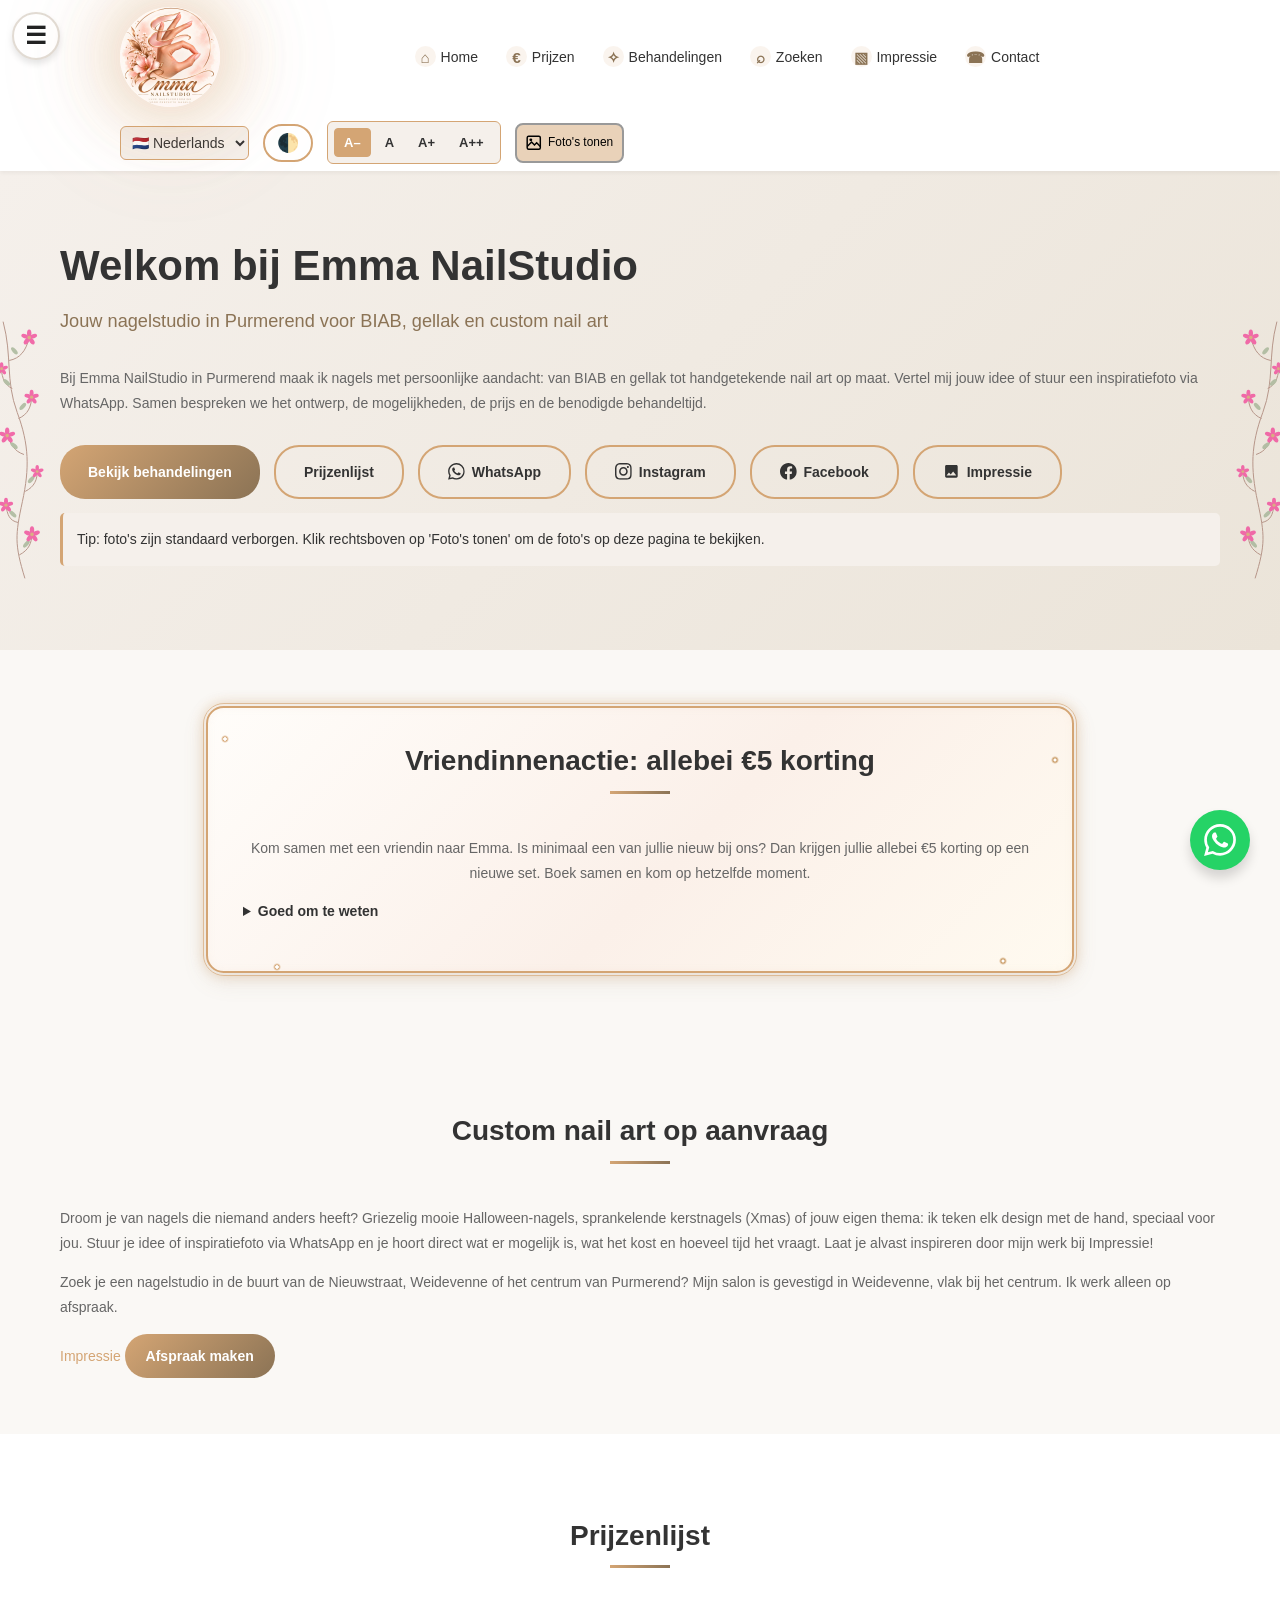
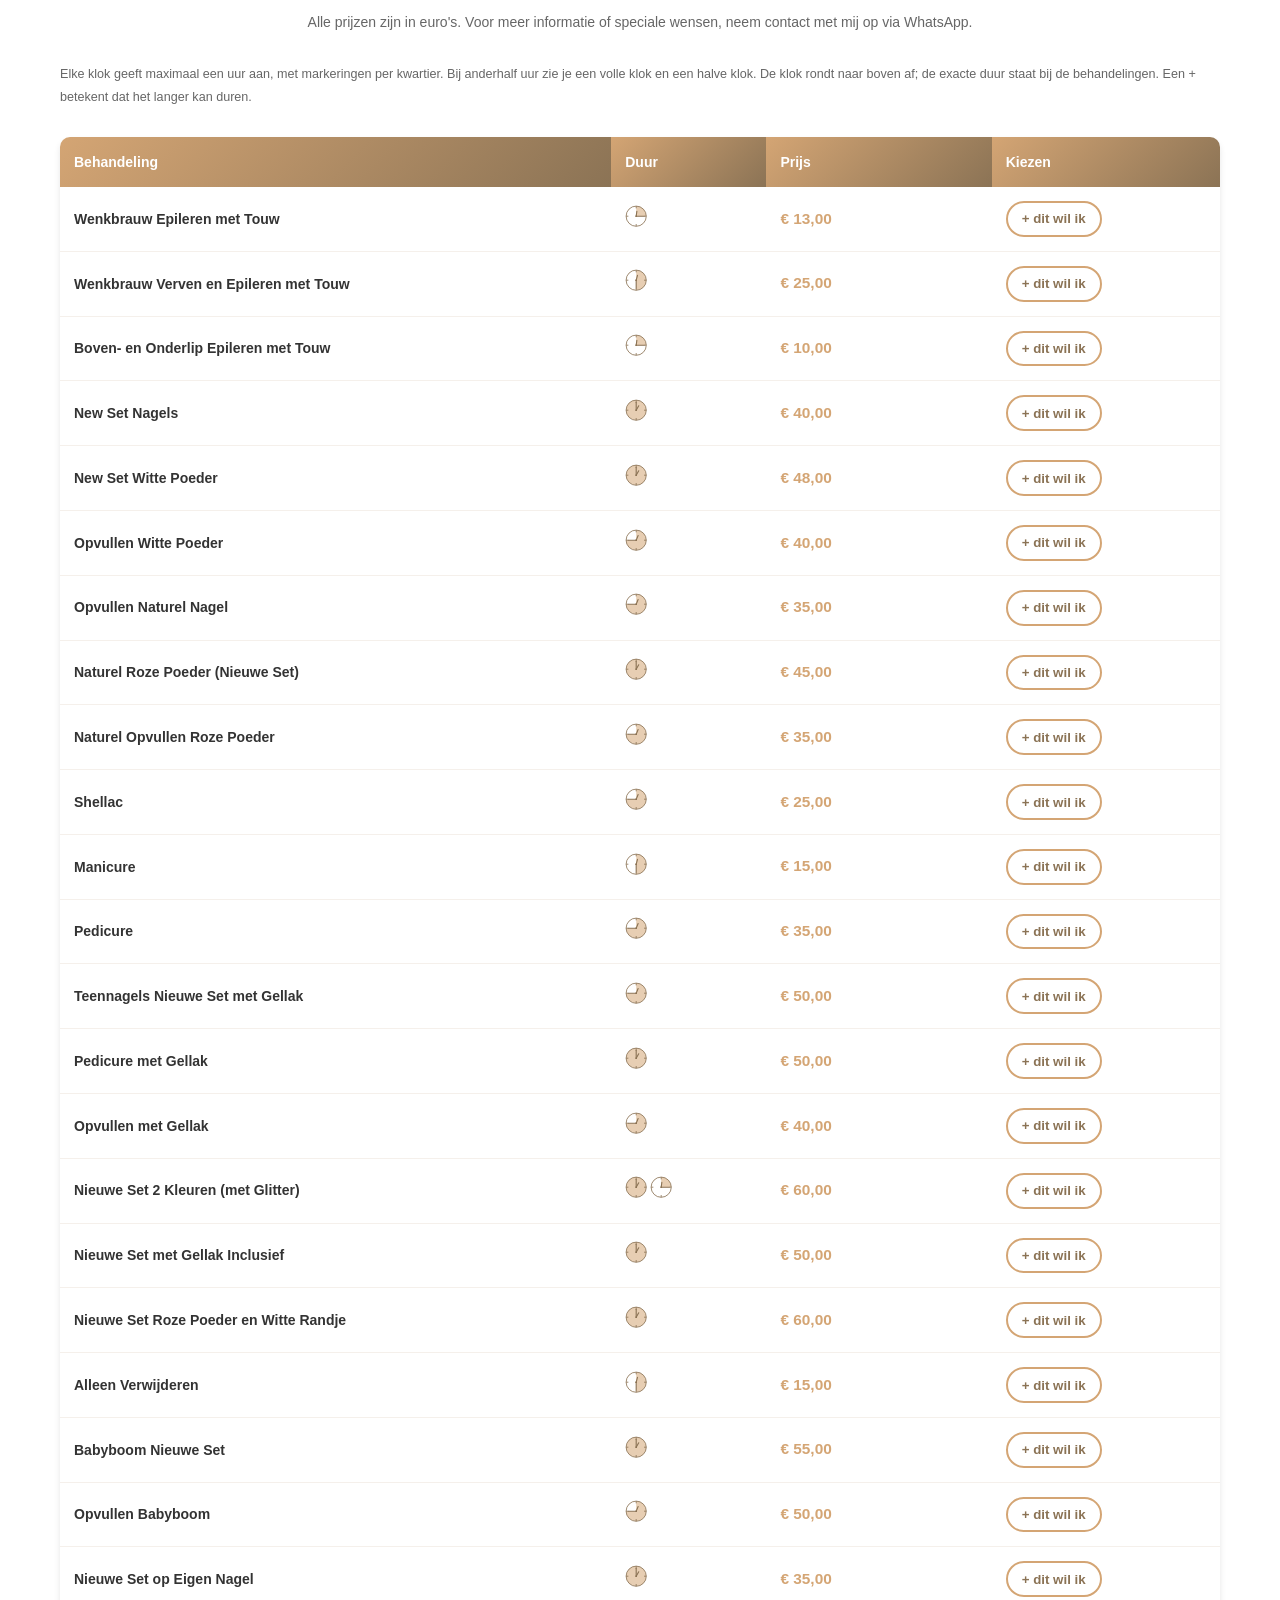
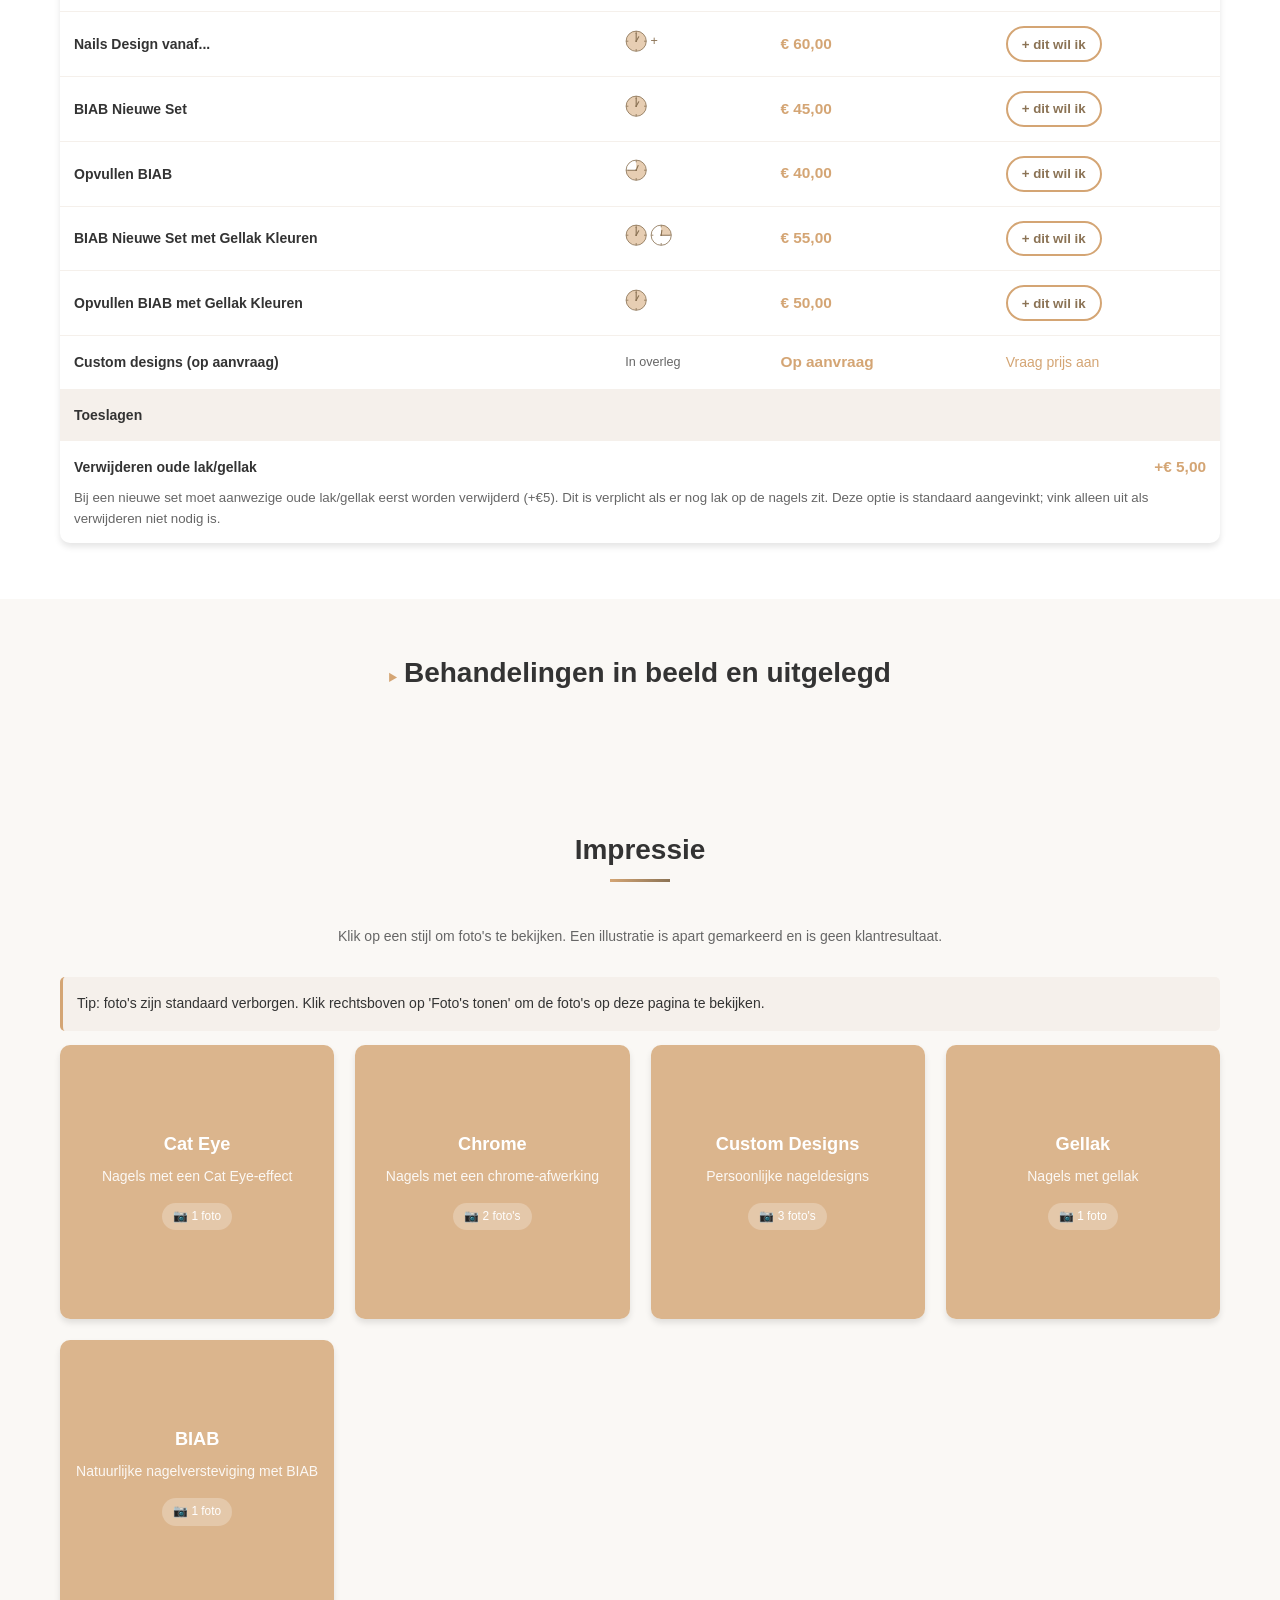
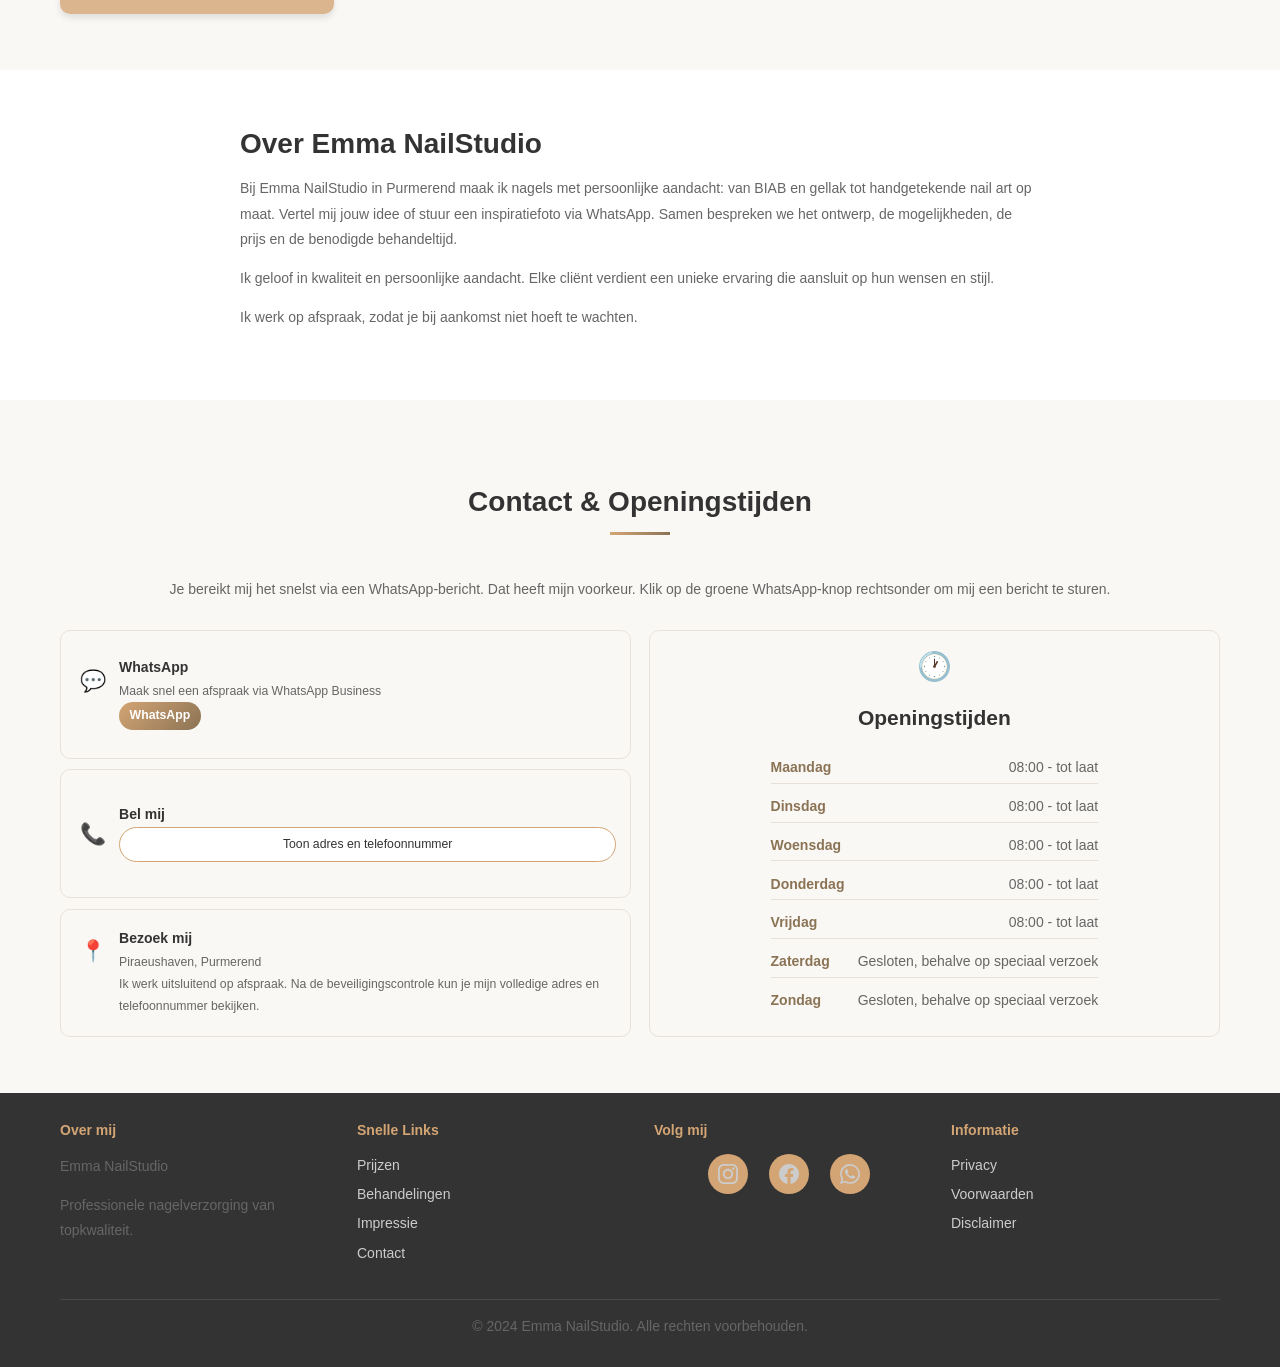
==== index.html @ 0a393087 "Houd telefooncontact beschikbaar bij ontbrekend adres Co-authored-by: Copilot <223556219+Copilot@use" ====
<!DOCTYPE html>
<html lang="nl">
<head>
  <meta charset="UTF-8">
  <meta name="viewport" content="width=device-width, initial-scale=1.0">
  <meta name="description" content="Nagelstudio in Purmerend: BIAB, gellak en handgetekende custom nail art op aanvraag. Bespreek jouw Halloween- of kerstnagels met Emma. Alleen op afspraak.">
  <meta name="theme-color" content="#d4a574">
  <meta name="color-scheme" content="light">

  <!-- Open Graph / Social Media -->
  <meta property="og:type" content="website">
  <meta property="og:url" content="https://emmanagelstudio.vip/">
  <meta property="og:title" content="Emma NailStudio Purmerend | Custom nail art, BIAB &amp; gellak">
  <meta property="og:description" content="Nagelstudio in Purmerend: BIAB, gellak en handgetekende custom nail art op aanvraag. Bespreek jouw Halloween- of kerstnagels met Emma. Alleen op afspraak.">
  <meta property="og:image" content="https://emmanagelstudio.vip/images/logo.jpg">
  <meta property="og:locale" content="nl_NL">

  <!-- Twitter Card -->
  <meta property="twitter:card" content="summary_large_image">
  <meta property="twitter:url" content="https://emmanagelstudio.vip/">
  <meta property="twitter:title" content="Emma NailStudio Purmerend | Custom nail art, BIAB &amp; gellak">
  <meta property="twitter:description" content="Nagelstudio in Purmerend: BIAB, gellak en handgetekende custom nail art op aanvraag. Bespreek jouw Halloween- of kerstnagels met Emma. Alleen op afspraak.">
  <meta property="twitter:image" content="https://emmanagelstudio.vip/images/logo.jpg">

  <!-- Canonical URL -->
  <link rel="canonical" href="https://emmanagelstudio.vip/">

  <!-- Favicon -->
  <link rel="icon" type="image/svg+xml" href="data:image/svg+xml,<svg xmlns='http://www.w3.org/2000/svg' viewBox='0 0 100 100'><text y='75' font-size='75' fill='%23d4a574'>✨</text></svg>">

  <!-- Stylesheet -->
  <link rel="stylesheet" href="./css/style.css?v=51">
  <script>var f='small';try{var s=localStorage.getItem('fontSize');if(/^(small|medium|large|xlarge)$/.test(s))f=s;}catch(e){}document.documentElement.classList.add('font-size-'+f);</script>

  <!-- Title -->
  <title>Emma NailStudio Purmerend | Custom nail art, BIAB &amp; gellak</title>

  <!-- Preconnect to Google Fonts (for future use) -->
  <link rel="preconnect" href="https://fonts.googleapis.com">
  <link rel="preconnect" href="https://fonts.gstatic.com" crossorigin>

  <!-- SEO: Structured Data -->
  <script type="application/ld+json">
  {
    "@context": "https://schema.org",
    "@type": "NailSalon",
    "name": "Emma NailStudio",
    "image": "https://emmanagelstudio.vip/images/logo.jpg",
    "description": "Nagelstudio in Purmerend: BIAB, gellak en handgetekende custom nail art op aanvraag. Bespreek jouw Halloween- of kerstnagels met Emma. Alleen op afspraak.",
    "url": "https://emmanagelstudio.vip/",
    "areaServed": "Purmerend",
    "sameAs": [
      "https://www.instagram.com/EmmaPurmerend/",
      "https://www.facebook.com/EmmaPurmerend"
    ]
  }
  </script>
</head>
<body class="images-hidden">
  <!-- SVG-sprite met social logo's (hergebruikt via <use>) -->
  <svg hidden aria-hidden="true" focusable="false">
    <symbol id="icon-whatsapp" viewBox="0 0 24 24"><path d="M17.472 14.382c-.297-.149-1.758-.867-2.03-.967-.273-.099-.471-.148-.67.15-.197.297-.767.966-.94 1.164-.173.199-.347.223-.644.075-.297-.15-1.255-.463-2.39-1.475-.883-.788-1.48-1.761-1.653-2.059-.173-.297-.018-.458.13-.606.134-.133.298-.347.446-.52.149-.174.198-.298.298-.497.099-.198.05-.371-.025-.52-.075-.149-.669-1.612-.916-2.207-.242-.579-.487-.5-.669-.51-.173-.008-.371-.01-.57-.01-.198 0-.52.074-.792.372-.272.297-1.04 1.016-1.04 2.479 0 1.462 1.065 2.875 1.213 3.074.149.198 2.096 3.2 5.077 4.487.709.306 1.262.489 1.694.625.712.227 1.36.195 1.871.118.571-.085 1.758-.719 2.006-1.413.248-.694.248-1.289.173-1.413-.074-.124-.272-.198-.57-.347m-5.421 7.403h-.004a9.87 9.87 0 01-5.031-1.378l-.361-.214-3.741.982.998-3.648-.235-.374a9.86 9.86 0 01-1.51-5.26c.001-5.45 4.436-9.884 9.888-9.884 2.64 0 5.122 1.03 6.988 2.898a9.825 9.825 0 012.893 6.994c-.003 5.45-4.437 9.884-9.885 9.884m8.413-18.297A11.815 11.815 0 0012.05 0C5.495 0 .16 5.335.157 11.892c0 2.096.547 4.142 1.588 5.945L.057 24l6.305-1.654a11.882 11.882 0 005.683 1.448h.005c6.554 0 11.89-5.335 11.893-11.893a11.821 11.821 0 00-3.48-8.413"/></symbol>
    <symbol id="icon-instagram" viewBox="0 0 24 24"><path d="M12 0C8.74 0 8.333.015 7.053.072 5.775.132 4.905.333 4.14.63c-.789.306-1.459.717-2.126 1.384S.935 3.35.63 4.14C.333 4.905.131 5.775.072 7.053.012 8.333 0 8.74 0 12s.015 3.667.072 4.947c.06 1.277.261 2.148.558 2.913.306.788.717 1.459 1.384 2.126.667.666 1.336 1.079 2.126 1.384.766.296 1.636.499 2.913.558C8.333 23.988 8.74 24 12 24s3.667-.015 4.947-.072c1.277-.06 2.148-.262 2.913-.558.788-.306 1.459-.718 2.126-1.384.666-.667 1.079-1.335 1.384-2.126.296-.765.499-1.636.558-2.913.06-1.28.072-1.687.072-4.947s-.015-3.667-.072-4.947c-.06-1.277-.262-2.149-.558-2.913-.306-.789-.718-1.459-1.384-2.126C21.319 1.347 20.651.935 19.86.63c-.765-.297-1.636-.499-2.913-.558C15.667.012 15.26 0 12 0zm0 2.16c3.203 0 3.585.016 4.85.071 1.17.055 1.805.249 2.227.415.562.217.96.477 1.382.896.419.42.679.819.896 1.381.164.422.36 1.057.413 2.227.057 1.266.07 1.646.07 4.85s-.015 3.585-.074 4.85c-.061 1.17-.256 1.805-.421 2.227-.224.562-.479.96-.899 1.382-.419.419-.824.679-1.38.896-.42.164-1.065.36-2.235.413-1.274.057-1.649.07-4.859.07-3.211 0-3.586-.015-4.859-.074-1.171-.061-1.816-.256-2.236-.421-.569-.224-.96-.479-1.379-.899-.421-.419-.69-.824-.9-1.38-.165-.42-.359-1.065-.42-2.235-.045-1.26-.061-1.649-.061-4.844 0-3.196.016-3.586.061-4.861.061-1.17.255-1.814.42-2.234.21-.57.479-.96.9-1.381.419-.419.81-.689 1.379-.898.42-.166 1.051-.361 2.221-.421 1.275-.045 1.65-.06 4.859-.06zm0 3.678c-3.405 0-6.162 2.76-6.162 6.162 0 3.405 2.76 6.162 6.162 6.162 3.405 0 6.162-2.76 6.162-6.162 0-3.405-2.76-6.162-6.162-6.162zM12 16c-2.21 0-4-1.79-4-4s1.79-4 4-4 4 1.79 4 4-1.79 4-4 4zm7.846-10.405c0 .795-.646 1.44-1.44 1.44-.795 0-1.44-.646-1.44-1.44 0-.794.646-1.439 1.44-1.439.793-.001 1.44.645 1.44 1.439z"/></symbol>
    <symbol id="icon-facebook" viewBox="0 0 24 24"><path d="M24 12.073c0-6.627-5.373-12-12-12s-12 5.373-12 12c0 5.99 4.388 10.954 10.125 11.854v-8.385H7.078v-3.47h3.047V9.43c0-3.007 1.792-4.669 4.533-4.669 1.312 0 2.686.235 2.686.235v2.953H15.83c-1.491 0-1.956.925-1.956 1.874v2.25h3.328l-.532 3.47h-2.796v8.385C19.612 23.027 24 18.062 24 12.073z"/></symbol>
    <symbol id="icon-gallery" viewBox="0 0 24 24"><path d="M21 19V5c0-1.1-.9-2-2-2H5c-1.1 0-2 .9-2 2v14c0 1.1.9 2 2 2h14c1.1 0 2-.9 2-2zM8.5 13.5l2.5 3.01L14.5 12l4.5 6H5l3.5-4.5z"/></symbol>
  </svg>
  <svg class="blossom-decoration blossom-decoration-left" viewBox="0 0 100 640" aria-hidden="true" focusable="false">
    <g fill="none" stroke="#ad887b" stroke-linecap="round" stroke-width="2.5">
      <path d="M8 0C31 86 13 145 43 226s31 139 13 223S36 555 62 640"/>
      <path d="M24 96c26-5 41-24 48-54M30 166c-19-9-24-25-27-48M47 241c23-10 31-29 32-52M59 331c-23-8-32-24-40-47M64 423c22-11 30-29 29-52M44 501c-20-4-26-19-29-43M49 582c23-12 30-29 31-51"/>
    </g>
    <g fill="#a9b79a">
      <ellipse cx="36" cy="72" rx="5" ry="11" transform="rotate(-42 36 72)"/>
      <ellipse cx="17" cy="151" rx="5" ry="11" transform="rotate(-48 17 151)"/>
      <ellipse cx="57" cy="211" rx="5" ry="11" transform="rotate(42 57 211)"/>
      <ellipse cx="35" cy="309" rx="5" ry="11" transform="rotate(-50 35 309)"/>
      <ellipse cx="78" cy="394" rx="5" ry="11" transform="rotate(42 78 394)"/>
      <ellipse cx="32" cy="480" rx="5" ry="11" transform="rotate(-48 32 480)"/>
      <ellipse cx="66" cy="555" rx="5" ry="11" transform="rotate(42 66 555)"/>
    </g>
    <g fill="#f0549e">
      <g transform="translate(73 39)"><ellipse cy="-11" rx="5.5" ry="9.5"/><ellipse cy="-11" rx="5.5" ry="9.5" transform="rotate(72)"/><ellipse cy="-11" rx="5.5" ry="9.5" transform="rotate(144)"/><ellipse cy="-11" rx="5.5" ry="9.5" transform="rotate(216)"/><ellipse cy="-11" rx="5.5" ry="9.5" transform="rotate(288)"/><circle r="4.5" fill="#d4a574"/></g>
      <g transform="translate(4 117) scale(.8)"><ellipse cy="-11" rx="5.5" ry="9.5"/><ellipse cy="-11" rx="5.5" ry="9.5" transform="rotate(72)"/><ellipse cy="-11" rx="5.5" ry="9.5" transform="rotate(144)"/><ellipse cy="-11" rx="5.5" ry="9.5" transform="rotate(216)"/><ellipse cy="-11" rx="5.5" ry="9.5" transform="rotate(288)"/><circle r="4.5" fill="#d4a574"/></g>
      <g transform="translate(79 188) scale(.9)"><ellipse cy="-11" rx="5.5" ry="9.5"/><ellipse cy="-11" rx="5.5" ry="9.5" transform="rotate(72)"/><ellipse cy="-11" rx="5.5" ry="9.5" transform="rotate(144)"/><ellipse cy="-11" rx="5.5" ry="9.5" transform="rotate(216)"/><ellipse cy="-11" rx="5.5" ry="9.5" transform="rotate(288)"/><circle r="4.5" fill="#d4a574"/></g>
      <g transform="translate(18 284)"><ellipse cy="-11" rx="5.5" ry="9.5"/><ellipse cy="-11" rx="5.5" ry="9.5" transform="rotate(72)"/><ellipse cy="-11" rx="5.5" ry="9.5" transform="rotate(144)"/><ellipse cy="-11" rx="5.5" ry="9.5" transform="rotate(216)"/><ellipse cy="-11" rx="5.5" ry="9.5" transform="rotate(288)"/><circle r="4.5" fill="#d4a574"/></g>
      <g transform="translate(93 374) scale(.8)"><ellipse cy="-11" rx="5.5" ry="9.5"/><ellipse cy="-11" rx="5.5" ry="9.5" transform="rotate(72)"/><ellipse cy="-11" rx="5.5" ry="9.5" transform="rotate(144)"/><ellipse cy="-11" rx="5.5" ry="9.5" transform="rotate(216)"/><ellipse cy="-11" rx="5.5" ry="9.5" transform="rotate(288)"/><circle r="4.5" fill="#d4a574"/></g>
      <g transform="translate(15 458) scale(.9)"><ellipse cy="-11" rx="5.5" ry="9.5"/><ellipse cy="-11" rx="5.5" ry="9.5" transform="rotate(72)"/><ellipse cy="-11" rx="5.5" ry="9.5" transform="rotate(144)"/><ellipse cy="-11" rx="5.5" ry="9.5" transform="rotate(216)"/><ellipse cy="-11" rx="5.5" ry="9.5" transform="rotate(288)"/><circle r="4.5" fill="#d4a574"/></g>
      <g transform="translate(80 531)"><ellipse cy="-11" rx="5.5" ry="9.5"/><ellipse cy="-11" rx="5.5" ry="9.5" transform="rotate(72)"/><ellipse cy="-11" rx="5.5" ry="9.5" transform="rotate(144)"/><ellipse cy="-11" rx="5.5" ry="9.5" transform="rotate(216)"/><ellipse cy="-11" rx="5.5" ry="9.5" transform="rotate(288)"/><circle r="4.5" fill="#d4a574"/></g>
    </g>
  </svg>
  <svg class="blossom-decoration blossom-decoration-right" viewBox="0 0 100 640" aria-hidden="true" focusable="false">
    <g fill="none" stroke="#ad887b" stroke-linecap="round" stroke-width="2.5">
      <path d="M8 0C31 86 13 145 43 226s31 139 13 223S36 555 62 640"/>
      <path d="M24 96c26-5 41-24 48-54M30 166c-19-9-24-25-27-48M47 241c23-10 31-29 32-52M59 331c-23-8-32-24-40-47M64 423c22-11 30-29 29-52M44 501c-20-4-26-19-29-43M49 582c23-12 30-29 31-51"/>
    </g>
    <g fill="#a9b79a">
      <ellipse cx="36" cy="72" rx="5" ry="11" transform="rotate(-42 36 72)"/>
      <ellipse cx="17" cy="151" rx="5" ry="11" transform="rotate(-48 17 151)"/>
      <ellipse cx="57" cy="211" rx="5" ry="11" transform="rotate(42 57 211)"/>
      <ellipse cx="35" cy="309" rx="5" ry="11" transform="rotate(-50 35 309)"/>
      <ellipse cx="78" cy="394" rx="5" ry="11" transform="rotate(42 78 394)"/>
      <ellipse cx="32" cy="480" rx="5" ry="11" transform="rotate(-48 32 480)"/>
      <ellipse cx="66" cy="555" rx="5" ry="11" transform="rotate(42 66 555)"/>
    </g>
    <g fill="#f0549e">
      <g transform="translate(73 39)"><ellipse cy="-11" rx="5.5" ry="9.5"/><ellipse cy="-11" rx="5.5" ry="9.5" transform="rotate(72)"/><ellipse cy="-11" rx="5.5" ry="9.5" transform="rotate(144)"/><ellipse cy="-11" rx="5.5" ry="9.5" transform="rotate(216)"/><ellipse cy="-11" rx="5.5" ry="9.5" transform="rotate(288)"/><circle r="4.5" fill="#d4a574"/></g>
      <g transform="translate(4 117) scale(.8)"><ellipse cy="-11" rx="5.5" ry="9.5"/><ellipse cy="-11" rx="5.5" ry="9.5" transform="rotate(72)"/><ellipse cy="-11" rx="5.5" ry="9.5" transform="rotate(144)"/><ellipse cy="-11" rx="5.5" ry="9.5" transform="rotate(216)"/><ellipse cy="-11" rx="5.5" ry="9.5" transform="rotate(288)"/><circle r="4.5" fill="#d4a574"/></g>
      <g transform="translate(79 188) scale(.9)"><ellipse cy="-11" rx="5.5" ry="9.5"/><ellipse cy="-11" rx="5.5" ry="9.5" transform="rotate(72)"/><ellipse cy="-11" rx="5.5" ry="9.5" transform="rotate(144)"/><ellipse cy="-11" rx="5.5" ry="9.5" transform="rotate(216)"/><ellipse cy="-11" rx="5.5" ry="9.5" transform="rotate(288)"/><circle r="4.5" fill="#d4a574"/></g>
      <g transform="translate(18 284)"><ellipse cy="-11" rx="5.5" ry="9.5"/><ellipse cy="-11" rx="5.5" ry="9.5" transform="rotate(72)"/><ellipse cy="-11" rx="5.5" ry="9.5" transform="rotate(144)"/><ellipse cy="-11" rx="5.5" ry="9.5" transform="rotate(216)"/><ellipse cy="-11" rx="5.5" ry="9.5" transform="rotate(288)"/><circle r="4.5" fill="#d4a574"/></g>
      <g transform="translate(93 374) scale(.8)"><ellipse cy="-11" rx="5.5" ry="9.5"/><ellipse cy="-11" rx="5.5" ry="9.5" transform="rotate(72)"/><ellipse cy="-11" rx="5.5" ry="9.5" transform="rotate(144)"/><ellipse cy="-11" rx="5.5" ry="9.5" transform="rotate(216)"/><ellipse cy="-11" rx="5.5" ry="9.5" transform="rotate(288)"/><circle r="4.5" fill="#d4a574"/></g>
      <g transform="translate(15 458) scale(.9)"><ellipse cy="-11" rx="5.5" ry="9.5"/><ellipse cy="-11" rx="5.5" ry="9.5" transform="rotate(72)"/><ellipse cy="-11" rx="5.5" ry="9.5" transform="rotate(144)"/><ellipse cy="-11" rx="5.5" ry="9.5" transform="rotate(216)"/><ellipse cy="-11" rx="5.5" ry="9.5" transform="rotate(288)"/><circle r="4.5" fill="#d4a574"/></g>
      <g transform="translate(80 531)"><ellipse cy="-11" rx="5.5" ry="9.5"/><ellipse cy="-11" rx="5.5" ry="9.5" transform="rotate(72)"/><ellipse cy="-11" rx="5.5" ry="9.5" transform="rotate(144)"/><ellipse cy="-11" rx="5.5" ry="9.5" transform="rotate(216)"/><ellipse cy="-11" rx="5.5" ry="9.5" transform="rotate(288)"/><circle r="4.5" fill="#d4a574"/></g>
    </g>
  </svg>
  <!-- Header / Navigation -->
  <div class="quick-navigation">
    <button id="quick-menu-toggle" type="button" aria-controls="quick-navigation" aria-expanded="false" data-i18n-attrs="aria-label" aria-label="Menu openen/sluiten"><span aria-hidden="true">☰</span></button>
    <nav id="quick-navigation" data-i18n-attrs="aria-label" aria-label="Hoofd navigatie" hidden>
      <ul>
        <li><a href="#home" data-i18n>Home</a></li>
        <li><a href="#pricing" data-i18n>Prijzen</a></li>
        <li><a href="#services" data-i18n>Behandelingen</a></li>
        <li><a href="#service-search" data-i18n>Zoeken</a></li>
        <li><a href="#gallery" data-i18n>Impressie</a></li>
        <li><a href="#contact" data-i18n>Contact</a></li>
      </ul>
    </nav>
  </div>
  <header>
    <div class="container">
      <!-- Small Logo for Header -->
      <div class="header-logo">
        <a href="#" id="header-logo-link" class="header-logo-link">
          <img src="./images/logo.jpg" alt="Emma NailStudio" class="header-logo-image" width="800" height="800" draggable="false">
        </a>
      </div>

      <button class="mobile-menu-toggle" data-i18n-attrs="aria-label" aria-label="Menu openen/sluiten" aria-controls="main-navigation" aria-expanded="false">☰</button>

      <nav id="main-navigation" role="navigation" data-i18n-attrs="aria-label" aria-label="Hoofd navigatie">
        <ul>
          <li><a href="#home" data-i18n data-nav-icon="⌂">Home</a></li>
          <li><a href="#pricing" data-i18n data-nav-icon="€">Prijzen</a></li>
          <li><a href="#services" data-i18n data-nav-icon="✧">Behandelingen</a></li>
          <li><a href="#service-search" data-i18n data-nav-icon="⌕">Zoeken</a></li>
          <li><a href="#gallery" data-i18n data-nav-icon="▧">Impressie</a></li>
          <li><a href="#contact" data-i18n data-nav-icon="☎">Contact</a></li>
        </ul>
      </nav>

      <div class="header-controls">
        <label class="language-control">
          <span class="sr-only" data-i18n>Taal kiezen</span>
          <select id="language-select" disabled>
            <option value="nl" lang="nl">🇳🇱 Nederlands</option>
            <option value="en" lang="en">🇬🇧 English</option>
            <option value="fr" lang="fr">🇫🇷 Français</option>
            <option value="es" lang="es">🇪🇸 Español</option>
            <option value="tr" lang="tr">🇹🇷 Türkçe</option>
            <option value="ar" lang="ar">🇸🇦 العربية</option>
            <option value="uk" lang="uk">🇺🇦 Українська</option>
            <option value="pl" lang="pl">🇵🇱 Polski</option>
            <option value="vi" lang="vi">🇻🇳 Tiếng Việt</option>
          </select>
        </label>
        <button id="accessibility-toggle" class="accessibility-toggle" data-i18n-attrs="aria-label,title" aria-label="Donkere modus" title="Klik om kleuren om te keren voor lezen in een donkere omgeving (foto's behouden hun kleur)">🌓</button>
        
        <!-- Font Size Controls -->
        <div class="font-size-controls" data-i18n-attrs="aria-label" aria-label="Lettergrootte aanpassen">
          <button class="font-size-btn active" data-size="small" data-i18n-attrs="title" title="Klein">A–</button>
          <button class="font-size-btn" data-size="medium" data-i18n-attrs="title" title="Standaard">A</button>
          <button class="font-size-btn" data-size="large" data-i18n-attrs="title" title="Groot">A+</button>
          <button class="font-size-btn" data-size="xlarge" data-i18n-attrs="title" title="Zeer groot">A++</button>
        </div>

        <!-- Toggle Images -->
        <button id="toggle-images-btn" class="toggle-images-btn images-hidden" type="button" aria-label="Foto's tonen" title="Foto's tonen" aria-pressed="false">
          <svg class="photo-toggle-icon" viewBox="0 0 24 24" fill="none" stroke="currentColor" stroke-width="2" aria-hidden="true" focusable="false">
            <rect x="3" y="3" width="18" height="18" rx="2"></rect>
            <circle cx="8" cy="8" r="1"></circle>
            <path d="m3 17 6-6 4 4 3-3 5 5"></path>
          </svg>
          <span class="photo-toggle-label">Foto's tonen</span>
        </button>
      </div>
    </div>
  </header>

  <!-- Main Content -->
  <main>
    <!-- Hero Section -->
    <section id="home" class="hero">
      <div class="container">
        <div class="hero-content">
          <div class="hero-text">
            <h1>Welkom bij Emma NailStudio</h1>
            <img class="hero-nail-banner" hidden alt="" width="800" height="800">
            <p class="hero-tagline">Jouw nagelstudio in Purmerend voor BIAB, gellak en custom nail art</p>
            <p class="hero-description">
              Bij Emma NailStudio in Purmerend maak ik nagels met persoonlijke aandacht: van BIAB en gellak tot handgetekende nail art op maat. Vertel mij jouw idee of stuur een inspiratiefoto via WhatsApp. Samen bespreken we het ontwerp, de mogelijkheden, de prijs en de benodigde behandeltijd.
            </p>
            <div class="hero-buttons">
              <a href="#services" class="cta-button" data-i18n>Bekijk behandelingen</a>
              <a href="#pricing" class="secondary-button" data-i18n>Prijzenlijst</a>
              <a href="#" class="secondary-button" data-whatsapp><svg class="social-icon" aria-hidden="true" focusable="false"><use href="#icon-whatsapp"></use></svg><span>WhatsApp</span></a>
              <a class="secondary-button" data-social="instagram" aria-disabled="true"><svg class="social-icon" aria-hidden="true" focusable="false"><use href="#icon-instagram"></use></svg><span data-i18n>Instagram (binnenkort)</span></a>
              <a class="secondary-button" data-social="facebook" aria-disabled="true"><svg class="social-icon" aria-hidden="true" focusable="false"><use href="#icon-facebook"></use></svg><span>Facebook</span></a>
              <a href="#gallery" class="secondary-button"><svg class="social-icon" aria-hidden="true" focusable="false"><use href="#icon-gallery"></use></svg><span data-i18n>Impressie</span></a>
            </div>
            <p class="photo-tip" data-i18n>Tip: foto's zijn standaard verborgen. Klik rechtsboven op 'Foto's tonen' om de foto's op deze pagina te bekijken.</p>
          </div>

          <div class="hero-image">
            <div class="hero-logo">
              <a href="#" id="logo-link" class="logo-link">
                <img src="./images/logo.jpg" alt="Emma NailStudio Logo" width="800" height="800" class="logo-image" draggable="false">
              </a>
            </div>
          </div>
        </div>
      </div>
    </section>

    <section id="vriendinnenactie" class="section section-light friend-offer" aria-labelledby="vriendinnenactie-title">
      <div class="container friend-offer-card">
        <h2 id="vriendinnenactie-title" data-i18n>Vriendinnenactie: allebei €5 korting</h2>
        <p data-i18n>Kom samen met een vriendin naar Emma. Is minimaal een van jullie nieuw bij ons? Dan krijgen jullie allebei €5 korting op een nieuwe set. Boek samen en kom op hetzelfde moment.</p>
        <details class="offer-details">
          <summary data-i18n>Goed om te weten</summary>
          <p data-i18n>Minimaal een van jullie twee moet een nieuwe klant zijn. Korting geldt alleen op een nieuwe set, inclusief bijbehorende designs en toeslagen. Bijlakken en andere behandelingen zijn uitgesloten. Geldig tot nader bericht, niet combineerbaar met andere kortingen. Vermeld de actie bij het boeken; Emma bevestigt jullie prijs.</p>
        </details>
      </div>
    </section>

    <section id="custom-nail-art" class="section section-light" aria-labelledby="custom-nail-art-title">
      <div class="container">
        <h2 id="custom-nail-art-title" data-i18n>Custom nail art op aanvraag</h2>
        <p data-i18n>Droom je van nagels die niemand anders heeft? Griezelig mooie Halloween-nagels, sprankelende kerstnagels (Xmas) of jouw eigen thema: ik teken elk design met de hand, speciaal voor jou. Stuur je idee of inspiratiefoto via WhatsApp en je hoort direct wat er mogelijk is, wat het kost en hoeveel tijd het vraagt. Laat je alvast inspireren door mijn werk bij Impressie!</p>
        <p data-i18n>Zoek je een nagelstudio in de buurt van de Nieuwstraat, Weidevenne of het centrum van Purmerend? Mijn salon is gevestigd in Weidevenne, vlak bij het centrum. Ik werk alleen op afspraak.</p>
        <a href="#gallery" class="secondary-button" data-i18n>Impressie</a>
        <a href="#pricing" class="cta-button" data-i18n>Afspraak maken</a>
      </div>
    </section>

    <!-- Pricing Section -->
    <section id="pricing" class="section">
      <div class="container">
        <h2 data-i18n>Prijzenlijst</h2>
        <p class="text-center" data-i18n style="margin-bottom: 2rem; color: #666;">
          Alle prijzen zijn in euro's. Voor meer informatie of speciale wensen, neem contact met mij op via WhatsApp.
        </p>
        <p class="pricing-clock-help" data-i18n>Elke klok geeft maximaal een uur aan, met markeringen per kwartier. Bij anderhalf uur zie je een volle klok en een halve klok. De klok rondt naar boven af; de exacte duur staat bij de behandelingen. Een + betekent dat het langer kan duren.</p>
        <div class="pricing-table">
          <table>
            <thead>
              <tr>
                <th data-i18n>Behandeling</th>
                <th data-i18n>Duur</th>
                <th data-i18n>Prijs</th>
                <th data-i18n>Kiezen</th>
              </tr>
            </thead>
            <tbody id="pricing-table">
              <!-- Prijzen worden dynamisch geladen -->
            </tbody>
          </table>
        </div>
      </div>
    </section>

    <!-- Services Section with Sidebar -->
    <section id="services" class="section section-light">
      <div class="container">
        <details id="services-details">
          <summary class="services-summary">
            <h2 data-i18n>Behandelingen in beeld en uitgelegd</h2>
            <img id="services-preview" class="services-preview" alt="" width="800" height="800" loading="lazy" hidden>
          </summary>
          <div class="services-container">
        <!-- Left Sidebar Navigation -->
        <aside class="services-sidebar" role="navigation" data-i18n-attrs="aria-label" aria-label="Categorieën menu">
          <h3 data-i18n>Categorieën</h3>
          <div class="service-search">
            <label for="service-search" class="sr-only" data-i18n>Zoek een behandeling</label>
            <input type="search" id="service-search" data-i18n-attrs="placeholder" placeholder="🔍 Zoek behandeling, bijv. BIAB of gellak" autocomplete="off" enterkeyhint="search">
          </div>
          <nav class="categories-nav">
            <ul id="categories-list">
              <!-- Fallback: hardcoded categories (will be replaced by JS) -->
              <li><a href="#" class="category-link active" data-category="all">✨ Alle behandelingen</a></li>
              <li><a href="#" class="category-link" data-category="Hands & Feet">Hands & Feet</a></li>
              <li><a href="#" class="category-link" data-category="Nagels - BIAB">Nagels - BIAB</a></li>
              <li><a href="#" class="category-link" data-category="Nagels - Design">Nagels - Design</a></li>
              <li><a href="#" class="category-link" data-category="Nagels - Gellak">Nagels - Gellak</a></li>
              <li><a href="#" class="category-link" data-category="Nagels - Overig">Nagels - Overig</a></li>
              <li><a href="#" class="category-link" data-category="Nagels - Poeder">Nagels - Poeder</a></li>
              <li><a href="#" class="category-link" data-category="Wenkbrauwen">Wenkbrauwen</a></li>
            </ul>
          </nav>
        </aside>

        <!-- Main Services Grid -->
        <div class="services-main">
          <p id="services-no-results" class="services-no-results" data-i18n role="status" hidden>Geen behandelingen gevonden. Probeer een ander zoekwoord of kies "Alle behandelingen".</p>
          <div id="services-grid" class="services-grid">
            <!-- Services worden dynamisch geladen via JavaScript -->
          </div>
        </div>
          </div>
        </details>
      </div>
    </section>

    <!-- Gallery Section -->
    <section id="gallery" class="section section-light">
      <div class="container">
        <h2 data-i18n>Impressie</h2>
        <p class="text-center" data-i18n style="margin-bottom: 2rem; color: #666;">
          Klik op een stijl om foto's te bekijken. Een illustratie is apart gemarkeerd en is geen klantresultaat.
        </p>
        <p class="photo-tip" data-i18n>Tip: foto's zijn standaard verborgen. Klik rechtsboven op 'Foto's tonen' om de foto's op deze pagina te bekijken.</p>
        <div id="gallery-grid" class="gallery-grid">
          <!-- Impressie-albums worden dynamisch geladen -->
        </div>
      </div>
    </section>

    <!-- Gallery Modal -->
    <div id="gallery-modal" class="modal">
      <div class="modal-content">
        <span class="modal-close">&times;</span>
        <button class="modal-nav modal-prev" data-i18n-attrs="aria-label" aria-label="Vorige foto">❮</button>
        <img class="modal-image" src="" alt="">
        <button class="modal-nav modal-next" data-i18n-attrs="aria-label" aria-label="Volgende foto">❯</button>
        <div class="modal-info">
          <h3></h3>
          <p></p>
          <small class="modal-counter"></small>
        </div>
      </div>
    </div>

    <!-- About Section -->
    <section id="about" class="section">
      <div class="container">
        <div class="about-content">
          <div class="about-text">
            <h2 data-i18n>Over Emma NailStudio</h2>
            <p>
              Bij Emma NailStudio in Purmerend maak ik nagels met persoonlijke aandacht: van BIAB en gellak tot handgetekende nail art op maat. Vertel mij jouw idee of stuur een inspiratiefoto via WhatsApp. Samen bespreken we het ontwerp, de mogelijkheden, de prijs en de benodigde behandeltijd.
            </p>
            <p data-i18n>Ik geloof in kwaliteit en persoonlijke aandacht. Elke cliënt verdient een unieke ervaring
              die aansluit op hun wensen en stijl.</p>
            <p data-i18n>
              Ik werk op afspraak, zodat je bij aankomst niet hoeft te wachten.
            </p>
          </div>

        </div>
      </div>
    </section>

    <!-- Contact Section -->
    <section id="contact" class="section section-light">
      <div class="container">
        <h2 data-i18n>Contact & Openingstijden</h2>
        <p class="contact-preference text-center" data-i18n>Je bereikt mij het snelst via een WhatsApp-bericht. Dat heeft mijn voorkeur. Klik op de groene WhatsApp-knop rechtsonder om mij een bericht te sturen.</p>

        <div class="contact-grid">
          <!-- WhatsApp -->
          <div class="contact-item" data-type="whatsapp">
            <div class="contact-icon">💬</div>
            <h3>WhatsApp</h3>
            <p data-i18n>Maak snel een afspraak via WhatsApp Business</p>
            <a href="#" target="_blank" rel="noopener noreferrer" class="cta-button" id="contact-booking" data-whatsapp>WhatsApp</a>
          </div>

          <!-- Telefoonnummer -->
          <div class="contact-item" data-type="phone">
            <div class="contact-icon">📞</div>
            <h3 data-i18n>Bel mij</h3>
            <button type="button" id="show-contact-details" aria-controls="contact-address contact-phone" aria-expanded="false" data-i18n>Toon adres en telefoonnummer</button>
            <div id="contact-phone" hidden aria-live="polite"><a></a></div>
          </div>

          <!-- Adres -->
          <div class="contact-item" data-type="address">
            <div class="contact-icon">📍</div>
            <h3 data-i18n>Bezoek mij</h3>
            <p>Piraeushaven, Purmerend</p>
            <p data-i18n>Ik werk uitsluitend op afspraak. Na de beveiligingscontrole kun je mijn volledige adres en telefoonnummer bekijken.</p>
            <div id="contact-address" hidden aria-live="polite">
              <a target="_blank" rel="noopener noreferrer" hidden></a>
              <p id="contact-address-unavailable" data-i18n hidden>Het volledige adres is tijdelijk niet beschikbaar. Neem telefonisch contact met mij op.</p>
            </div>
          </div>

          <!-- Openingstijden -->
          <div class="contact-item" data-type="hours">
            <div class="contact-icon">🕐</div>
            <h3 data-i18n>Openingstijden</h3>
            <div class="hours-list">
              <!-- Uren laden via JavaScript -->
            </div>
          </div>

        </div>
      </div>
    </section>
  </main>

  <!-- WhatsApp Floating Button -->
  <a id="whatsapp-floating-btn" href="#" class="whatsapp-button" data-whatsapp title="WhatsApp Business" target="_blank" rel="noopener noreferrer" data-i18n-attrs="aria-label" aria-label="Neem contact op via WhatsApp"><svg class="social-icon" aria-hidden="true" focusable="false"><use href="#icon-whatsapp"></use></svg></a>

  <!-- Behandelmandje -->
  <button id="cart-btn" class="cart-button" type="button" aria-controls="cart-panel" aria-expanded="false" hidden>
    🛒 <span class="cart-button-label" data-i18n>Mandje</span> <span id="cart-count" class="cart-count">0</span>
  </button>

  <div id="cart-panel" class="cart-panel" role="dialog" aria-modal="false" aria-labelledby="cart-title" hidden>
    <div class="cart-panel-header">
      <h3 id="cart-title" data-i18n>Mijn behandelingen</h3>
      <button type="button" class="cart-close" data-i18n-attrs="aria-label" aria-label="Mandje sluiten">&times;</button>
    </div>
    <ul id="cart-items" class="cart-items"></ul>
    <div id="cart-extras" class="cart-extras"></div>
    <div class="cart-total"><span data-i18n>Totaal:</span> <strong id="cart-total">€0.00</strong></div>
    <p class="cart-info">
      <strong id="cart-duration" role="status" aria-live="polite"></strong>
      <span data-i18n>Dit is een indicatie van de tijd voor alle gekozen behandelingen samen. De werkelijke duur kan afwijken.</span>
    </p>
    <p class="cart-info" data-i18n>Dit is een afspraakverzoek, geen betaling. Emma bevestigt datum en tijd via WhatsApp of SMS.</p>
    <p class="cart-info" data-i18n>Prijzen vóór actiekorting. Emma bevestigt jullie korting bij het samen boeken.</p>
    <a id="cart-order-btn" href="#" class="cta-button cart-order-btn" target="_blank" rel="noopener noreferrer" data-i18n>💬 Afspraak aanvragen via WhatsApp</a>
    <a id="cart-sms-btn" href="#" class="cta-button cart-sms-btn" data-i18n>Afspraak aanvragen via SMS</a>
    <p class="cart-info" data-i18n>SMS opent je berichtenapp; je verstuurt het bericht zelf. Een geschikte berichtenapp is nodig. Je provider kan kosten rekenen; lange berichten kunnen uit meerdere SMS'jes bestaan.</p>
    <button type="button" id="cart-clear-btn" class="cart-clear-btn" data-i18n>Mandje leegmaken</button>
  </div>

  <dialog id="contact-verification" aria-labelledby="verification-title" aria-describedby="verification-description">
    <h2 id="verification-title" data-i18n>Veilig contact opnemen</h2>
    <p id="verification-description" data-i18n>Een korte controle helpt mijn contactgegevens tegen automatisch verzamelen te beschermen.</p>
    <p data-i18n>Deze controle gebruikt Cloudflare Turnstile.</p>
    <div id="turnstile-widget"></div>
    <p id="verification-status" role="status" aria-live="polite"></p>
    <a id="verification-continue" class="cta-button" hidden></a>
    <button type="button" id="verification-retry" data-i18n hidden>Opnieuw proberen</button>
    <button type="button" id="verification-close" data-i18n>Sluiten</button>
  </dialog>

  <!-- Footer -->
  <footer>
    <div class="container">
      <div class="footer-content">
        <!-- Column 1: About -->
        <div class="footer-section">
          <h4 data-i18n>Over mij</h4>
          <p data-salon-name>Emma NailStudio</p>
          <p data-i18n>Professionele nagelverzorging van topkwaliteit.</p>
        </div>

        <!-- Column 2: Quick Links -->
        <div class="footer-section">
          <h4 data-i18n>Snelle Links</h4>
          <ul>
            <li><a href="#pricing" data-i18n>Prijzen</a></li>
            <li><a href="#services" data-i18n>Behandelingen</a></li>
            <li><a href="#gallery" data-i18n>Impressie</a></li>
            <li><a href="#contact" data-i18n>Contact</a></li>
          </ul>
        </div>

        <!-- Column 3: Social -->
        <div class="footer-section">
          <h4 data-i18n>Volg mij</h4>
          <div class="social-links">
            <!-- Social links laden via JavaScript -->
          </div>
        </div>

        <!-- Column 4: Legal -->
        <div class="footer-section">
          <h4 data-i18n>Informatie</h4>
          <ul>
            <li><a href="#privacy">Privacy</a></li>
            <li><a href="#terms" data-i18n>Voorwaarden</a></li>
            <li><a href="#disclaimer">Disclaimer</a></li>
          </ul>
        </div>
      </div>

      <div class="footer-bottom">
        <p style="margin: 0;">
          &copy; 2024 <span data-salon-name>Emma NailStudio</span>. <span data-i18n>Alle rechten voorbehouden.</span>
        </p>
      </div>
    </div>
  </footer>

  <!-- Scripts -->
  <script src="./js/script.js?v=51" defer></script>
</body>
</html>
---- css/style.css ----
/* ============================================
   Emma NailStudio - CSS Stylesheet
   Luxe nagelsalon website
   ============================================ */

/* CSS Variables */
:root {
  --primary: #d4a574;
  --secondary: #f5f0eb;
  --accent: #8b7355;
  --text: #333333;
  --light-text: #666666;
  --white: #ffffff;
  --light-bg: #faf8f5;
  --gold: #d4a574;
  --shadow: 0 4px 6px rgba(0, 0, 0, 0.1);
  --shadow-hover: 0 8px 12px rgba(0, 0, 0, 0.15);
  --transition: all 0.3s ease;
}

/* ============================================
   Reset & Base Styles
   ============================================ */

* {
  margin: 0;
  padding: 0;
  box-sizing: border-box;
}

html {
  scroll-behavior: smooth;
  background-color: var(--secondary);
  overscroll-behavior-y: none;
  -webkit-text-size-adjust: 100%;
  text-size-adjust: 100%;
}

body {
  font-family: 'Segoe UI', Tahoma, Geneva, Verdana, sans-serif;
  line-height: 1.6;
  color: var(--text);
  background-color: var(--white);
  overflow-x: hidden;
}

svg[hidden] {
  display: none;
}

.blossom-decoration {
  position: fixed;
  top: 50%;
  z-index: 3;
  width: clamp(20px, calc(50vw - 600px), 88px);
  max-height: 78vh;
  overflow: visible;
  transform: translateY(-50%);
  opacity: 0.85;
  pointer-events: none;
}

.blossom-decoration-left {
  left: 0;
}

.blossom-decoration-right {
  right: 0;
  transform: translateY(-50%) scaleX(-1);
}

/* Typography */
h1, h2, h3, h4, h5, h6 {
  font-weight: 600;
  line-height: 1.3;
  color: var(--text);
}

h1 {
  font-size: 2.5rem;
}

h2 {
  font-size: 2rem;
  margin: 2rem 0 1rem 0;
}

h3 {
  font-size: 1.5rem;
  margin: 1.5rem 0 0.5rem 0;
}

p {
  margin: 1rem 0;
  color: var(--light-text);
  line-height: 1.8;
}

a {
  color: var(--primary);
  text-decoration: none;
  transition: var(--transition);
}

a:hover {
  color: var(--accent);
  text-decoration: underline;
}

img {
  max-width: 100%;
  height: auto;
  display: block;
}

/* ============================================
   Layout & Container
   ============================================ */

.container {
  max-width: 1200px;
  margin: 0 auto;
  padding: 0 20px;
}

.section {
  padding: 4rem 0;
}

.section-light {
  background-color: var(--light-bg);
}

section > .container > h2 {
  text-align: center;
  margin-bottom: 3rem;
  position: relative;
  padding-bottom: 1rem;
}

section > .container > h2::after {
  content: '';
  display: block;
  width: 60px;
  height: 3px;
  background: linear-gradient(90deg, var(--primary), var(--accent));
  position: absolute;
  bottom: 0;
  left: 50%;
  transform: translateX(-50%);
}

/* ============================================
   Header & Navigation
   ============================================ */

header {
  background: var(--white);
  box-shadow: 0 2px 4px rgba(0, 0, 0, 0.05);
  position: sticky;
  top: 0;
  z-index: 1000;
  padding: 0.5rem 0;
  min-height: 120px;
}

@media (max-width: 1024px) {
  header {
    position: relative;
  }
}

header .container {
  display: flex;
  justify-content: space-between;
  align-items: center;
  flex-wrap: wrap;
  gap: 1rem;
  height: auto;
  padding-left: max(80px, calc(env(safe-area-inset-left, 0px) + 72px));
}

.quick-navigation {
  position: fixed;
  top: max(12px, env(safe-area-inset-top, 0px));
  left: max(12px, env(safe-area-inset-left, 0px));
  z-index: 1100;
}

#quick-menu-toggle {
  width: 48px;
  height: 48px;
  display: grid;
  place-items: center;
  border: 2px solid rgba(139, 115, 85, 0.25);
  border-radius: 50%;
  background: transparent;
  color: #222;
  box-shadow: var(--shadow);
  font-size: 24px;
  cursor: pointer;
}

#quick-menu-toggle span {
  font-weight: 700;
  text-shadow: -1px -1px 0 #fff, 1px -1px 0 #fff,
    -1px 1px 0 #fff, 1px 1px 0 #fff;
}

#quick-navigation {
  position: absolute;
  top: calc(100% + 8px);
  left: 0;
  right: auto;
  display: block;
  width: min(18rem, calc(100vw - 32px - env(safe-area-inset-left, 0px)));
  max-height: calc(100dvh - 88px - env(safe-area-inset-top, 0px));
  overflow-y: auto;
  background: var(--white);
  border: 1px solid var(--primary);
  border-radius: 12px;
  box-shadow: var(--shadow-hover);
}

#quick-navigation[hidden] {
  display: none;
}

#quick-navigation ul {
  display: flex;
  flex-direction: column;
  align-items: stretch;
  gap: 0;
}

#quick-navigation a {
  display: block;
  padding: 0.75rem 1rem;
  min-height: 44px;
}

#quick-navigation a:hover,
#quick-navigation a:focus-visible {
  background: var(--secondary);
}

nav {
  display: flex;
  order: 2;
  flex: 1;
  justify-content: center;
}

/* Header-logo Styling */
.header-logo {
  display: flex;
  align-items: center;
  order: 1;
  flex-shrink: 0;
}

.header-logo-link {
  display: flex;
  align-items: center;
  justify-content: center;
  cursor: pointer;
  transition: var(--transition);
  text-decoration: none;
}

.header-logo-link:hover {
  opacity: 0.8;
  transform: scale(1.05);
}

.header-logo-image {
  height: 100px;
  width: 100px;
  flex-shrink: 0;
  object-fit: contain;
  border-radius: 50%;
  box-shadow: 
    0 0 40px 20px rgba(212, 165, 116, 0.15),
    0 0 80px 40px rgba(212, 165, 116, 0.08),
    0 0 120px 60px rgba(212, 165, 116, 0.03);
  filter: drop-shadow(0 0 30px rgba(212, 165, 116, 0.2));
}

nav.active {
  display: flex;
}

nav ul {
  list-style: none;
  display: flex;
  gap: 1.5rem;
  align-items: center;
  flex-wrap: wrap;
  justify-content: center;
}

nav a {
  color: var(--text);
  font-weight: 500;
  transition: var(--transition);
  position: relative;
  display: inline-flex;
  align-items: center;
  gap: 0.35rem;
  padding: 0.4rem 0.25rem;
}

nav a[data-nav-icon]::before {
  content: attr(data-nav-icon);
  flex: 0 0 1.5rem;
  width: 1.5rem;
  height: 1.5rem;
  display: grid;
  place-items: center;
  border-radius: 50%;
  background: rgba(212, 165, 116, 0.12);
  color: var(--accent);
  font-size: 1.1rem;
  font-weight: 600;
  pointer-events: none;
}

nav a::after {
  content: '';
  position: absolute;
  bottom: -4px;
  inset-inline-start: 0;
  width: 0;
  height: 2px;
  background: var(--primary);
  transition: width 0.3s ease;
}

nav a:hover {
  color: var(--primary);
  text-decoration: none;
}

nav a:hover::after {
  width: 100%;
}

.cta-button {
  background: linear-gradient(135deg, var(--primary), var(--accent));
  color: var(--white);
  padding: 0.75rem 1.5rem;
  border-radius: 25px;
  font-weight: 600;
  transition: var(--transition);
  border: none;
  cursor: pointer;
  text-decoration: none;
  display: inline-block;
}

.cta-button:hover {
  transform: translateY(-2px);
  box-shadow: var(--shadow-hover);
  color: var(--white);
  text-decoration: none;
}

/* Mobile Menu Toggle */
.mobile-menu-toggle {
  display: none;
  background: none;
  border: none;
  cursor: pointer;
  font-size: 1.5rem;
  color: var(--text);
  order: 1;
}

/* Accessibility Toggle Button */
.accessibility-toggle {
  background: none;
  border: 2px solid var(--primary);
  color: var(--text);
  padding: 0.5rem 0.75rem;
  border-radius: 20px;
  cursor: pointer;
  font-size: 1.2rem;
  transition: var(--transition);
  display: flex;
  align-items: center;
  gap: 0.5rem;
}

.accessibility-toggle:hover {
  background: var(--secondary);
  transform: scale(1.05);
}

.accessibility-toggle.active {
  background: #999;
  border-color: #666;
  color: var(--white);
}

/* Donkere modus: alle kleuren omgekeerd voor lezen in een donkere omgeving.
   Het filter staat op html (niet body): een filter op body zou een nieuw
   containing block maken waardoor position:fixed-elementen zoals de zwevende
   WhatsApp-knop meescrollen en uit beeld verdwijnen.
   Foto's en de WhatsApp-knop krijgen een tweede invert(1) zodat ze hun
   originele kleuren exact behouden. */
html.inverted {
  filter: invert(1);
  min-height: 100vh;
}

html.inverted img,
html.inverted .whatsapp-button {
  filter: invert(1);
}

html.inverted .accessibility-toggle {
  background: #666;
  border-color: #444;
  color: var(--white);
}

/* ============================================
   Mobile Navigation
   ============================================ */

@media (min-width: 768px) {
  header nav {
    min-width: max-content;
  }

  header nav ul {
    flex-wrap: nowrap;
    gap: clamp(0.75rem, 1.8vw, 1.5rem);
    white-space: nowrap;
  }
}

@media (min-width: 768px) and (max-width: 1024px) {
  header nav {
    min-width: 0;
    flex-basis: 100%;
  }

  header nav ul {
    flex-wrap: wrap;
  }
}

@media (max-width: 767px) {
  header .container {
    display: grid;
    grid-template-columns: minmax(72px, 1fr) auto;
    grid-auto-rows: max-content;
    align-content: start;
    gap: 0.5rem;
  }

  header .header-logo {
    grid-column: 1;
    grid-row: 1;
  }

  header .container > .language-control {
    grid-column: 2;
    grid-row: 1;
    justify-self: end;
  }

  header .language-control select {
    font-size: max(16px, 0.85rem);
  }

  header .header-logo-image {
    height: 72px;
    width: 72px;
  }

  header .header-controls {
    grid-column: 2;
    grid-row: 2;
  }

  header nav {
    max-height: calc(100dvh - 160px);
    overflow-y: auto;
  }

  nav {
    display: none;
    position: absolute;
    top: 100%;
    left: 0;
    right: 0;
    background: var(--white);
    flex-direction: column;
    gap: 0;
    box-shadow: var(--shadow);
    width: 100%;
  }

  nav.active {
    display: flex;
  }

  nav ul {
    flex-direction: column;
    gap: 0;
    width: 100%;
  }

  nav li {
    border-bottom: 1px solid var(--secondary);
  }

  nav a {
    display: flex;
    align-items: center;
    padding: 1rem 1.5rem;
    width: 100%;
  }

  nav a::after {
    display: none;
  }

  nav a:hover {
    background: var(--secondary);
    color: var(--primary);
  }

  .mobile-menu-toggle {
    display: block;
    grid-column: 1;
    grid-row: 2;
    justify-self: start;
    min-width: 44px;
    min-height: 44px;
  }
}

/* ============================================
   Hero Section
   ============================================ */

.hero {
  background: linear-gradient(135deg, var(--secondary) 0%, #ebe4d9 100%);
  padding: 5rem 0;
  position: relative;
  overflow: hidden;
}

.hero-content {
  display: grid;
  grid-template-columns: 1fr 1fr;
  gap: 3rem;
  align-items: center;
}

.hero-text h1 {
  font-size: 3rem;
  margin-bottom: 1rem;
  line-height: 1.2;
}

.hero-tagline {
  font-size: 1.3rem;
  color: var(--accent);
  margin-bottom: 2rem;
  font-weight: 500;
}

.hero-nail-banner {
  width: 100%;
  height: 8rem;
  object-fit: cover;
  object-position: center 60%;
  border-radius: 8px;
  margin-bottom: 1rem;
}

.hero-description {
  font-size: 1rem;
  color: var(--light-text);
  margin-bottom: 2rem;
  line-height: 1.8;
}

.hero-buttons {
  display: flex;
  gap: 1rem;
  flex-wrap: wrap;
  align-items: stretch;
}

.hero-buttons .cta-button,
.hero-buttons .secondary-button {
  padding: 1rem 2rem;
  font-size: 1rem;
  display: inline-flex;
  align-items: center;
  justify-content: center;
  text-align: center;
  gap: 0.5rem;
}

.hero-buttons .secondary-button {
  background: transparent;
  color: var(--text);
  border: 2px solid var(--primary);
  border-radius: 25px;
  font-weight: 600;
  text-decoration: none;
}

.hero-buttons .secondary-button[href]:hover {
  background: var(--primary);
  color: var(--white);
}

.hero-buttons .secondary-button[aria-disabled="true"] {
  opacity: 0.65;
  cursor: not-allowed;
}

.photo-tip {
  padding: 1rem;
  border-left: 3px solid var(--primary);
  border-radius: 5px;
  background: var(--secondary);
  color: var(--text);
}

body:not(.images-hidden) .photo-tip {
  display: none;
}

.hero-image {
  width: 100%;
  max-width: 600px;
  justify-self: center;
  display: flex;
  align-items: center;
  justify-content: center;
  background: transparent;
  border-radius: 15px;
}

.hero-logo {
  width: 100%;
  display: flex;
  align-items: center;
  justify-content: center;
}

.hero-logo .logo-link {
  width: 100%;
}

.hero-logo .logo-image {
  width: 100%;
  height: auto;
  object-fit: contain;
  border-radius: 50%;
  box-shadow: 
    0 0 40px 20px rgba(212, 165, 116, 0.15),
    0 0 80px 40px rgba(212, 165, 116, 0.08),
    0 0 120px 60px rgba(212, 165, 116, 0.03);
  filter: drop-shadow(0 0 30px rgba(212, 165, 116, 0.2));
}

@media (max-width: 768px) {
  .hero-content {
    grid-template-columns: 1fr;
    gap: 2rem;
  }

  .hero-text h1 {
    font-size: 2rem;
  }

  .hero-tagline {
    font-size: 1.1rem;
  }

  .hero-buttons {
    flex-direction: column;
  }

  .hero-buttons .cta-button,
  .hero-buttons .secondary-button {
    width: 100%;
    text-align: center;
  }

  .hero-image {
    max-width: 300px;
  }
}

/* ============================================
   Services Section
   ============================================ */

.services-grid {
  display: grid;
  grid-template-columns: repeat(3, minmax(0, 1fr));
  gap: 1.5rem;
}

.service-card {
  display: flex;
  flex-direction: column;
  background: var(--white);
  border-radius: 10px;
  overflow: hidden;
  box-shadow: var(--shadow);
  transition: var(--transition);
  border: 1px solid #e8e1d9;
}

.service-card:hover {
  transform: translateY(-8px);
  box-shadow: var(--shadow-hover);
  border-color: var(--primary);
}

.service-image {
  flex-shrink: 0;
  width: 100%;
  height: 200px;
  background: linear-gradient(135deg, var(--primary), var(--accent));
  display: flex;
  align-items: center;
  justify-content: center;
  color: var(--white);
  font-size: 0.9rem;
  text-align: center;
  overflow: hidden;
}

.service-image img {
  width: 100%;
  height: 100%;
  object-fit: cover;
}

.service-content {
  display: flex;
  flex-direction: column;
  flex: 1;
  align-items: flex-start;
  padding: 1.5rem;
}

.service-content .add-to-cart-btn {
  margin-top: auto;
}

.service-category {
  display: inline-block;
  background: var(--secondary);
  color: var(--accent);
  padding: 0.3rem 0.8rem;
  border-radius: 15px;
  font-size: 0.75rem;
  font-weight: 600;
  margin-bottom: 0.5rem;
  text-transform: uppercase;
}

.service-card h3 {
  margin: 0.5rem 0;
  font-size: 1.3rem;
}

.service-card p {
  font-size: 0.95rem;
  margin: 1rem 0;
}

.service-details {
  display: flex;
  justify-content: space-between;
  align-items: center;
  margin: 1rem 0;
  font-size: 0.9rem;
  color: var(--light-text);
}

.service-price {
  font-size: 1.5rem;
  font-weight: 700;
  color: var(--primary);
}

.service-duration {
  display: block;
  font-size: 0.85rem;
  color: var(--light-text);
  margin-top: 0.5rem;
}

.service-note {
  display: block;
  font-size: 0.8rem;
  color: var(--accent);
  font-style: italic;
  margin-top: 0.5rem;
}

/* ============================================
   Pricing Section
   ============================================ */

.pricing-table {
  background: var(--white);
  border-radius: 10px;
  overflow: hidden;
  box-shadow: var(--shadow);
  margin-top: 2rem;
}

.pricing-table table {
  width: 100%;
  border-collapse: collapse;
}

.pricing-table th {
  background: linear-gradient(135deg, var(--primary), var(--accent));
  color: var(--white);
  padding: 1rem;
  text-align: left;
  font-weight: 600;
}

.pricing-table td {
  padding: 1rem;
  border-bottom: 1px solid var(--secondary);
}

.pricing-table tr:last-child td {
  border-bottom: none;
}

.pricing-table tr:hover {
  background: var(--light-bg);
}

.pricing-table .price {
  font-weight: 700;
  color: var(--primary);
  font-size: 1.1rem;
}

.pricing-table .duration {
  color: var(--light-text);
  font-size: 0.9rem;
}

.pricing-clock-help {
  font-size: 0.9rem;
}

.duration-clock {
  display: inline-flex;
  align-items: center;
  flex-wrap: wrap;
  gap: 0.2rem;
  max-width: 100%;
  color: var(--accent);
}

.duration-clock-face {
  display: inline-block;
  flex: 0 0 auto;
  width: 1.6rem;
  height: 1.6rem;
}

.duration-clock-background {
  fill: var(--white);
}

.duration-clock-fill {
  fill: var(--primary);
  fill-opacity: 0.55;
}

.duration-clock-outline,
.duration-clock-markings,
.duration-clock-hand {
  fill: none;
  stroke: currentColor;
  stroke-width: 1.5;
}

.duration-clock-hand {
  stroke-width: 2;
  stroke-linecap: round;
}

.pricing-table .add-to-cart-btn {
  display: block;
  width: fit-content;
  max-width: 100%;
  margin-top: 0;
}

.pricing-extra-heading {
  display: flex;
  flex-wrap: wrap;
  justify-content: space-between;
  align-items: baseline;
  gap: 0.5rem 1rem;
}

.pricing-extra p {
  margin: 0.5rem 0 0;
  font-size: 0.95rem;
  line-height: 1.6;
}

@media (max-width: 768px) {
  .pricing-table {
    font-size: 0.8rem;
  }

  .pricing-table .price {
    font-size: 0.75rem;
    white-space: nowrap;
    overflow-wrap: normal;
  }

  .pricing-table table {
    table-layout: fixed;
  }

  .pricing-table th:nth-child(1) { width: 33%; }
  .pricing-table th:nth-child(2) { width: 19%; }
  .pricing-table th:nth-child(3) { width: 21%; }
  .pricing-table th:nth-child(4) { width: 27%; }

  .pricing-table th,
  .pricing-table td {
    padding: 0.5rem 0.3rem;
    overflow-wrap: anywhere;
  }

  .pricing-table .add-to-cart-btn {
    padding: 0.6rem 0.3rem;
    overflow-wrap: anywhere;
  }
}

/* ============================================
   Gallery Section
   ============================================ */

.gallery-grid {
  display: grid;
  grid-template-columns: repeat(auto-fit, minmax(250px, 1fr));
  gap: 1.5rem;
}

.gallery-item {
  position: relative;
  overflow: hidden;
  border-radius: 10px;
  aspect-ratio: 1;
  cursor: pointer;
  box-shadow: var(--shadow);
  transition: var(--transition);
}

.gallery-item:hover {
  transform: scale(1.02);
  box-shadow: var(--shadow-hover);
}

.gallery-item img {
  width: 100%;
  height: 100%;
  object-fit: cover;
}

.gallery-overlay {
  position: absolute;
  top: 0;
  left: 0;
  right: 0;
  bottom: 0;
  background: rgba(212, 165, 116, 0.8);
  display: flex;
  flex-direction: column;
  justify-content: center;
  align-items: center;
  opacity: 0;
  transition: var(--transition);
}

.gallery-item:hover .gallery-overlay {
  opacity: 1;
}

.gallery-overlay h3 {
  color: var(--white);
  margin: 0;
  font-size: 1.3rem;
}

.gallery-overlay p {
  color: rgba(255, 255, 255, 0.9);
  margin: 0.5rem 0;
  text-align: center;
}

.gallery-badge {
  margin-top: 0.5rem;
  padding: 0.3rem 0.8rem;
  border-radius: 999px;
  background: rgba(255, 255, 255, 0.25);
  color: var(--white);
  font-size: 0.85rem;
}

body:not(.images-hidden) .gallery-overlay {
  top: auto;
  min-height: 42%;
  padding: 1rem 0.75rem 0.75rem;
  box-sizing: border-box;
  justify-content: flex-end;
  background: linear-gradient(transparent, rgba(0, 0, 0, 0.78));
  opacity: 1;
  text-shadow: 0 1px 3px rgba(0, 0, 0, 0.9);
}

.gallery-item:focus-visible {
  outline: 3px solid var(--primary);
  outline-offset: 3px;
}

/* ============================================
   Modal Gallery
   ============================================ */

.modal {
  display: none;
  position: fixed;
  z-index: 2000;
  left: 0;
  top: 0;
  width: 100%;
  height: 100%;
  background-color: rgba(0, 0, 0, 0.8);
  animation: fadeIn 0.3s ease;
}

.modal.active {
  display: flex;
  align-items: center;
  justify-content: center;
}

.modal-content {
  position: relative;
  max-width: 90%;
  max-height: 90vh;
  background: var(--white);
  border-radius: 10px;
  overflow: hidden;
}

.modal-image {
  width: 100%;
  max-height: 70vh;
  object-fit: contain;
}

.modal-info {
  padding: 1.5rem;
  text-align: center;
}

.modal-close {
  position: absolute;
  top: 10px;
  right: 15px;
  color: var(--white);
  font-size: 2rem;
  font-weight: bold;
  cursor: pointer;
  background: rgba(0, 0, 0, 0.5);
  width: 40px;
  height: 40px;
  border-radius: 50%;
  display: flex;
  align-items: center;
  justify-content: center;
  transition: var(--transition);
}

.modal-close:hover {
  background: rgba(0, 0, 0, 0.8);
}

.modal-nav {
  position: absolute;
  top: 50%;
  transform: translateY(-50%);
  background: rgba(0, 0, 0, 0.5);
  color: var(--white);
  border: none;
  padding: 1rem;
  cursor: pointer;
  font-size: 1.5rem;
  transition: var(--transition);
}

.modal-nav:hover {
  background: rgba(0, 0, 0, 0.8);
}

.modal-prev {
  left: 10px;
}

.modal-next {
  right: 10px;
}

@keyframes fadeIn {
  from {
    opacity: 0;
  }
  to {
    opacity: 1;
  }
}

/* ============================================
   About Section
   ============================================ */

.about-content {
  max-width: 800px;
  margin: 0 auto;
}

.about-text h2 {
  margin-top: 0;
}

/* ============================================
   Contact Section
   ============================================ */

.contact-preference {
  margin-bottom: 2rem;
}

.offer-details {
  margin-bottom: 1rem;
}

.friend-offer-card {
  position: relative;
  isolation: isolate;
  max-width: 62rem;
  padding: clamp(1.25rem, 4vw, 2.5rem);
  border: 2px solid #d4a574;
  border-radius: 1.25rem;
  background: linear-gradient(135deg, #fffdfa, #fbf0e9 55%, #fffaf0);
  box-shadow: 0 0.5rem 1.75rem rgba(139, 115, 85, 0.14);
  text-align: center;
}

.friend-offer-card::before,
.friend-offer-card::after {
  position: absolute;
  inset: -0.35rem;
  border: 1px solid rgba(212, 165, 116, 0.7);
  border-radius: 1.5rem;
  content: "";
  pointer-events: none;
  z-index: 0;
}

.friend-offer-card > * {
  position: relative;
  z-index: 1;
}

.friend-offer-card::before {
  box-shadow: 0 0 0.8rem rgba(212, 165, 116, 0.38), inset 0 0 0.8rem rgba(212, 165, 116, 0.14);
  animation: offer-glow 3s ease-in-out infinite alternate;
}

.friend-offer-card::after {
  inset: -0.55rem;
  border: 0;
  background:
    radial-gradient(circle, #fff 0 1.5px, #d4a574 2px, transparent 4px) 2% 12% / 1rem 1rem no-repeat,
    radial-gradient(circle, #fff 0 1px, #c99b65 2px, transparent 4px) 98% 20% / 1rem 1rem no-repeat,
    radial-gradient(circle, #fff 0 1.5px, #d4a574 2px, transparent 4px) 8% 98% / 1rem 1rem no-repeat,
    radial-gradient(circle, #fff 0 1px, #c99b65 2px, transparent 4px) 92% 96% / 1rem 1rem no-repeat;
  animation: offer-sparkle 2.2s ease-in-out infinite alternate;
}

@keyframes offer-glow {
  from { opacity: 0.55; }
  to { opacity: 1; }
}

@keyframes offer-sparkle {
  from { opacity: 0.45; }
  to { opacity: 1; }
}

.friend-offer-card h2 {
  margin-top: 0;
}

.friend-offer-card .offer-details {
  text-align: left;
}

.offer-details summary {
  cursor: pointer;
  font-weight: 600;
}

.contact-grid {
  display: grid;
  grid-template-columns: repeat(2, minmax(0, 1fr));
  grid-template-rows: repeat(3, minmax(0, 1fr));
  grid-template-areas:
    "whatsapp hours"
    "phone hours"
    "address hours";
  gap: 0.75rem 1.25rem;
  margin-top: 2rem;
}

.contact-item[data-type="phone"] { grid-area: phone; }
.contact-item[data-type="address"] { grid-area: address; }
.contact-item[data-type="hours"] { grid-area: hours; }
.contact-item[data-type="whatsapp"] { grid-area: whatsapp; }

.contact-item {
  background: var(--light-bg);
  padding: 0.75rem 1rem;
  border-radius: 10px;
  text-align: left;
  border: 1px solid #e8e1d9;
  transition: var(--transition);
}

.contact-item:not([data-type="hours"]) {
  display: grid;
  grid-template-columns: 2.5rem minmax(0, 1fr);
  grid-template-rows: auto auto;
  column-gap: 0.65rem;
  align-content: center;
  align-items: center;
}

.contact-item:not([data-type="hours"]) .contact-icon {
  grid-column: 1;
  grid-row: 1 / span 2;
  margin: 0;
  text-align: center;
  font-size: 1.5rem;
}

.contact-item:not([data-type="hours"]) h3 {
  grid-column: 2;
  margin: 0 0 0.25rem;
  font-size: 1rem;
}

.contact-item[data-type="phone"] > button,
.contact-item[data-type="phone"] > div,
.contact-item[data-type="address"] > p,
.contact-item[data-type="address"] > details,
.contact-item[data-type="whatsapp"] > p,
.contact-item[data-type="whatsapp"] > a {
  grid-column: 2;
  margin: 0;
  font-size: 0.875rem;
}

.contact-item[data-type="phone"] > div:not([hidden]) {
  overflow-wrap: anywhere;
}

.contact-item[data-type="address"] details p {
  margin: 0.5rem 0 0;
}

.contact-item[data-type="whatsapp"] > a {
  justify-self: start;
  padding: 0.3rem 0.75rem;
}

.contact-item[data-type="hours"] {
  padding: 1rem;
  text-align: center;
}

.contact-item:hover {
  box-shadow: var(--shadow);
  border-color: var(--primary);
}

.contact-icon {
  font-size: 2rem;
  margin-bottom: 1rem;
}

.contact-item h3 {
  margin: 0.5rem 0 1rem 0;
}

.contact-item p {
  margin: 0.5rem 0;
}

.contact-item a {
  display: inline-block;
  margin-top: 0.5rem;
  font-weight: 600;
}

.contact-item button {
  background: var(--white);
  color: var(--text);
  border: 1px solid var(--primary);
  border-radius: 20px;
  padding: 0.5rem 0.75rem;
  font: inherit;
  cursor: pointer;
}

.contact-item summary {
  cursor: pointer;
  font-weight: 600;
}

#contact-verification {
  margin: auto;
  width: min(32rem, calc(100% - 1rem));
  max-height: calc(100dvh - 2rem);
  overflow: auto;
  padding: 1rem;
  border: 1px solid var(--primary);
  border-radius: 12px;
  color: var(--text);
}

#contact-verification::backdrop {
  background: rgba(0, 0, 0, 0.5);
}

#contact-verification h2 {
  font-size: 1.4rem;
}

#contact-verification button {
  font: inherit;
  margin: 0.5rem;
  padding: 0.5rem;
  cursor: pointer;
}

#verification-continue[hidden] {
  display: none;
}

.hours-list {
  text-align: left;
  display: inline-block;
}

.hours-list div {
  display: flex;
  justify-content: space-between;
  gap: 2rem;
  margin: 0.5rem 0;
  padding: 0.3rem 0;
  border-bottom: 1px solid #e8e1d9;
}

.hours-list div:last-child {
  border-bottom: none;
}

.hours-list .day {
  font-weight: 600;
  color: var(--accent);
}

.hours-list .time {
  color: var(--light-text);
}

@media (max-width: 767px) {
  .contact-grid {
    grid-template-columns: minmax(0, 1fr);
    grid-template-rows: none;
    grid-template-areas:
      "hours"
      "whatsapp"
      "phone"
      "address";
    gap: 0.65rem;
  }

  .contact-item[data-type="hours"] {
    grid-row: auto;
  }

  .hours-list div {
    gap: 0.75rem;
  }
}

/* ============================================
   Footer
   ============================================ */

footer {
  background: var(--text);
  color: var(--white);
  padding: 2rem 0;
  text-align: center;
}

footer a {
  color: var(--primary);
}

footer a:hover {
  color: #e8c8a0;
  text-decoration: none;
}

/* Social logo's (SVG-sprite via <use>) */
.social-icon {
  width: 1.2em;
  height: 1.2em;
  fill: currentColor;
  flex-shrink: 0;
}

.social-links {
  display: flex;
  justify-content: center;
  gap: 1.5rem;
  margin: 1rem 0;
  flex-wrap: wrap;
}

.social-links a {
  width: 40px;
  height: 40px;
  border-radius: 50%;
  background: var(--primary);
  display: flex;
  align-items: center;
  justify-content: center;
  transition: var(--transition);
  color: var(--white);
}

.social-links a:hover {
  background: var(--accent);
  transform: translateY(-3px);
}

.social-links a .social-icon {
  width: 20px;
  height: 20px;
}

.footer-content {
  display: grid;
  grid-template-columns: repeat(auto-fit, minmax(200px, 1fr));
  gap: 2rem;
  margin-bottom: 2rem;
  text-align: left;
}

.footer-section h4 {
  color: var(--primary);
  margin-bottom: 1rem;
}

.footer-section ul {
  list-style: none;
}

.footer-section li {
  margin: 0.5rem 0;
}

.footer-section a {
  color: #ccc;
  transition: var(--transition);
}

.footer-section a:hover {
  color: var(--primary);
}

.footer-bottom {
  border-top: 1px solid rgba(255, 255, 255, 0.1);
  padding-top: 1rem;
  margin-top: 1rem;
}

@media (max-width: 768px) {
  .footer-content {
    grid-template-columns: 1fr;
    text-align: center;
  }
}

@media (prefers-reduced-motion: reduce) {
  .friend-offer-card::before,
  .friend-offer-card::after {
    animation: none;
  }
}

/* ============================================
   WhatsApp Button
   ============================================ */

.whatsapp-button {
  position: fixed;
  bottom: 30px;
  right: 30px;
  width: 60px;
  height: 60px;
  background: #25d366;
  color: var(--white);
  border-radius: 50%;
  display: flex;
  align-items: center;
  justify-content: center;
  text-decoration: none;
  box-shadow: var(--shadow-hover);
  transition: var(--transition);
  z-index: 999;
  font-size: 1.8rem;
}

.whatsapp-button .social-icon {
  width: 32px;
  height: 32px;
}

.whatsapp-button:hover {
  transform: scale(1.1);
  background: #20ba5c;
  color: var(--white);
  text-decoration: none;
}

@media (max-width: 768px) {
  .whatsapp-button {
    bottom: 20px;
    right: 20px;
    width: 50px;
    height: 50px;
    font-size: 1.5rem;
  }
}

/* ============================================
   Utilities & Animations
   ============================================ */

.text-center {
  text-align: center;
}

.text-primary {
  color: var(--primary);
}

.text-accent {
  color: var(--accent);
}

.mt-1 { margin-top: 0.5rem; }
.mt-2 { margin-top: 1rem; }
.mt-3 { margin-top: 1.5rem; }
.mt-4 { margin-top: 2rem; }

.mb-1 { margin-bottom: 0.5rem; }
.mb-2 { margin-bottom: 1rem; }
.mb-3 { margin-bottom: 1.5rem; }
.mb-4 { margin-bottom: 2rem; }

.fade-in {
  animation: fadeIn 0.5s ease;
}

/* ============================================
   Accessibility
   ============================================ */

.confetti {
  position: fixed;
  inset: 0;
  overflow: hidden;
  pointer-events: none;
  z-index: 1100;
}

.confetti span {
  position: absolute;
  top: -1rem;
  left: var(--x);
  width: 0.45rem;
  height: 0.8rem;
  border-radius: 0.1rem;
  animation: confetti-fall 2.4s var(--delay) ease-in forwards;
}

@media print {
  .confetti {
    display: none;
  }
}

@keyframes confetti-fall {
  to {
    transform: translate(var(--drift), calc(100vh + 2rem)) rotate(var(--rotation));
    opacity: 0;
  }
}

@media (prefers-reduced-motion: reduce) {
  .confetti {
    display: none;
  }
  *,
  *::before,
  *::after {
    animation-duration: 0.01ms !important;
    animation-iteration-count: 1 !important;
    transition-duration: 0.01ms !important;
  }
}

/* ============================================
   Print Styles
   ============================================ */

@media print {
  header,
  .quick-navigation,
  .whatsapp-button,
  .cta-button {
    display: none;
  }

  body {
    font-size: 12pt;
    line-height: 1.5;
  }
}

/* ============================================
   NEW FEATURES: Font Size, Images Toggle, Logo Link
   ============================================ */

/* Logo Link - Make clickable */
#logo-link,
#header-logo-link {
  -webkit-touch-callout: none;
  user-select: none;
}

.logo-link {
  display: flex;
  align-items: center;
  gap: 10px;
  cursor: pointer;
  transition: var(--transition);
}

.logo-link:hover {
  opacity: 0.8;
}

/* Header Controls Container */
.header-controls {
  display: flex;
  flex-wrap: wrap;
  justify-content: flex-end;
  align-items: center;
  gap: 1rem;
  order: 3;
}

.language-control select {
  max-width: 100%;
  padding: 0.5rem;
  border: 1px solid var(--primary);
  border-radius: 6px;
  background: var(--secondary);
  color: var(--text);
  font: inherit;
  cursor: pointer;
}

/* Font Size Controls */
.font-size-controls {
  display: flex;
  gap: 0.3rem;
  background: var(--secondary);
  padding: 0.5rem;
  border-radius: 6px;
  border: 1px solid var(--primary);
}

.font-size-btn {
  padding: 0.4rem 0.6rem;
  background: transparent;
  border: 1px solid transparent;
  border-radius: 4px;
  cursor: pointer;
  font-weight: 600;
  font-size: 0.85rem;
  color: var(--text);
  transition: var(--transition);
}

.font-size-btn:hover {
  background: rgba(212, 165, 116, 0.2);
  border-color: var(--primary);
}

.font-size-btn.active {
  background: var(--primary);
  color: var(--white);
  border-color: var(--primary);
}

/* Toggle Images Button */
.toggle-images-btn {
  min-height: 40px;
  padding: 0.4rem 0.6rem;
  background: var(--secondary);
  border: 2px solid var(--primary);
  border-radius: 8px;
  cursor: pointer;
  font-family: inherit;
  font-size: 0.85rem;
  line-height: 1.2;
  gap: 0.4rem;
  transition: var(--transition);
  display: flex;
  align-items: center;
  justify-content: center;
}

.photo-toggle-icon {
  width: 1.25rem;
  height: 1.25rem;
  flex-shrink: 0;
}

.photo-toggle-label {
  max-width: 7rem;
}

.toggle-images-btn:hover {
  background: var(--primary);
  color: var(--white);
}

.toggle-images-btn.images-hidden {
  background: rgba(212, 165, 116, 0.5);
  border-color: #999;
}

/* Hide Images Class */
body.images-hidden .hero-image,
body.images-hidden .hero-nail-banner,
body.images-hidden .services-preview,
body.images-hidden .service-card .service-image {
  display: none !important;
}

body.images-hidden .hero-content {
  grid-template-columns: 1fr;
}

body.images-hidden .gallery-item img {
  display: none !important;
}

/* With photos hidden, show the gallery titles instead of empty tiles */
body.images-hidden .gallery-overlay {
  opacity: 1;
}

/* ============================================
   Services Section with Sidebar
   ============================================ */

.services-container {
  display: grid;
  grid-template-columns: 1fr;
  gap: 2rem;
}

.services-summary {
  cursor: pointer;
  text-align: center;
  color: var(--primary);
}

.services-summary h2 {
  display: inline;
}

.services-summary h2::after {
  display: none;
}

.services-preview {
  width: min(100%, 28rem);
  height: auto;
  margin: 1.5rem auto 0;
  border-radius: 15px;
  box-shadow: var(--shadow);
}

.services-preview[hidden] {
  display: none;
}

#services-details[open] > .services-summary {
  margin-bottom: 2rem;
}

.services-summary:focus-visible {
  outline: 3px solid var(--primary);
  outline-offset: 0.4rem;
}

/* Sidebar Styles - now horizontal */
.services-sidebar {
  position: sticky;
  top: 120px;
  z-index: 50;
  height: auto;
  background: var(--light-bg);
  padding: 1rem 0 1.5rem 0;
  border-radius: 0;
  border: none;
  border-bottom: 1px solid rgba(212, 165, 116, 0.2);
  box-shadow: 0 2px 8px rgba(0, 0, 0, 0.05);
}

.services-sidebar h3 {
  font-size: 1.2rem;
  margin-bottom: 1.5rem;
  color: var(--primary);
  border-bottom: 2px solid var(--primary);
  padding-bottom: 0.5rem;
}

.categories-nav ul {
  list-style: none;
  display: flex;
  flex-direction: row;
  flex-wrap: wrap;
  gap: 0.5rem;
  justify-content: center;
}

.categories-nav li {
  margin: 0;
}

.categories-nav li:first-child {
  flex-basis: 100%;
  display: flex;
  justify-content: center;
  margin-bottom: 0.5rem;
}

.categories-nav a {
  display: inline-block;
  padding: 0.6rem 0.8rem;
  border-radius: 20px;
  background: var(--white);
  color: var(--text);
  transition: var(--transition);
  border: 2px solid rgba(212, 165, 116, 0.3);
  text-decoration: none;
  white-space: nowrap;
  font-size: 0.85rem;
  flex-shrink: 1;
  min-width: fit-content;
}

.categories-nav a:hover {
  background: rgba(212, 165, 116, 0.15);
  border-color: var(--primary);
  color: var(--primary);
}

.categories-nav a.active {
  background: var(--primary);
  color: var(--white);
  border-color: var(--primary);
  font-weight: 600;
}

/* Main Services Section */
.services-main h2 {
  text-align: left;
  margin-bottom: 2rem;
  margin-top: 0;
}

.services-main h2::after {
  display: none;
}

/* Responsive: Stack on mobile */
@media (max-width: 1024px) {
  .services-container {
    grid-template-columns: 1fr;
    gap: 2rem;
  }

  .services-grid {
    grid-template-columns: repeat(2, minmax(0, 1fr));
  }

  .services-sidebar {
    position: relative;
    top: 0;
  }
}

@media (max-width: 768px) {
  .services-grid {
    grid-template-columns: 1fr;
  }

  .services-sidebar {
    padding: 0;
  }

  .services-sidebar h3 {
    font-size: 1rem;
    margin-bottom: 0.8rem;
  }

  .categories-nav a {
    padding: 0.5rem 0.8rem;
    font-size: 0.85rem;
  }
}

/* ============================================
   Font Size Classes
   ============================================ */

/* Scaling happens on the root element so every rem-based size grows evenly */
html.font-size-small { font-size: 87.5%; }
html.font-size-medium { font-size: 100%; }
html.font-size-large { font-size: 112.5%; }
html.font-size-xlarge { font-size: 125%; }

h1, h2, h3, h4, p {
  overflow-wrap: break-word;
}

/* Keep the controls a fixed size so they never push the header off-screen */
.font-size-controls { padding: 6px; gap: 4px; }
.font-size-btn { font-size: 13px; padding: 6px 9px; }
.accessibility-toggle { font-size: 18px; padding: 6px 12px; }

@media (max-width: 768px) {
  .font-size-controls { padding: 4px; gap: 2px; }
  .font-size-btn { font-size: 12px; padding: 5px 7px; }
  .toggle-images-btn { min-height: 36px; }
  .accessibility-toggle { font-size: 16px; padding: 4px 10px; }

  h1, .hero-text h1 { font-size: 1.9rem; }
  h2 { font-size: 1.6rem; }
  h3 { font-size: 1.25rem; }
  .hero-tagline { font-size: 1.05rem; }
  .service-price { font-size: 1.3rem; }
}

/* ============================================
   Service search
   ============================================ */

.sr-only {
  position: absolute;
  width: 1px;
  height: 1px;
  padding: 0;
  margin: -1px;
  overflow: hidden;
  clip: rect(0, 0, 0, 0);
  white-space: nowrap;
  border: 0;
}

.service-search {
  max-width: 520px;
  margin: 0 auto 1rem auto;
}

.service-search input {
  scroll-margin-top: 200px;
  width: 100%;
  padding: 0.7rem 1rem;
  border: 2px solid rgba(212, 165, 116, 0.5);
  border-radius: 25px;
  background: var(--white);
  color: var(--text);
  /* 16px minimum prevents iOS Safari from zooming in on focus */
  font-size: max(16px, 1rem);
  font-family: inherit;
  transition: var(--transition);
}

.service-search input:focus {
  outline: none;
  border-color: var(--primary);
  box-shadow: 0 0 0 3px rgba(212, 165, 116, 0.25);
}

.services-no-results {
  text-align: center;
  padding: 1.5rem;
  background: var(--secondary);
  border-radius: 8px;
  color: var(--text);
}

/* ============================================
   Treatment cart
   ============================================ */

.add-to-cart-btn {
  margin-top: 1rem;
  width: 100%;
  padding: 0.6rem 1rem;
  border: 2px solid var(--primary);
  border-radius: 25px;
  background: var(--white);
  color: var(--accent);
  font-weight: 600;
  font-size: 0.95rem;
  font-family: inherit;
  cursor: pointer;
  transition: var(--transition);
}

.add-to-cart-btn:hover,
.add-to-cart-btn:focus-visible {
  background: rgba(212, 165, 116, 0.15);
}

.add-to-cart-btn.in-cart {
  background: var(--primary);
  color: var(--white);
}

.cart-button {
  position: fixed;
  bottom: 105px;
  right: 30px;
  z-index: 999;
  display: flex;
  align-items: center;
  gap: 0.4rem;
  padding: 0.7rem 1.1rem;
  border: none;
  border-radius: 30px;
  background: linear-gradient(135deg, var(--primary), var(--accent));
  color: var(--white);
  font-size: 16px;
  font-weight: 600;
  font-family: inherit;
  box-shadow: var(--shadow-hover);
  cursor: pointer;
}

.cart-button[hidden],
.cart-panel[hidden] {
  display: none;
}

.cart-count {
  min-width: 1.5em;
  padding: 0.1em 0.45em;
  border-radius: 999px;
  background: var(--white);
  color: var(--accent);
  font-size: 14px;
  text-align: center;
}

.cart-panel {
  position: fixed;
  bottom: 165px;
  right: 30px;
  z-index: 1000;
  width: min(380px, calc(100vw - 40px));
  max-height: calc(100vh - 200px);
  overflow-y: auto;
  padding: 1.2rem;
  background: var(--white);
  border: 1px solid rgba(212, 165, 116, 0.5);
  border-radius: 12px;
  box-shadow: 0 10px 30px rgba(0, 0, 0, 0.2);
}

.cart-panel-header {
  display: flex;
  justify-content: space-between;
  align-items: center;
  gap: 1rem;
}

.cart-panel-header h3 {
  margin: 0;
  font-size: 1.2rem;
  color: var(--accent);
}

.cart-close,
.cart-remove {
  background: none;
  border: none;
  cursor: pointer;
  color: var(--light-text);
  font-size: 1.5rem;
  line-height: 1;
  padding: 0.2rem 0.4rem;
}

.cart-close:hover,
.cart-remove:hover {
  color: var(--accent);
}

.cart-items {
  list-style: none;
  margin: 1rem 0;
  padding: 0;
}

.cart-items li {
  display: flex;
  align-items: center;
  gap: 0.5rem;
  padding: 0.5rem 0;
  border-bottom: 1px solid var(--secondary);
}

.cart-item-name {
  flex: 1;
  min-width: 0;
  overflow-wrap: break-word;
}

.cart-item-name small,
.cart-extras small {
  display: block;
  color: var(--light-text);
  font-size: 0.8rem;
}

.cart-item-price {
  font-weight: 600;
  color: var(--accent);
  white-space: nowrap;
}

.cart-extras label {
  display: flex;
  gap: 0.5rem;
  align-items: flex-start;
  padding: 0.6rem;
  margin-bottom: 0.8rem;
  background: var(--secondary);
  border-radius: 8px;
  cursor: pointer;
}

.cart-extras input {
  margin-top: 0.3rem;
  width: 18px;
  height: 18px;
  flex-shrink: 0;
  accent-color: var(--accent);
}

.cart-total {
  display: flex;
  justify-content: space-between;
  font-size: 1.1rem;
  margin-bottom: 0.5rem;
}

.cart-info {
  font-size: 0.85rem;
  margin: 0.5rem 0 1rem 0;
  line-height: 1.5;
}

.cart-order-btn {
  display: block;
  width: 100%;
  text-align: center;
  background: #25d366;
}

.cart-order-btn:hover {
  background: #20ba5c;
}

.cart-sms-btn {
  display: block;
  margin-top: 0.75rem;
  width: 100%;
  text-align: center;
}

.cart-clear-btn {
  display: block;
  margin: 0.8rem auto 0 auto;
  background: none;
  border: none;
  color: var(--light-text);
  text-decoration: underline;
  cursor: pointer;
  font-family: inherit;
  font-size: 0.9rem;
}

@media (max-width: 768px) {
  .cart-button {
    bottom: 82px;
    right: 20px;
  }

  .cart-panel {
    right: 10px;
    left: 10px;
    width: auto;
    bottom: 140px;
    max-height: calc(100vh - 170px);
  }
}

@media print {
  .cart-button,
  .cart-panel,
  .add-to-cart-btn {
    display: none !important;
  }
}
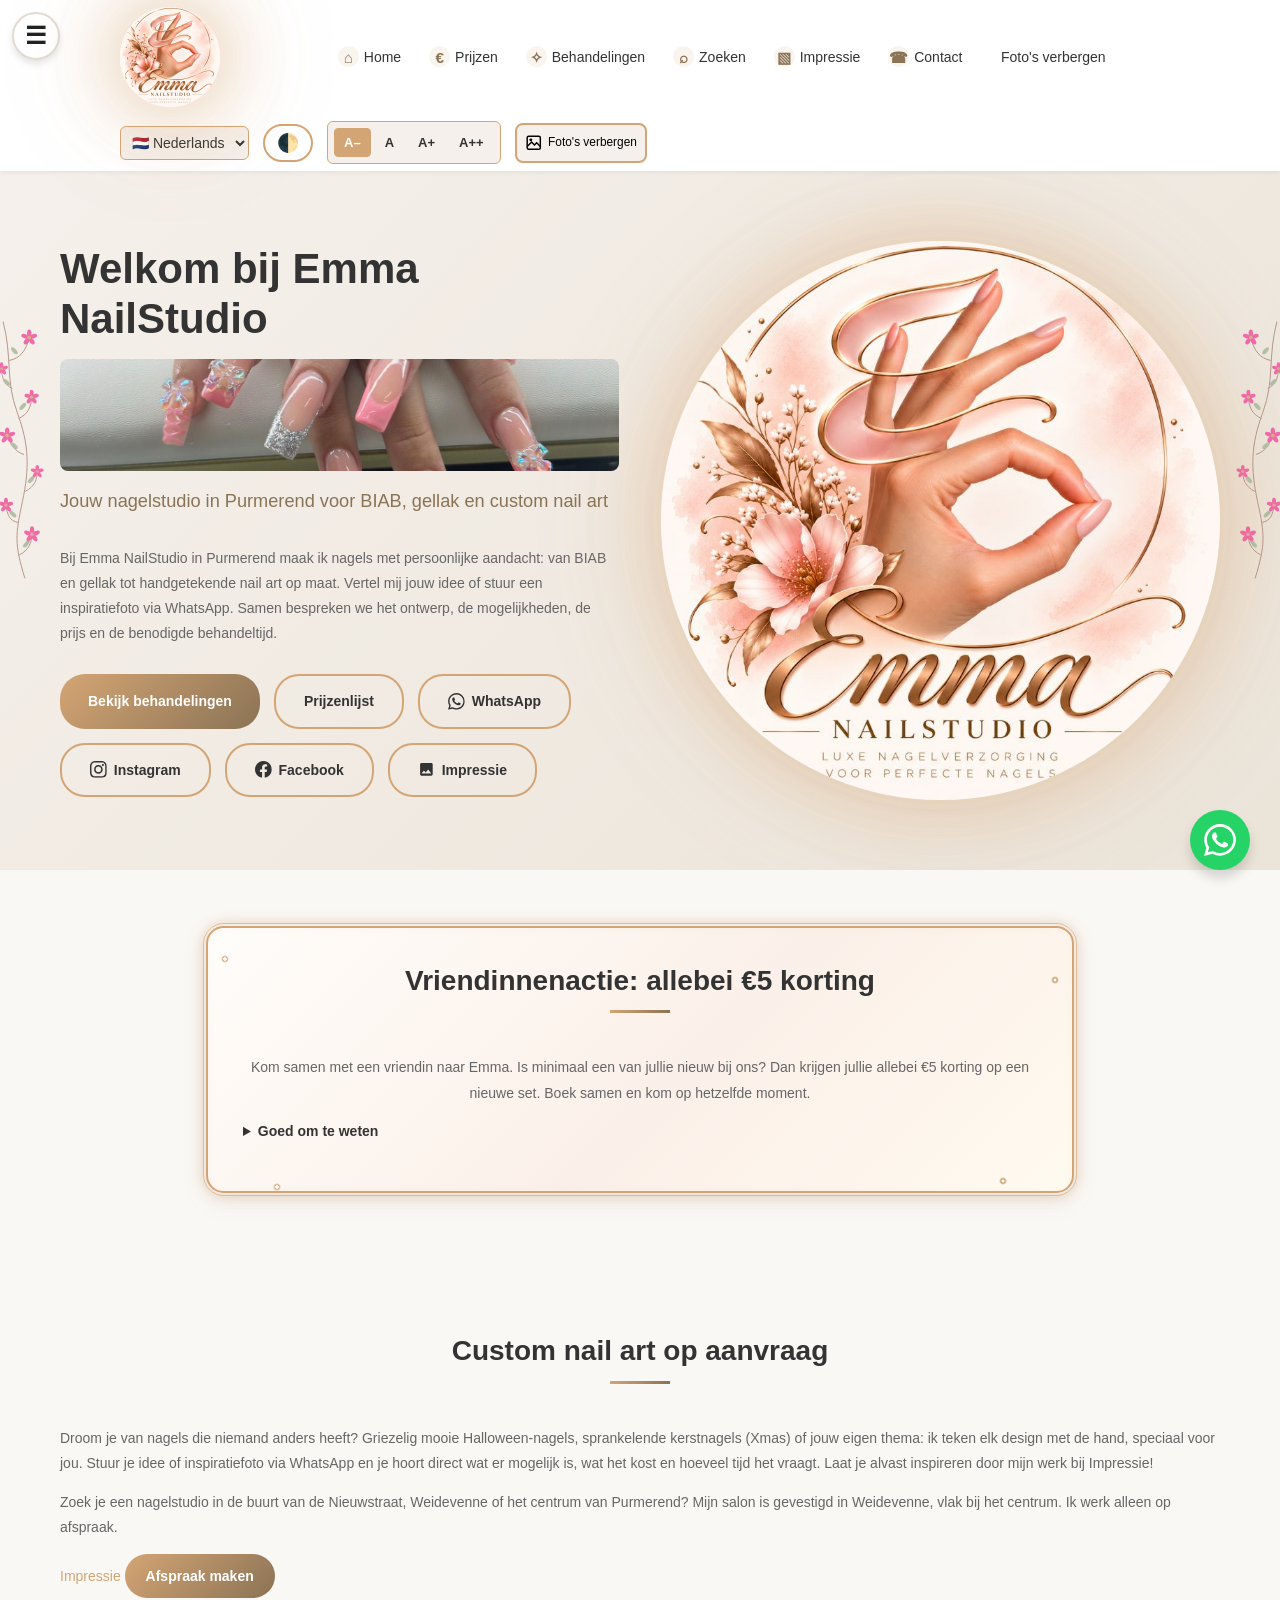
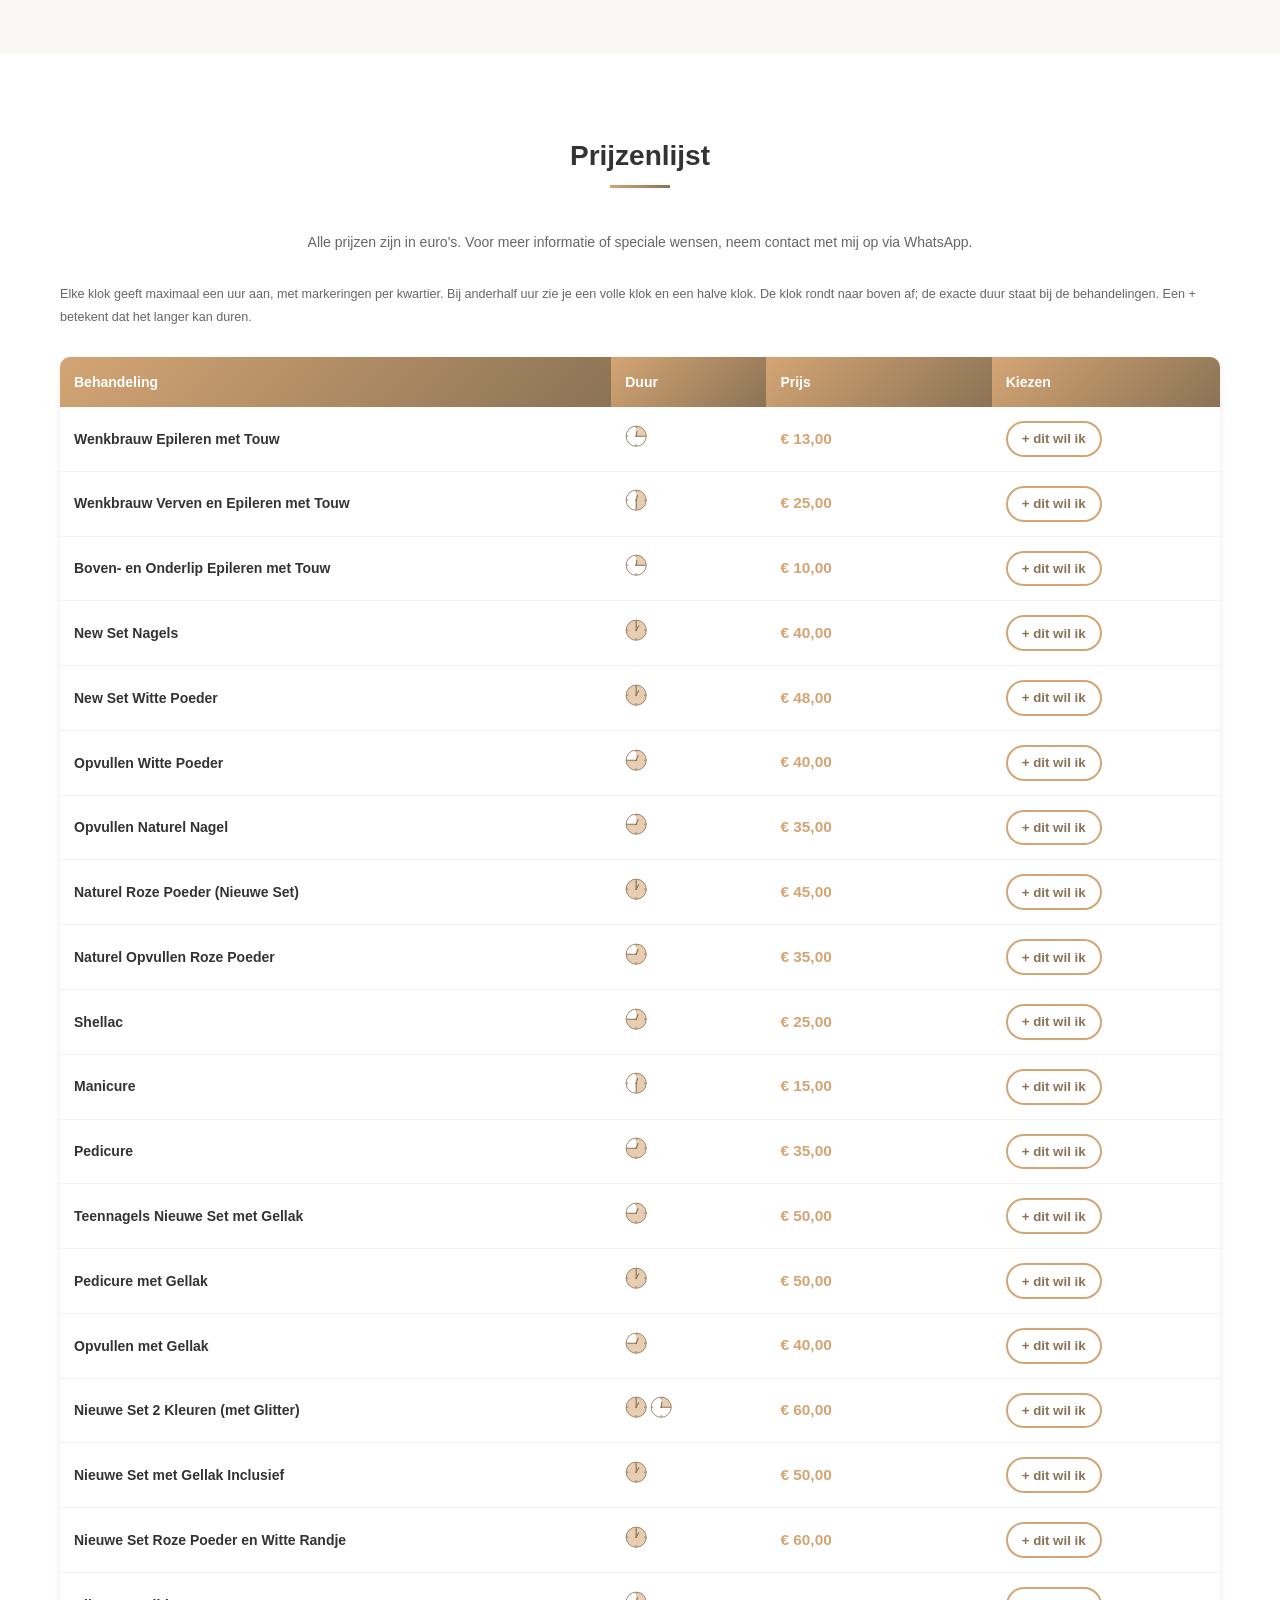
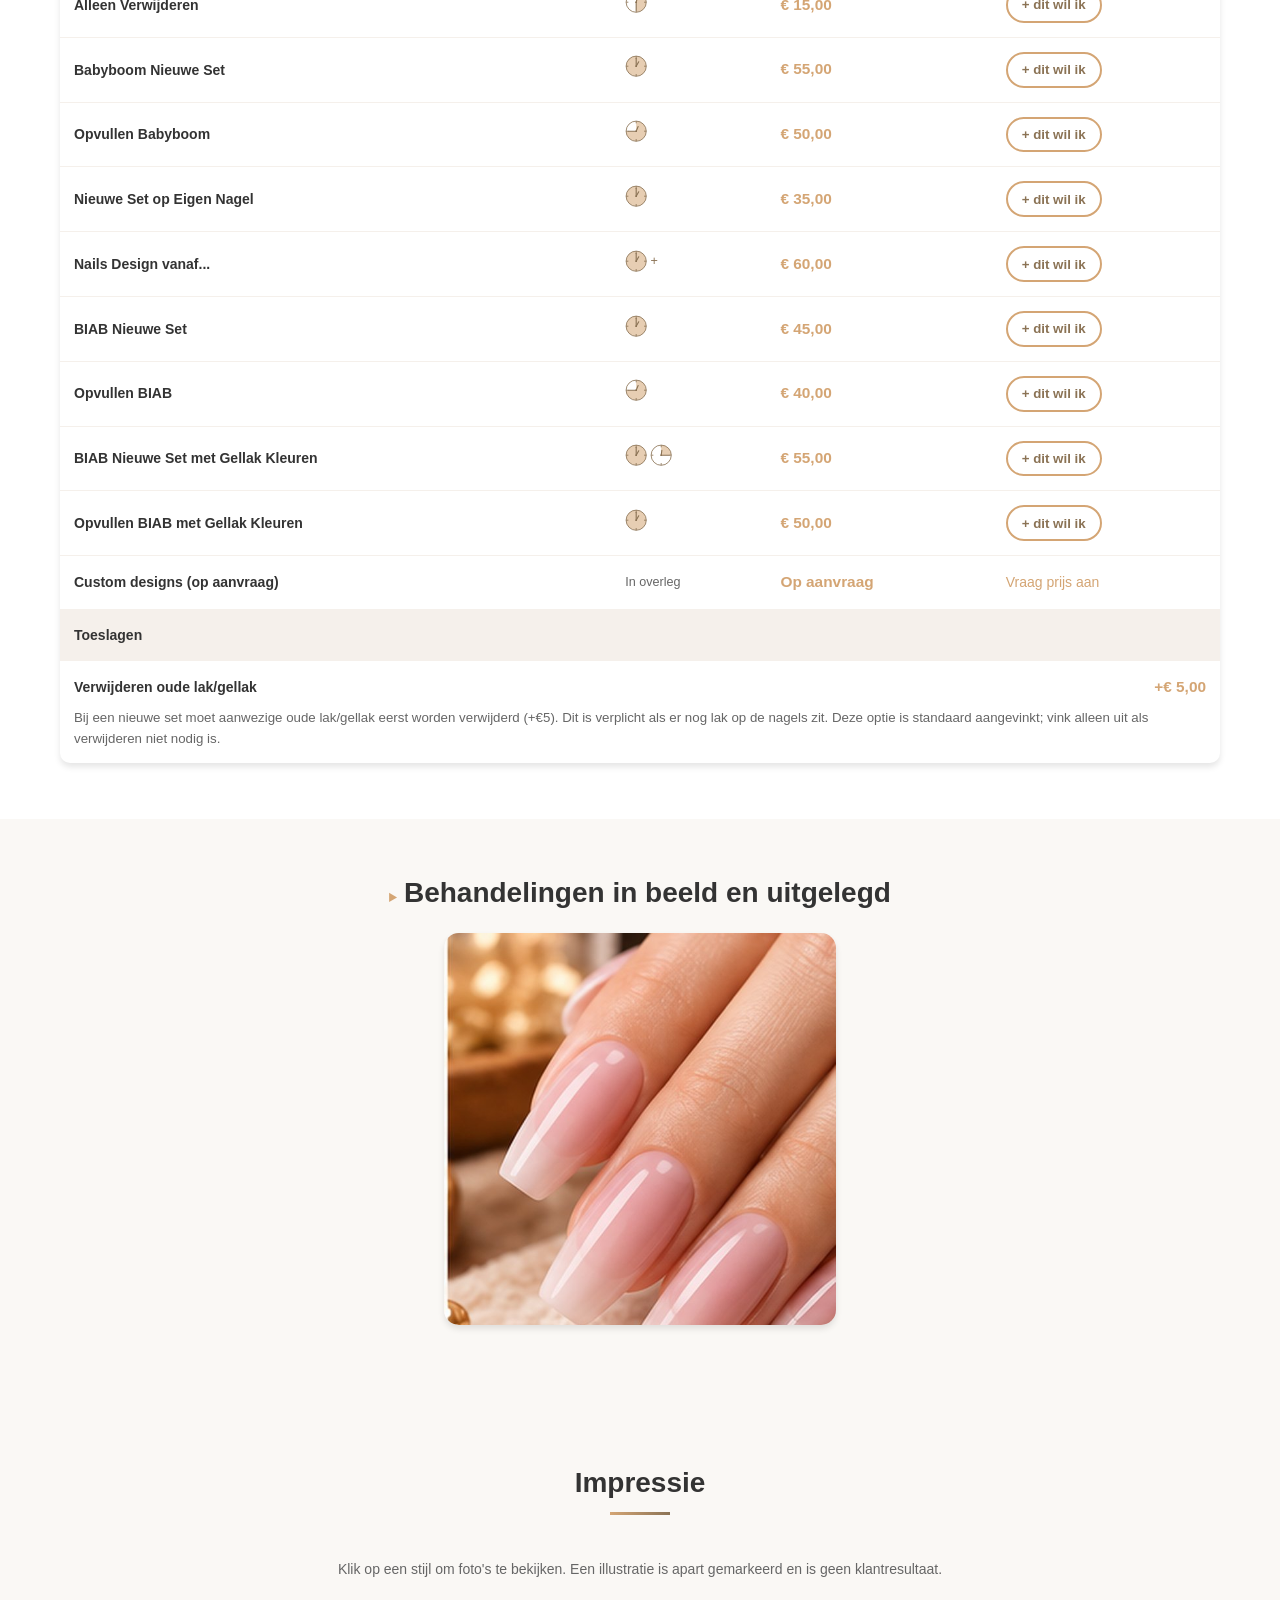
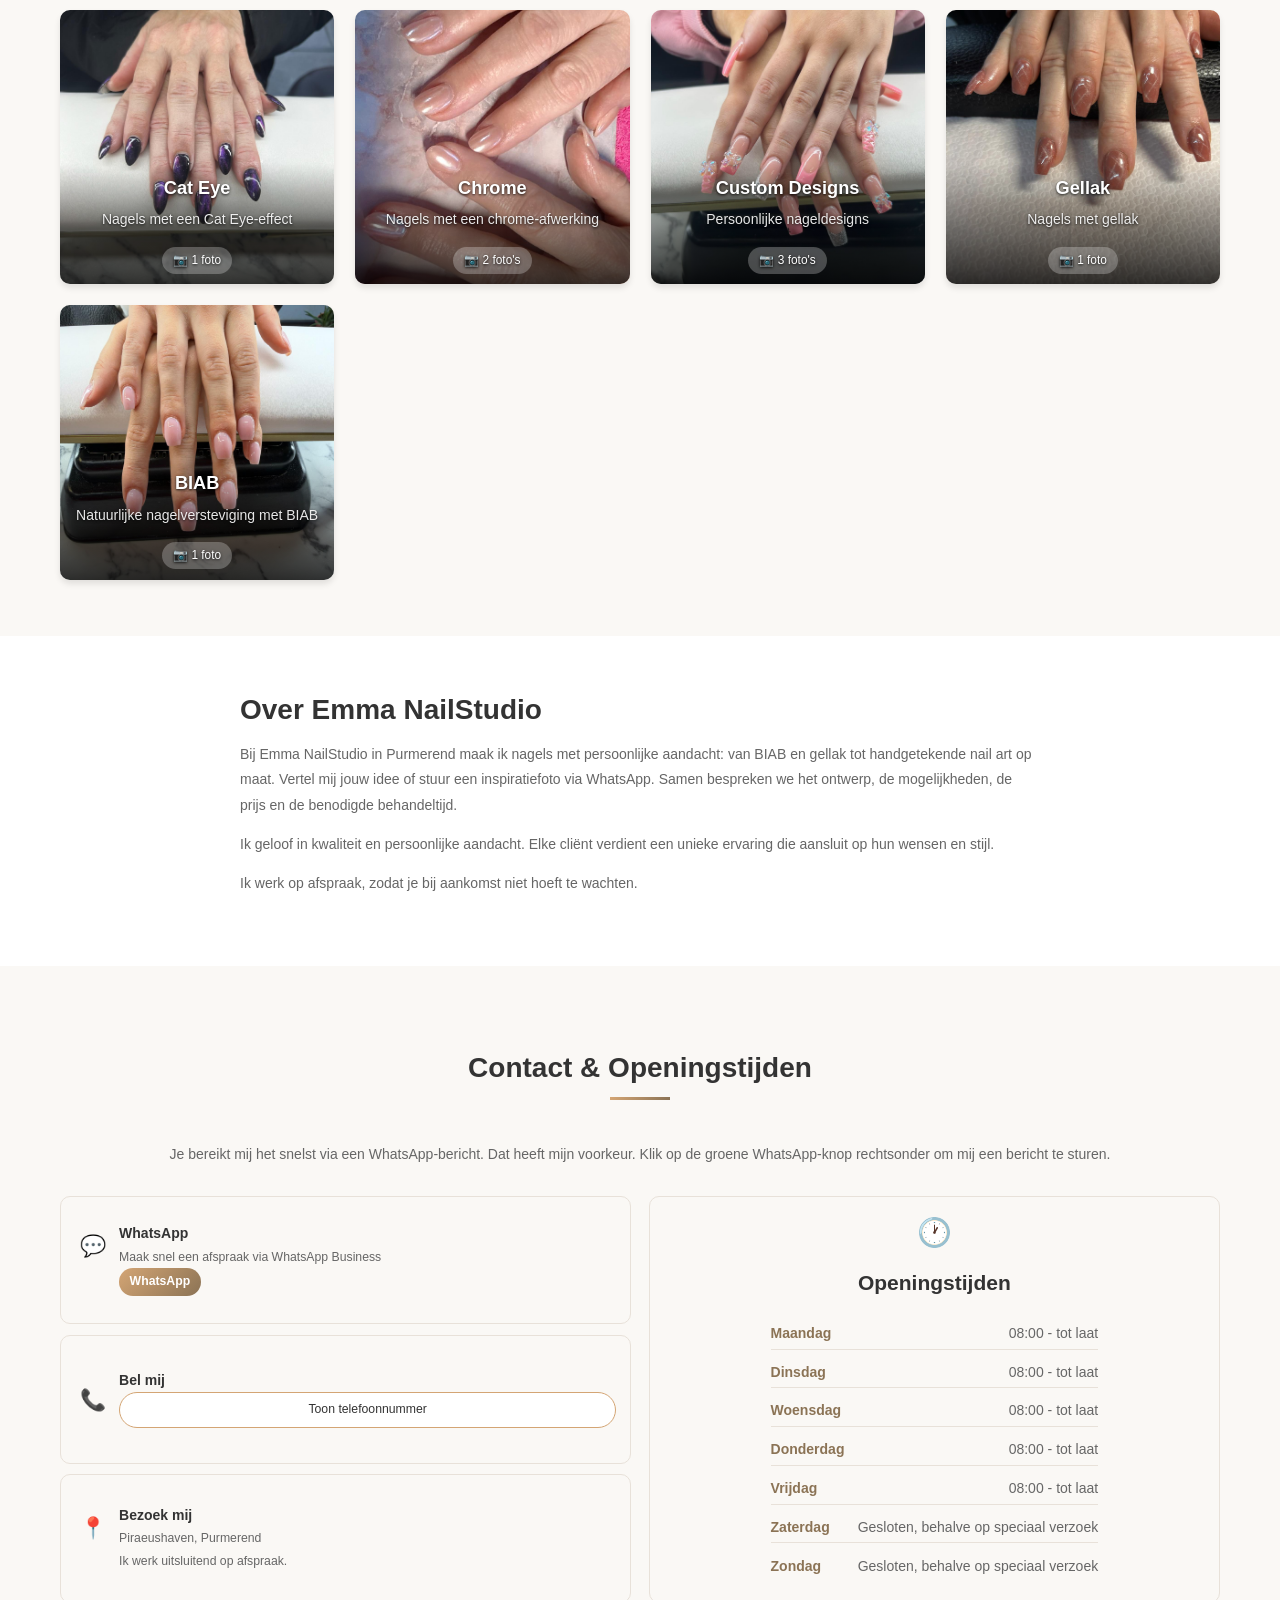
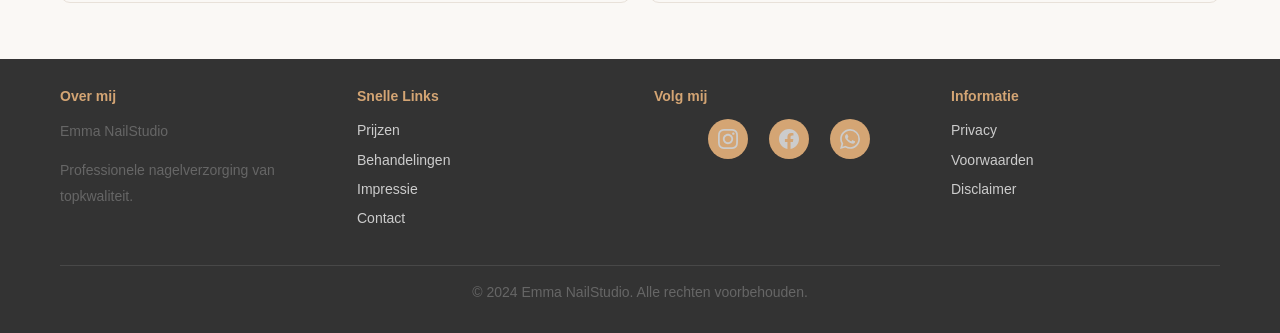
==== commit cfdb39d4: "Toon foto's standaard en voeg fotoknop aan menu's toe Toon bij Bezoek mij alleen straat en plaats zo" ====
--- a/index.html
+++ b/index.html
@@ -29,7 +29,7 @@
   <link rel="icon" type="image/svg+xml" href="data:image/svg+xml,<svg xmlns='http://www.w3.org/2000/svg' viewBox='0 0 100 100'><text y='75' font-size='75' fill='%23d4a574'>✨</text></svg>">
 
   <!-- Stylesheet -->
-  <link rel="stylesheet" href="./css/style.css?v=51">
+  <link rel="stylesheet" href="./css/style.css?v=52">
   <script>var f='small';try{var s=localStorage.getItem('fontSize');if(/^(small|medium|large|xlarge)$/.test(s))f=s;}catch(e){}document.documentElement.classList.add('font-size-'+f);</script>
 
   <!-- Title -->
@@ -56,7 +56,7 @@
   }
   </script>
 </head>
-<body class="images-hidden">
+<body>
   <!-- SVG-sprite met social logo's (hergebruikt via <use>) -->
   <svg hidden aria-hidden="true" focusable="false">
     <symbol id="icon-whatsapp" viewBox="0 0 24 24"><path d="M17.472 14.382c-.297-.149-1.758-.867-2.03-.967-.273-.099-.471-.148-.67.15-.197.297-.767.966-.94 1.164-.173.199-.347.223-.644.075-.297-.15-1.255-.463-2.39-1.475-.883-.788-1.48-1.761-1.653-2.059-.173-.297-.018-.458.13-.606.134-.133.298-.347.446-.52.149-.174.198-.298.298-.497.099-.198.05-.371-.025-.52-.075-.149-.669-1.612-.916-2.207-.242-.579-.487-.5-.669-.51-.173-.008-.371-.01-.57-.01-.198 0-.52.074-.792.372-.272.297-1.04 1.016-1.04 2.479 0 1.462 1.065 2.875 1.213 3.074.149.198 2.096 3.2 5.077 4.487.709.306 1.262.489 1.694.625.712.227 1.36.195 1.871.118.571-.085 1.758-.719 2.006-1.413.248-.694.248-1.289.173-1.413-.074-.124-.272-.198-.57-.347m-5.421 7.403h-.004a9.87 9.87 0 01-5.031-1.378l-.361-.214-3.741.982.998-3.648-.235-.374a9.86 9.86 0 01-1.51-5.26c.001-5.45 4.436-9.884 9.888-9.884 2.64 0 5.122 1.03 6.988 2.898a9.825 9.825 0 012.893 6.994c-.003 5.45-4.437 9.884-9.885 9.884m8.413-18.297A11.815 11.815 0 0012.05 0C5.495 0 .16 5.335.157 11.892c0 2.096.547 4.142 1.588 5.945L.057 24l6.305-1.654a11.882 11.882 0 005.683 1.448h.005c6.554 0 11.89-5.335 11.893-11.893a11.821 11.821 0 00-3.48-8.413"/></symbol>
@@ -123,6 +123,7 @@
         <li><a href="#service-search" data-i18n>Zoeken</a></li>
         <li><a href="#gallery" data-i18n>Impressie</a></li>
         <li><a href="#contact" data-i18n>Contact</a></li>
+        <li><button type="button" class="menu-photo-toggle" data-toggle-images aria-pressed="true"><span class="photo-toggle-label">Foto's verbergen</span></button></li>
       </ul>
     </nav>
   </div>
@@ -145,6 +146,7 @@
           <li><a href="#service-search" data-i18n data-nav-icon="⌕">Zoeken</a></li>
           <li><a href="#gallery" data-i18n data-nav-icon="▧">Impressie</a></li>
           <li><a href="#contact" data-i18n data-nav-icon="☎">Contact</a></li>
+          <li><button type="button" class="menu-photo-toggle" data-toggle-images aria-pressed="true"><span class="photo-toggle-label">Foto's verbergen</span></button></li>
         </ul>
       </nav>
 
@@ -174,13 +176,13 @@
         </div>
 
         <!-- Toggle Images -->
-        <button id="toggle-images-btn" class="toggle-images-btn images-hidden" type="button" aria-label="Foto's tonen" title="Foto's tonen" aria-pressed="false">
+        <button id="toggle-images-btn" class="toggle-images-btn" data-toggle-images type="button" aria-label="Foto's verbergen" title="Foto's verbergen" aria-pressed="true">
           <svg class="photo-toggle-icon" viewBox="0 0 24 24" fill="none" stroke="currentColor" stroke-width="2" aria-hidden="true" focusable="false">
             <rect x="3" y="3" width="18" height="18" rx="2"></rect>
             <circle cx="8" cy="8" r="1"></circle>
             <path d="m3 17 6-6 4 4 3-3 5 5"></path>
           </svg>
-          <span class="photo-toggle-label">Foto's tonen</span>
+          <span class="photo-toggle-label">Foto's verbergen</span>
         </button>
       </div>
     </div>
@@ -207,7 +209,7 @@
               <a class="secondary-button" data-social="facebook" aria-disabled="true"><svg class="social-icon" aria-hidden="true" focusable="false"><use href="#icon-facebook"></use></svg><span>Facebook</span></a>
               <a href="#gallery" class="secondary-button"><svg class="social-icon" aria-hidden="true" focusable="false"><use href="#icon-gallery"></use></svg><span data-i18n>Impressie</span></a>
             </div>
-            <p class="photo-tip" data-i18n>Tip: foto's zijn standaard verborgen. Klik rechtsboven op 'Foto's tonen' om de foto's op deze pagina te bekijken.</p>
+            <p class="photo-tip" data-i18n>Tip: klik op 'Foto's tonen' bovenaan of in het menu om de foto's te bekijken.</p>
           </div>
 
           <div class="hero-image">
@@ -318,7 +320,7 @@
         <p class="text-center" data-i18n style="margin-bottom: 2rem; color: #666;">
           Klik op een stijl om foto's te bekijken. Een illustratie is apart gemarkeerd en is geen klantresultaat.
         </p>
-        <p class="photo-tip" data-i18n>Tip: foto's zijn standaard verborgen. Klik rechtsboven op 'Foto's tonen' om de foto's op deze pagina te bekijken.</p>
+        <p class="photo-tip" data-i18n>Tip: klik op 'Foto's tonen' bovenaan of in het menu om de foto's te bekijken.</p>
         <div id="gallery-grid" class="gallery-grid">
           <!-- Impressie-albums worden dynamisch geladen -->
         </div>
@@ -379,7 +381,7 @@
           <div class="contact-item" data-type="phone">
             <div class="contact-icon">📞</div>
             <h3 data-i18n>Bel mij</h3>
-            <button type="button" id="show-contact-details" aria-controls="contact-address contact-phone" aria-expanded="false" data-i18n>Toon adres en telefoonnummer</button>
+            <button type="button" id="show-phone" aria-controls="contact-phone" aria-expanded="false" data-i18n>Toon telefoonnummer</button>
             <div id="contact-phone" hidden aria-live="polite"><a></a></div>
           </div>
 
@@ -388,11 +390,7 @@
             <div class="contact-icon">📍</div>
             <h3 data-i18n>Bezoek mij</h3>
             <p>Piraeushaven, Purmerend</p>
-            <p data-i18n>Ik werk uitsluitend op afspraak. Na de beveiligingscontrole kun je mijn volledige adres en telefoonnummer bekijken.</p>
-            <div id="contact-address" hidden aria-live="polite">
-              <a target="_blank" rel="noopener noreferrer" hidden></a>
-              <p id="contact-address-unavailable" data-i18n hidden>Het volledige adres is tijdelijk niet beschikbaar. Neem telefonisch contact met mij op.</p>
-            </div>
+            <p data-i18n>Ik werk uitsluitend op afspraak.</p>
           </div>
 
           <!-- Openingstijden -->
@@ -498,6 +496,6 @@
   </footer>
 
   <!-- Scripts -->
-  <script src="./js/script.js?v=51" defer></script>
+  <script src="./js/script.js?v=52" defer></script>
 </body>
 </html>
--- a/css/style.css
+++ b/css/style.css
@@ -244,6 +244,25 @@
   background: var(--secondary);
 }
 
+.menu-photo-toggle {
+  display: block;
+  width: 100%;
+  min-height: 44px;
+  padding: 0.75rem 1rem;
+  border: 0;
+  background: transparent;
+  color: var(--text);
+  font: inherit;
+  font-weight: 500;
+  text-align: start;
+  cursor: pointer;
+}
+
+.menu-photo-toggle:hover,
+.menu-photo-toggle:focus-visible {
+  background: var(--secondary);
+}
+
 nav {
   display: flex;
   order: 2;
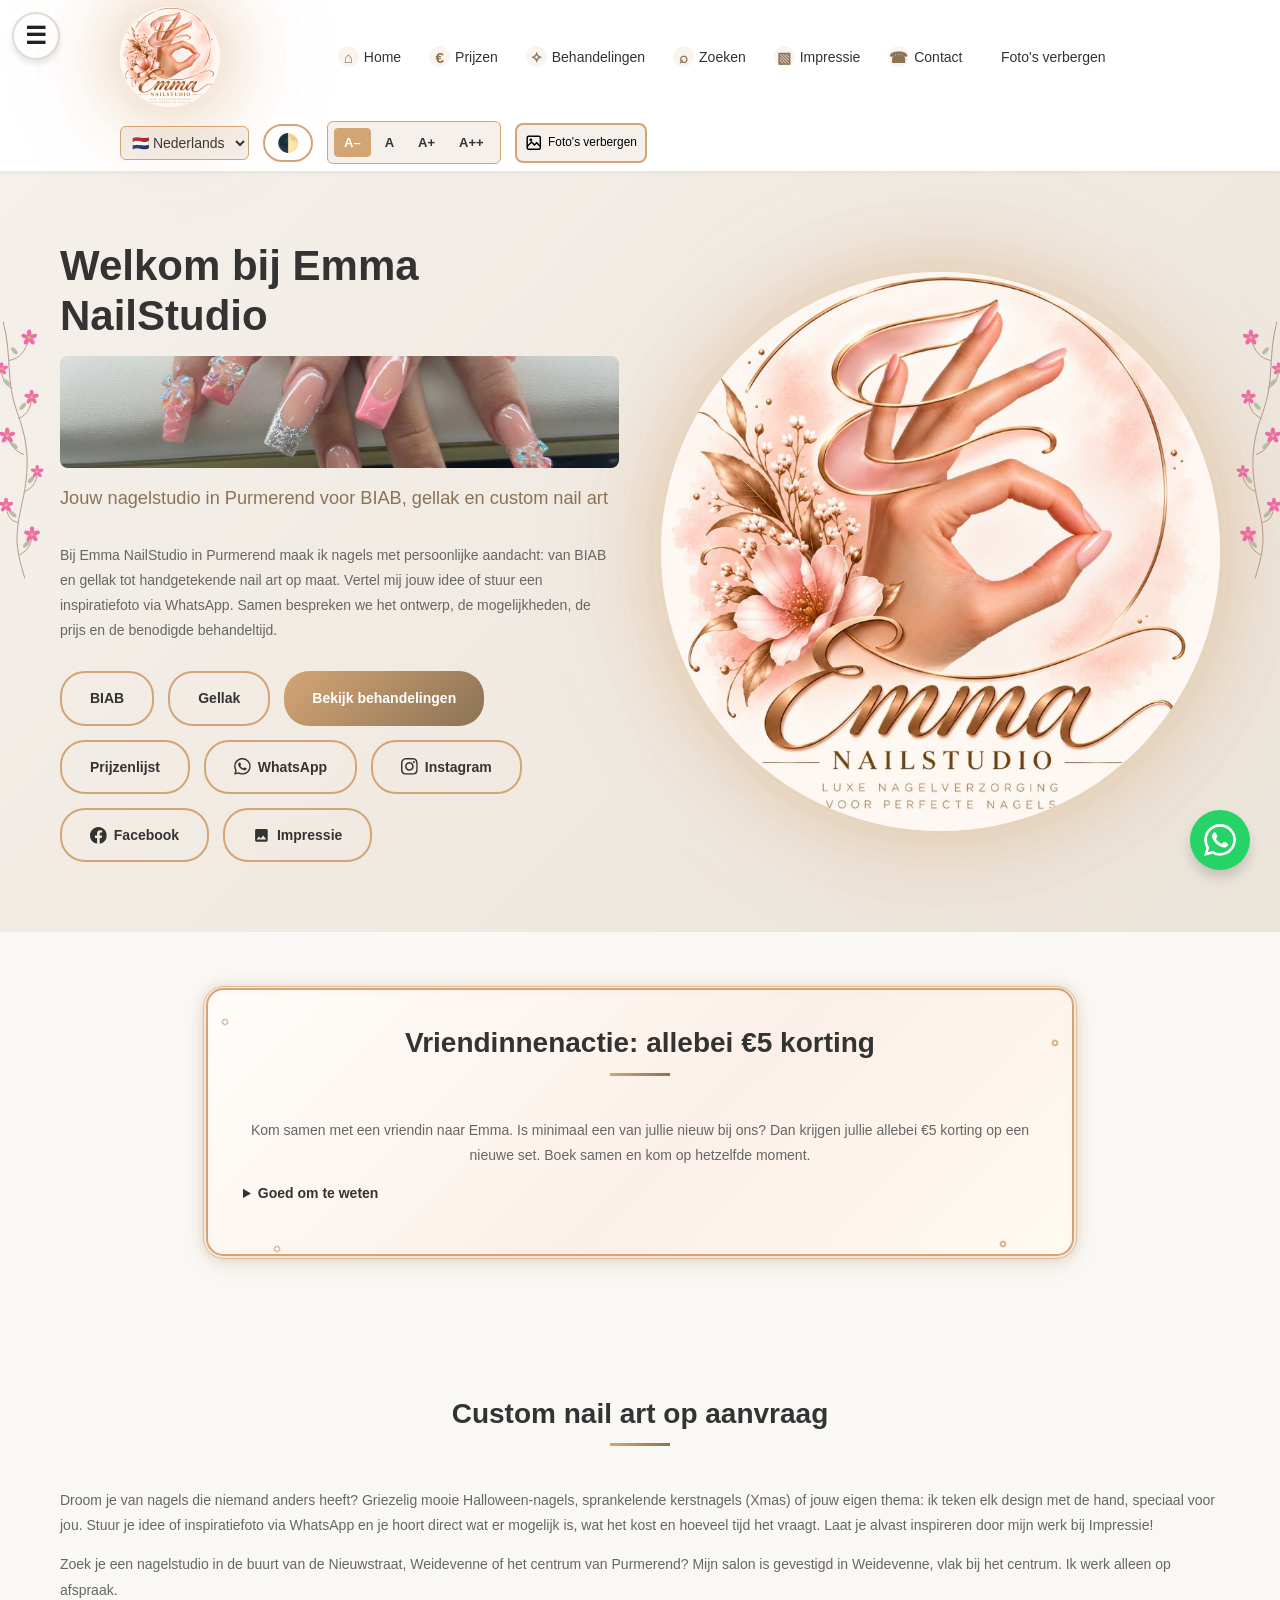
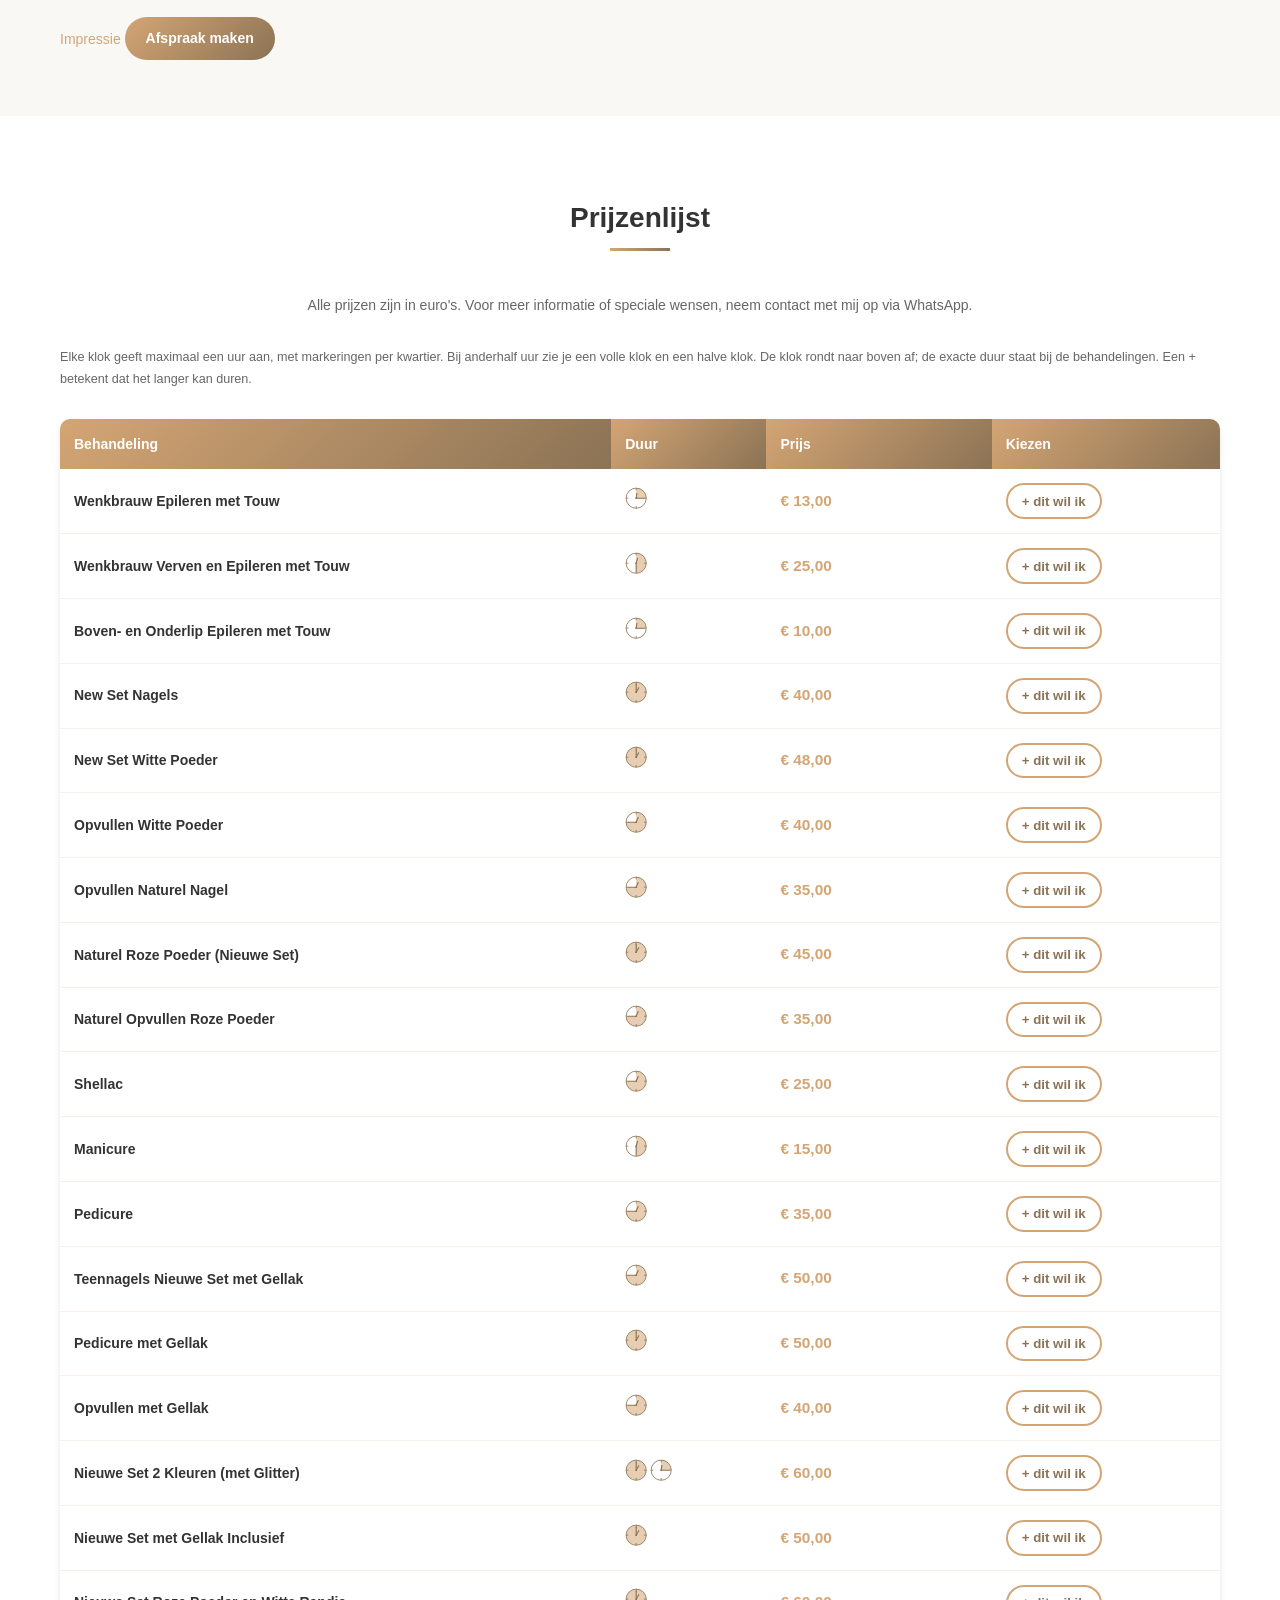
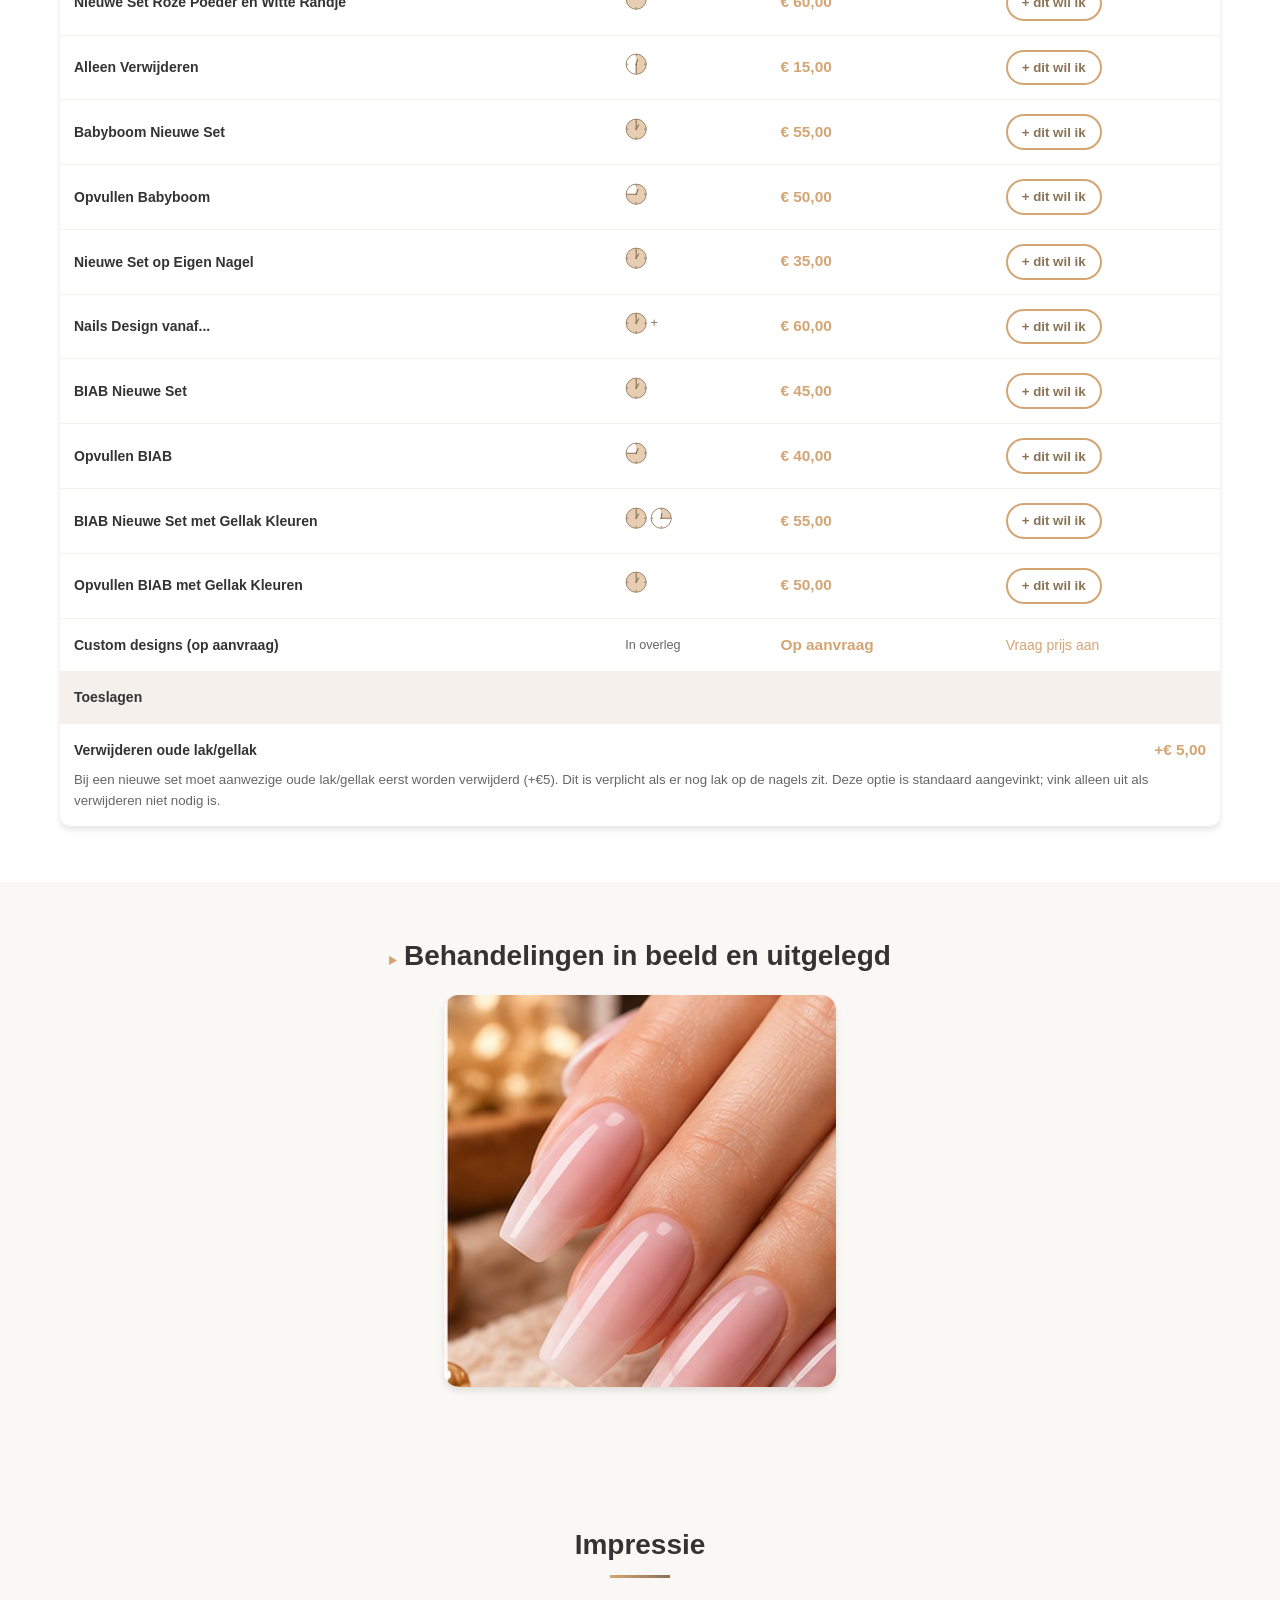
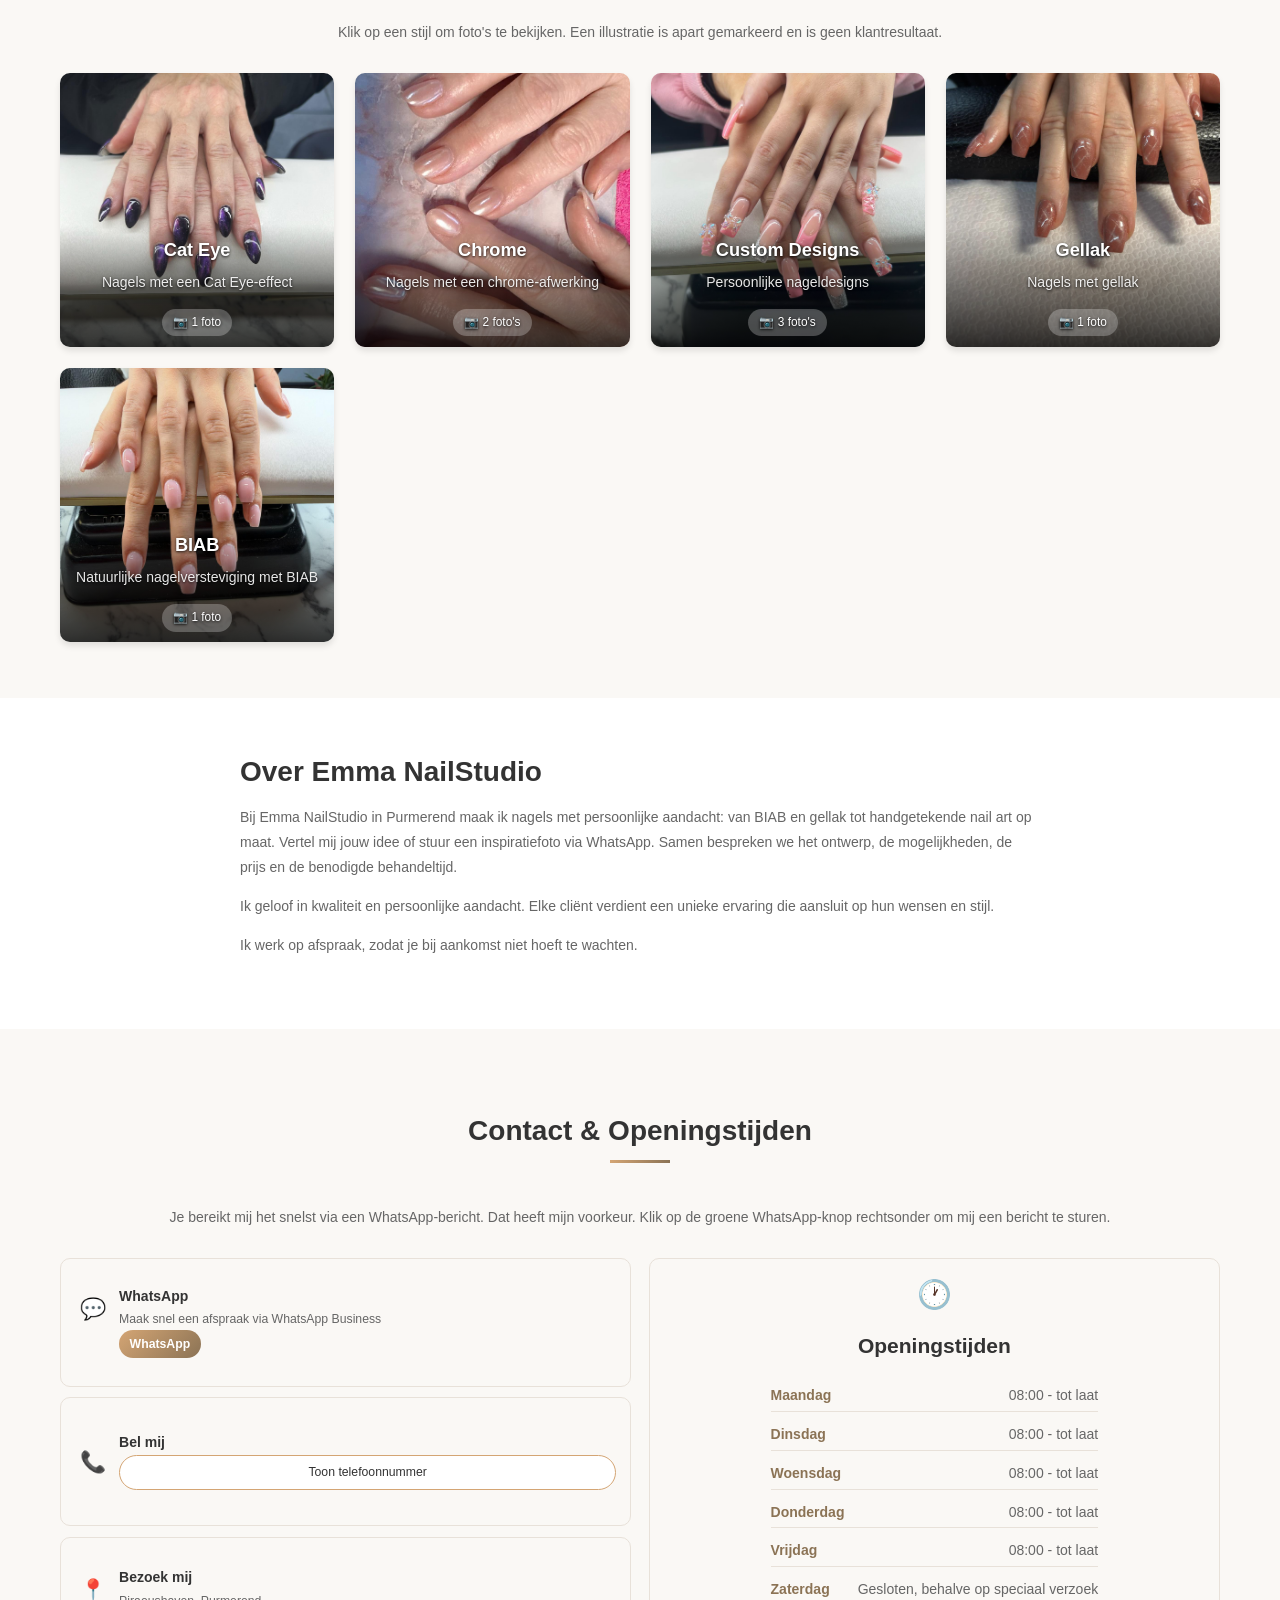
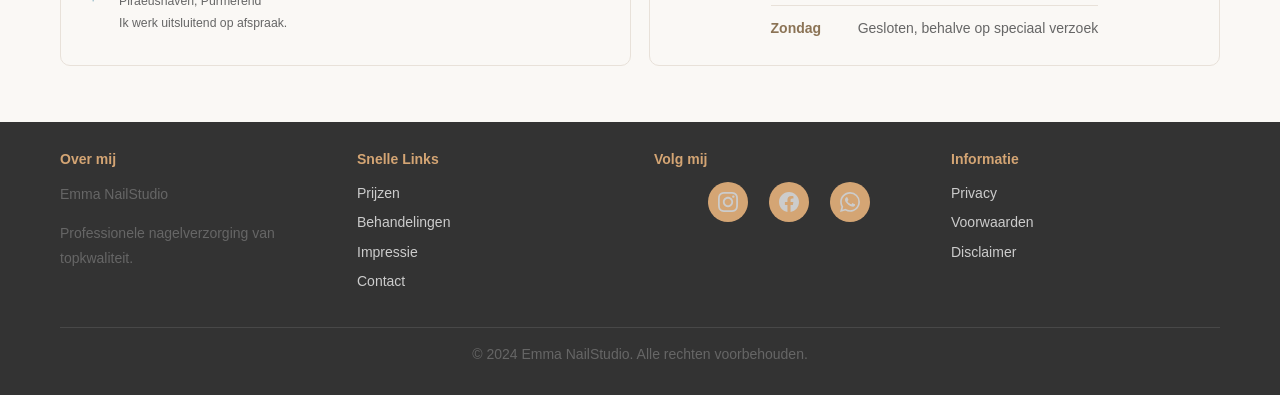
==== commit 8fc24f94: "Verbeter directe BIAB- en gellakbehandellinks Co-authored-by: Copilot <223556219+Copilot@users.norep" ====
--- a/index.html
+++ b/index.html
@@ -29,7 +29,7 @@
   <link rel="icon" type="image/svg+xml" href="data:image/svg+xml,<svg xmlns='http://www.w3.org/2000/svg' viewBox='0 0 100 100'><text y='75' font-size='75' fill='%23d4a574'>✨</text></svg>">
 
   <!-- Stylesheet -->
-  <link rel="stylesheet" href="./css/style.css?v=52">
+  <link rel="stylesheet" href="./css/style.css?v=54">
   <script>var f='small';try{var s=localStorage.getItem('fontSize');if(/^(small|medium|large|xlarge)$/.test(s))f=s;}catch(e){}document.documentElement.classList.add('font-size-'+f);</script>
 
   <!-- Title -->
@@ -202,6 +202,8 @@
               Bij Emma NailStudio in Purmerend maak ik nagels met persoonlijke aandacht: van BIAB en gellak tot handgetekende nail art op maat. Vertel mij jouw idee of stuur een inspiratiefoto via WhatsApp. Samen bespreken we het ontwerp, de mogelijkheden, de prijs en de benodigde behandeltijd.
             </p>
             <div class="hero-buttons">
+              <a href="#behandeling-biab-new-set" class="secondary-button">BIAB</a>
+              <a href="#behandeling-shellac" class="secondary-button">Gellak</a>
               <a href="#services" class="cta-button" data-i18n>Bekijk behandelingen</a>
               <a href="#pricing" class="secondary-button" data-i18n>Prijzenlijst</a>
               <a href="#" class="secondary-button" data-whatsapp><svg class="social-icon" aria-hidden="true" focusable="false"><use href="#icon-whatsapp"></use></svg><span>WhatsApp</span></a>
@@ -496,6 +498,6 @@
   </footer>
 
   <!-- Scripts -->
-  <script src="./js/script.js?v=52" defer></script>
+  <script src="./js/script.js?v=54" defer></script>
 </body>
 </html>
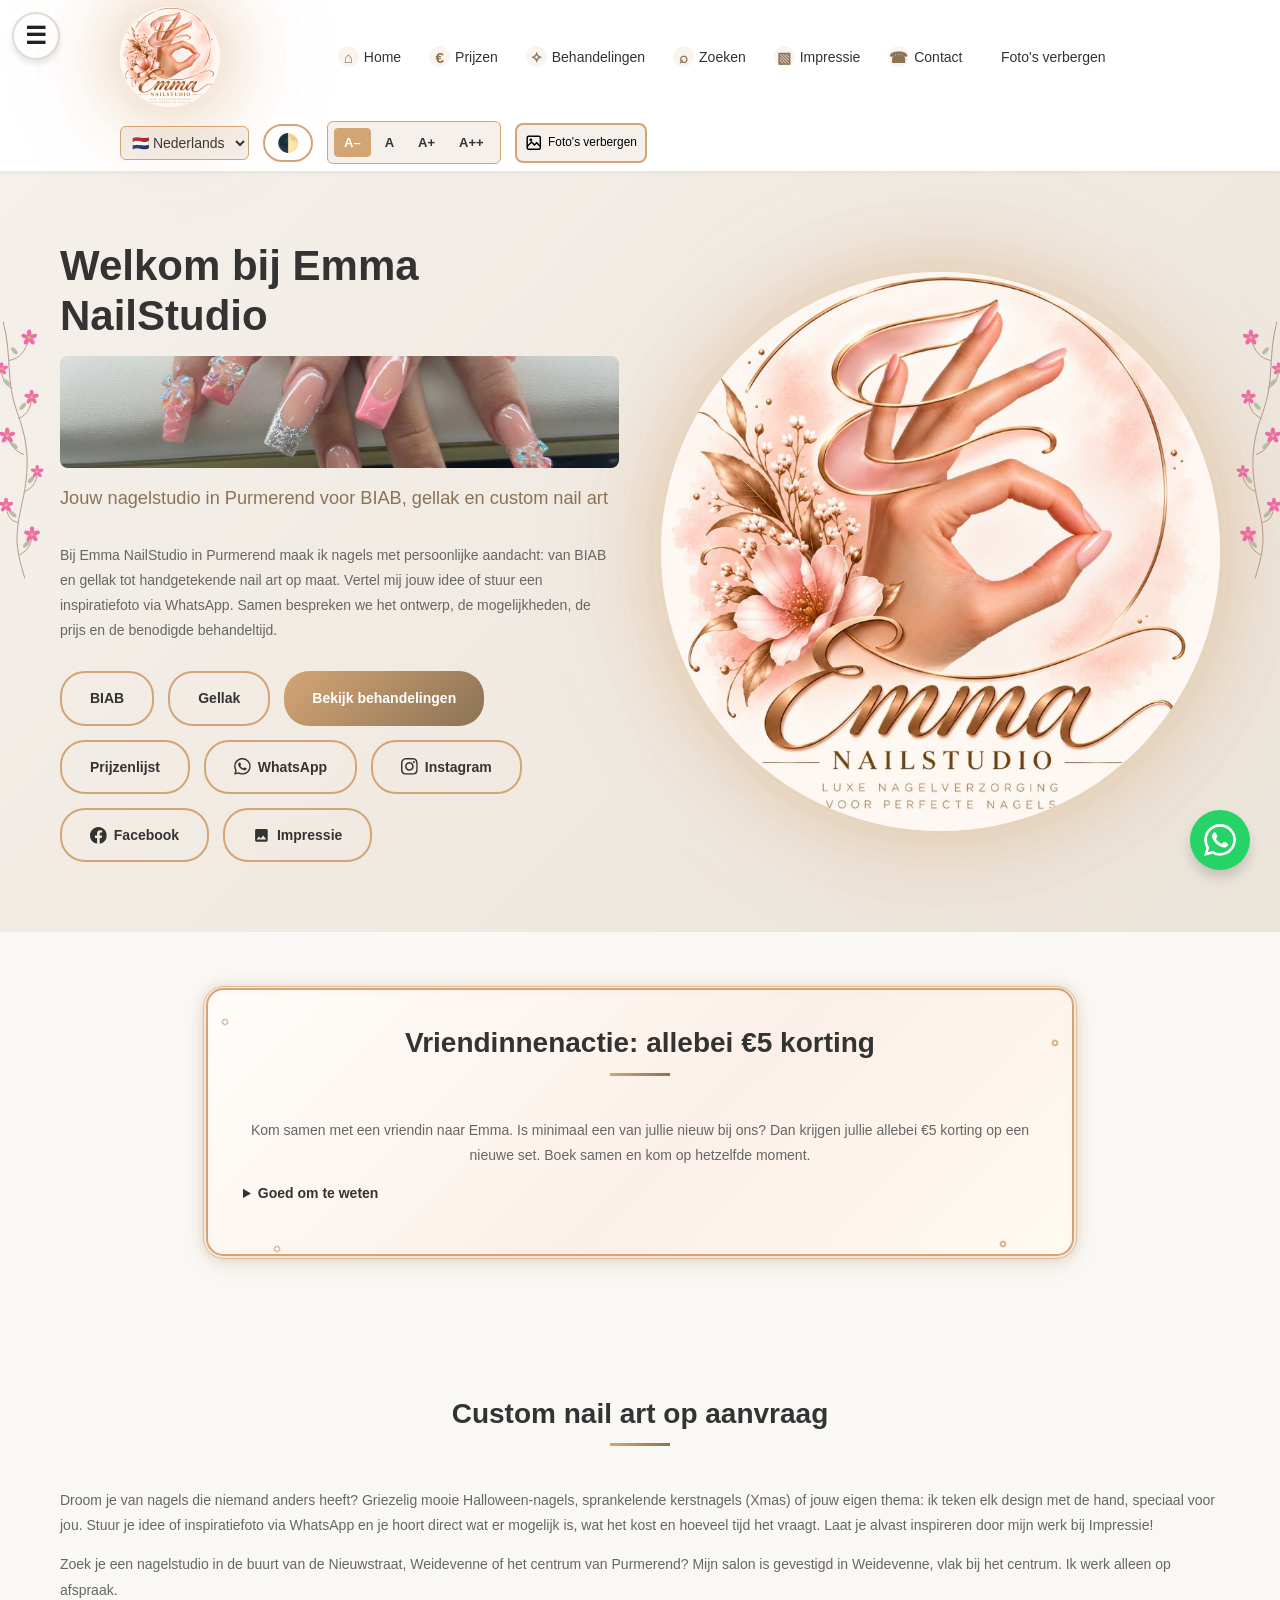
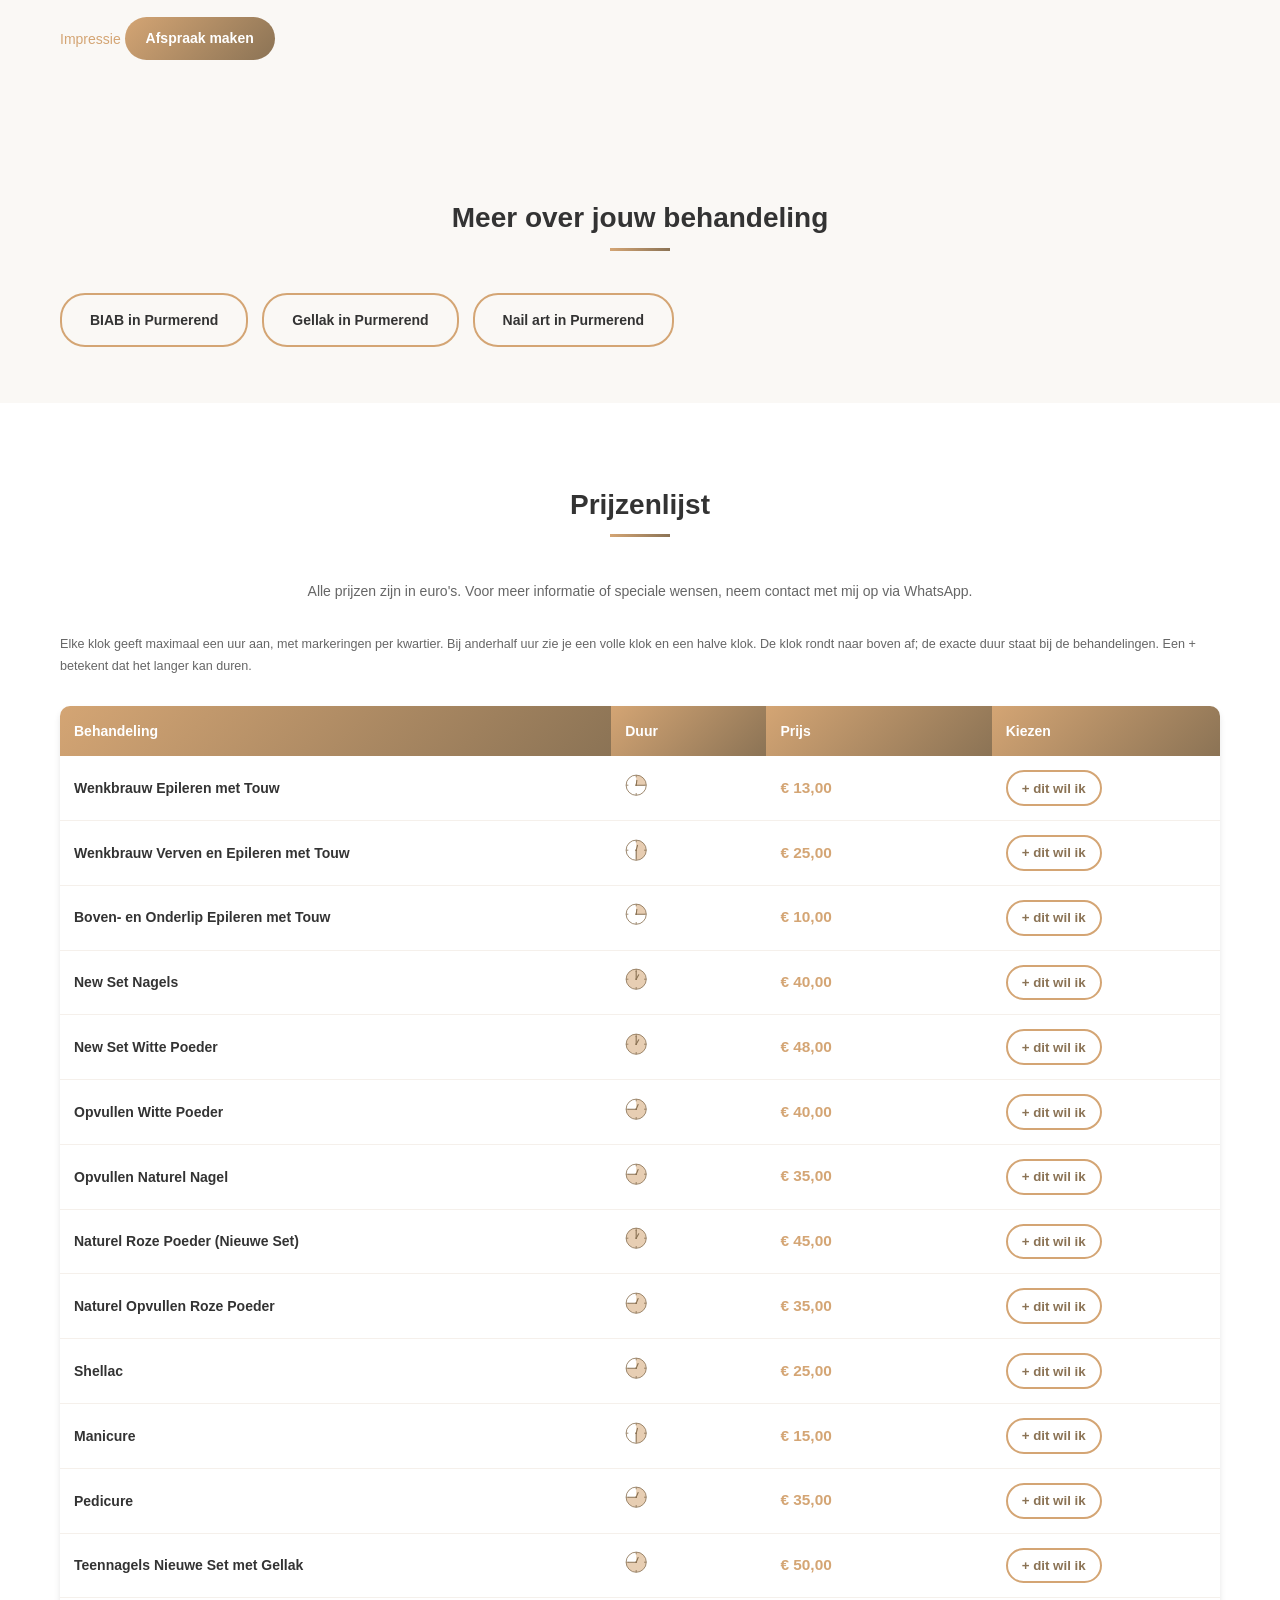
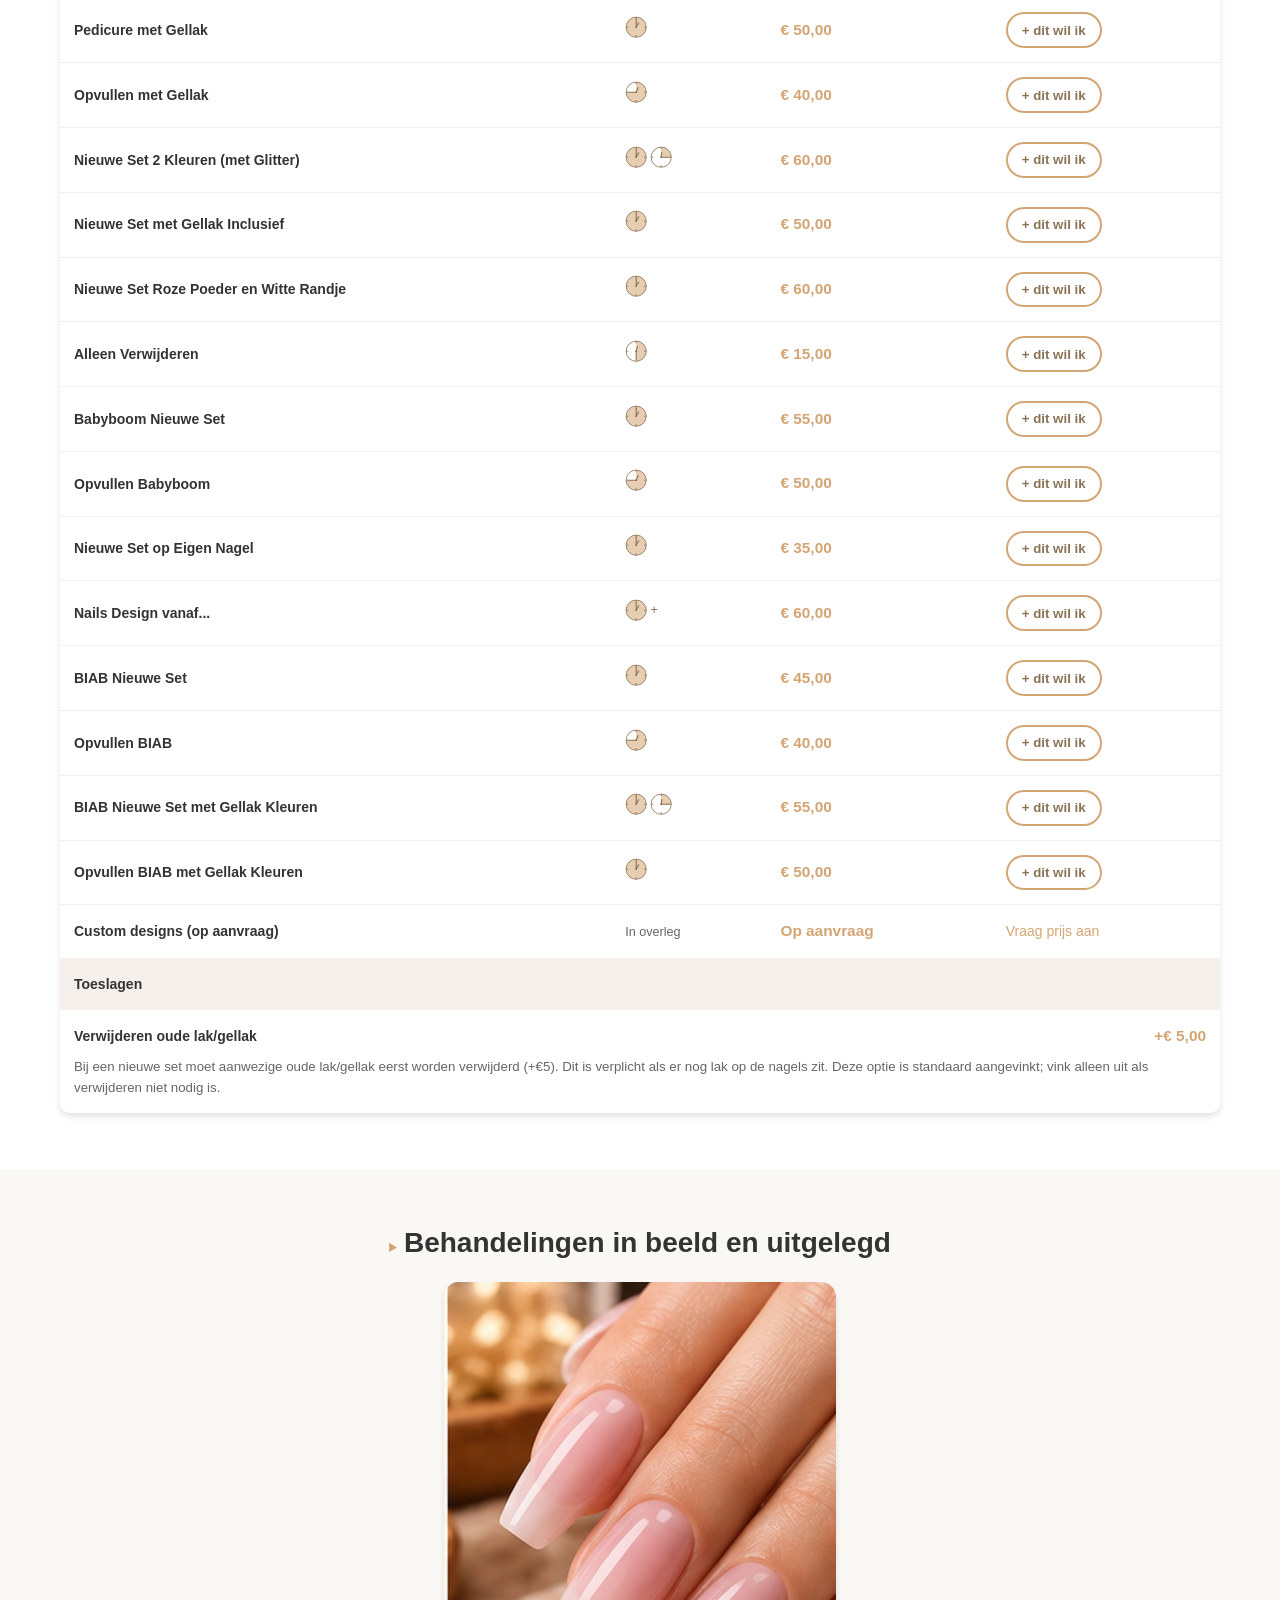
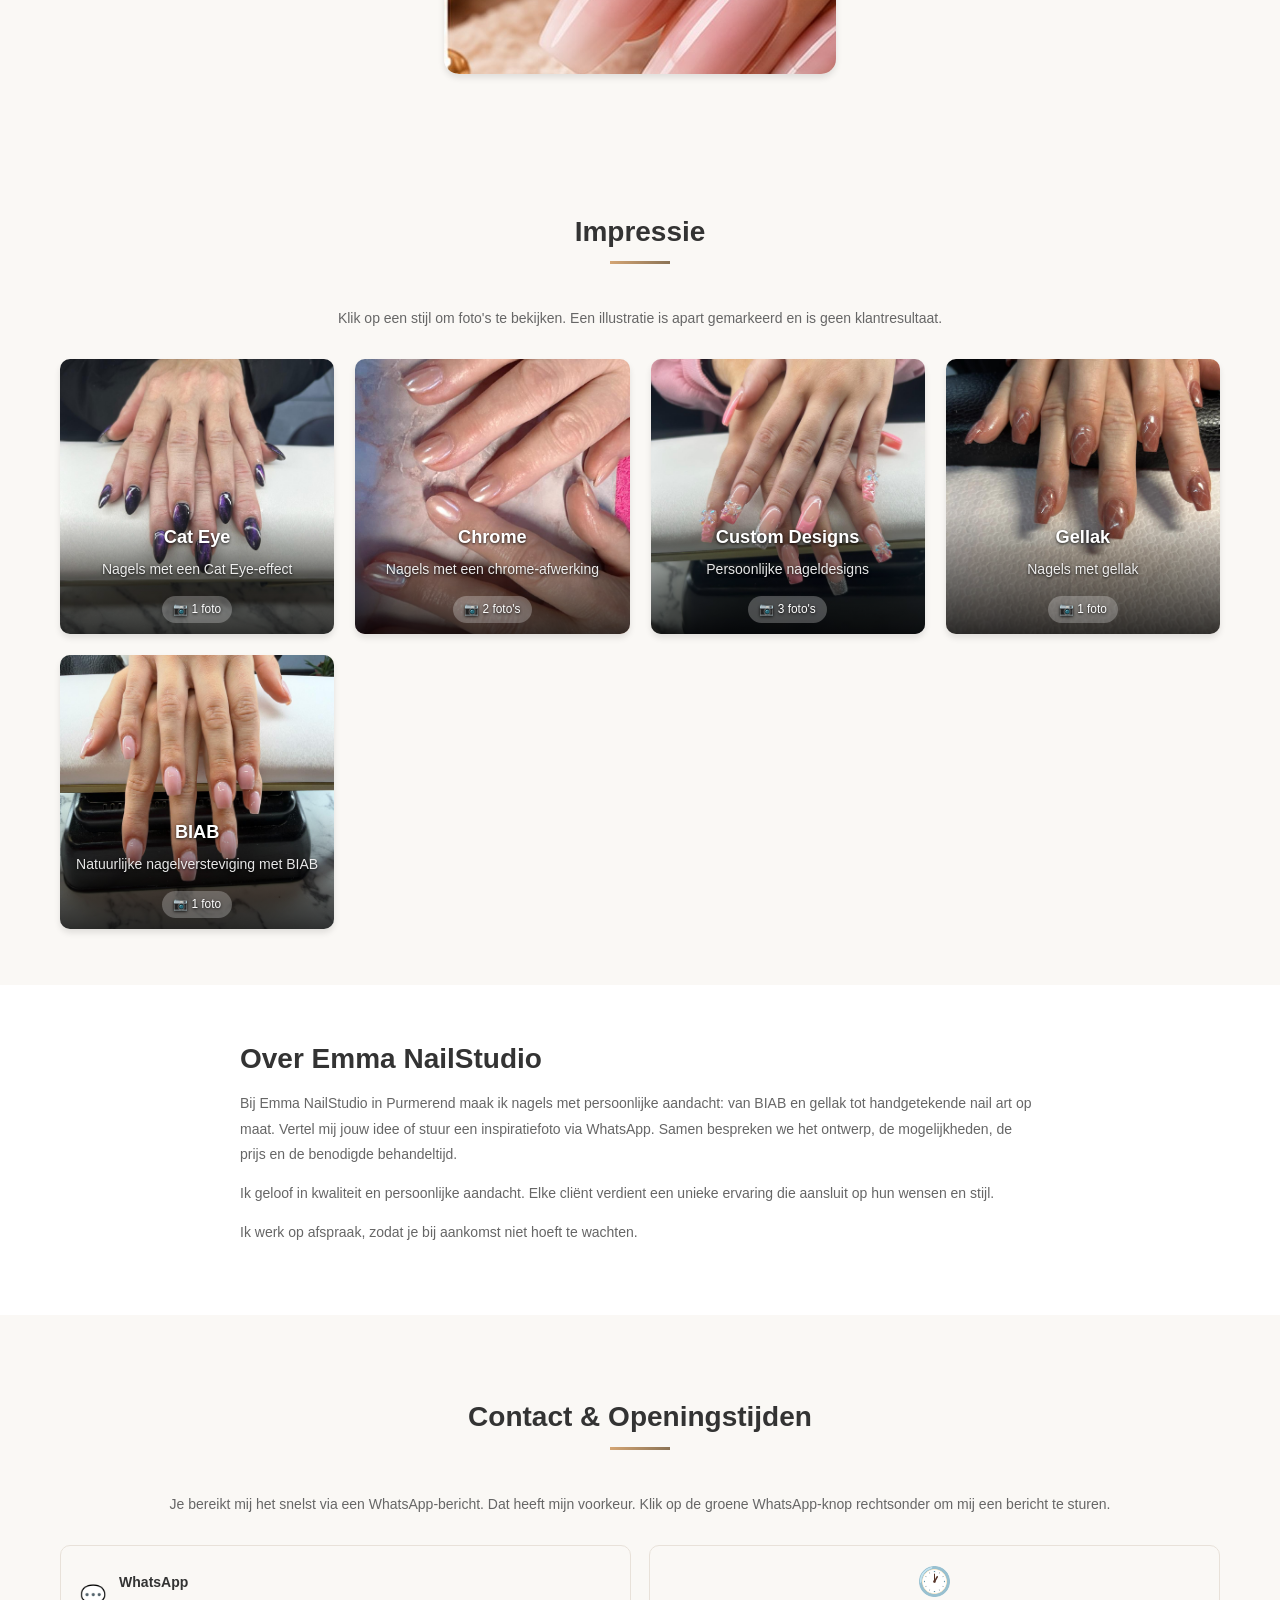
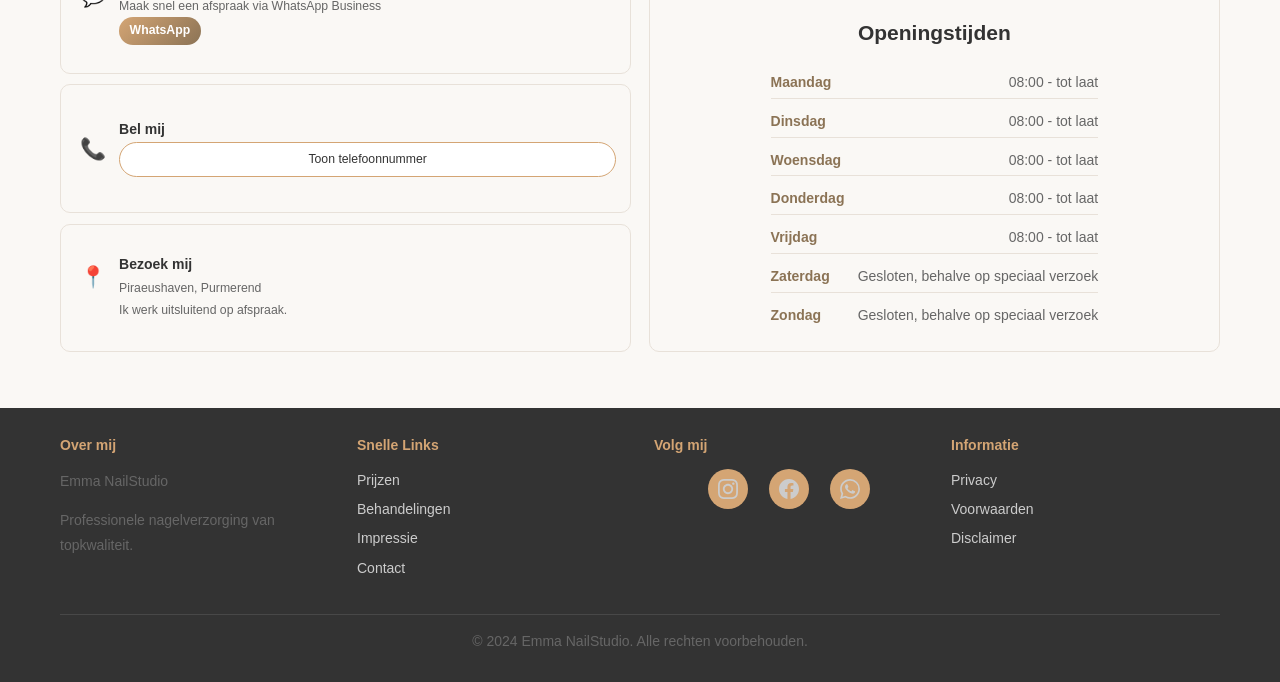
==== commit f8133adb: "Voeg lokale behandelpagina's en domeinbeheer toe Co-authored-by: Copilot <223556219+Copilot@users.no" ====
--- a/index.html
+++ b/index.html
@@ -29,7 +29,7 @@
   <link rel="icon" type="image/svg+xml" href="data:image/svg+xml,<svg xmlns='http://www.w3.org/2000/svg' viewBox='0 0 100 100'><text y='75' font-size='75' fill='%23d4a574'>✨</text></svg>">
 
   <!-- Stylesheet -->
-  <link rel="stylesheet" href="./css/style.css?v=54">
+  <link rel="stylesheet" href="./css/style.css?v=56">
   <script>var f='small';try{var s=localStorage.getItem('fontSize');if(/^(small|medium|large|xlarge)$/.test(s))f=s;}catch(e){}document.documentElement.classList.add('font-size-'+f);</script>
 
   <!-- Title -->
@@ -246,6 +246,18 @@
       </div>
     </section>
 
+    <!-- Treatment information -->
+    <section id="treatment-pages" class="section section-light" aria-labelledby="treatment-pages-title">
+      <div class="container">
+        <h2 id="treatment-pages-title" data-i18n>Meer over jouw behandeling</h2>
+        <div class="hero-buttons">
+          <a href="/biab-purmerend/" class="secondary-button" data-i18n>BIAB in Purmerend</a>
+          <a href="/gellak-purmerend/" class="secondary-button" data-i18n>Gellak in Purmerend</a>
+          <a href="/nail-art-purmerend/" class="secondary-button" data-i18n>Nail art in Purmerend</a>
+        </div>
+      </div>
+    </section>
+
     <!-- Pricing Section -->
     <section id="pricing" class="section">
       <div class="container">
@@ -498,6 +510,6 @@
   </footer>
 
   <!-- Scripts -->
-  <script src="./js/script.js?v=54" defer></script>
+  <script src="./js/script.js?v=56" defer></script>
 </body>
 </html>
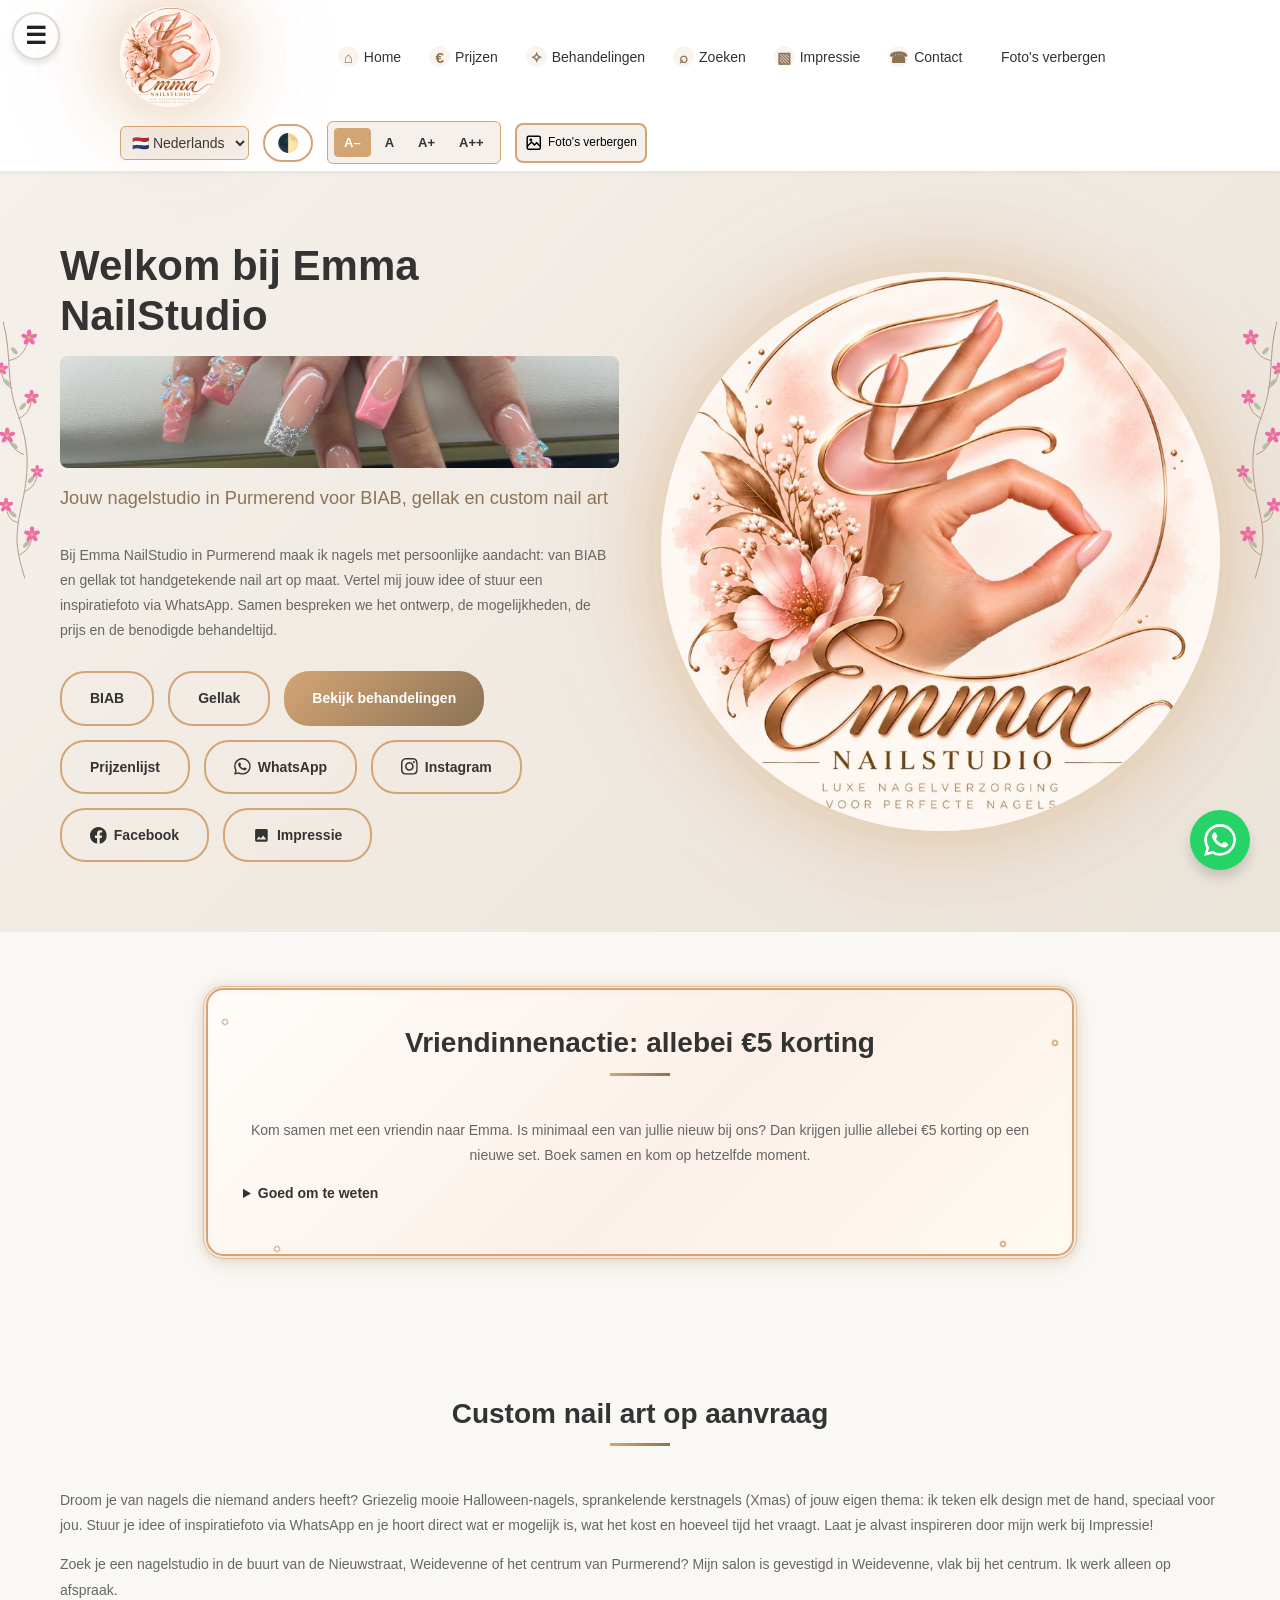
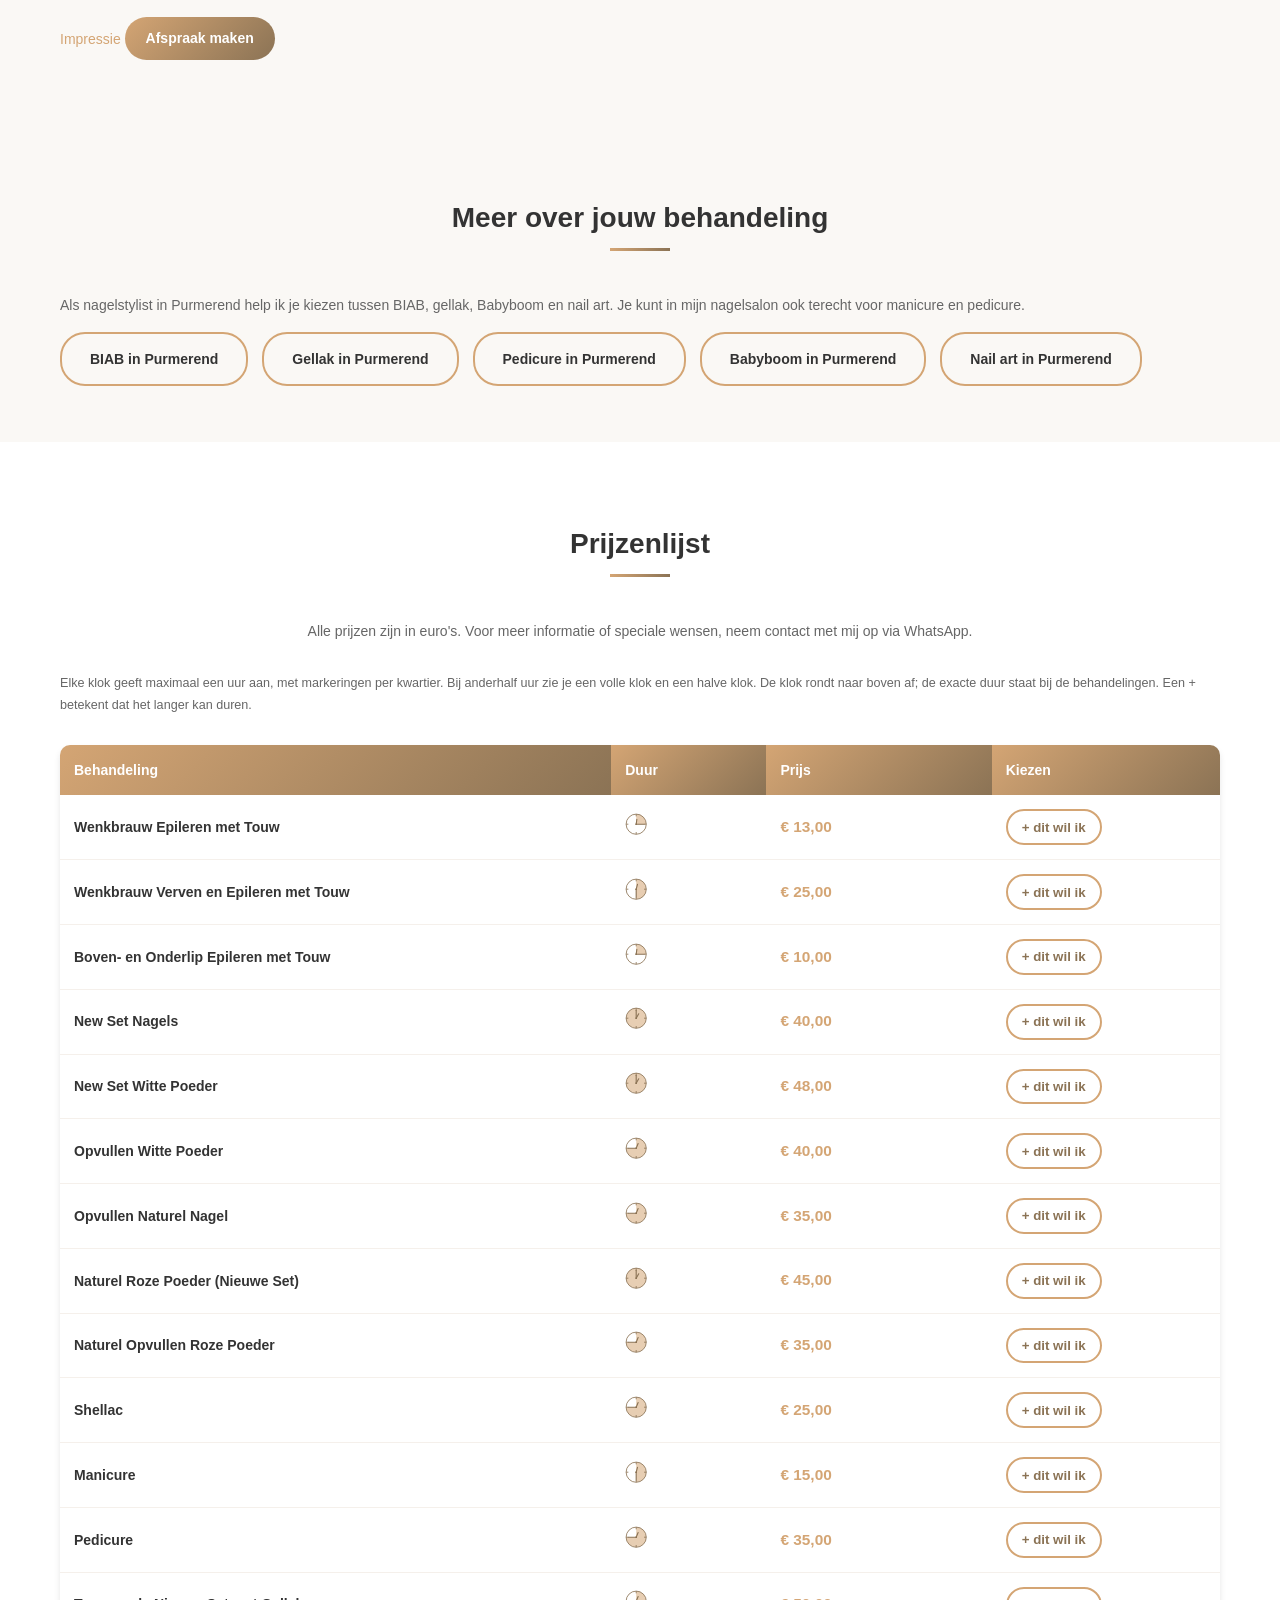
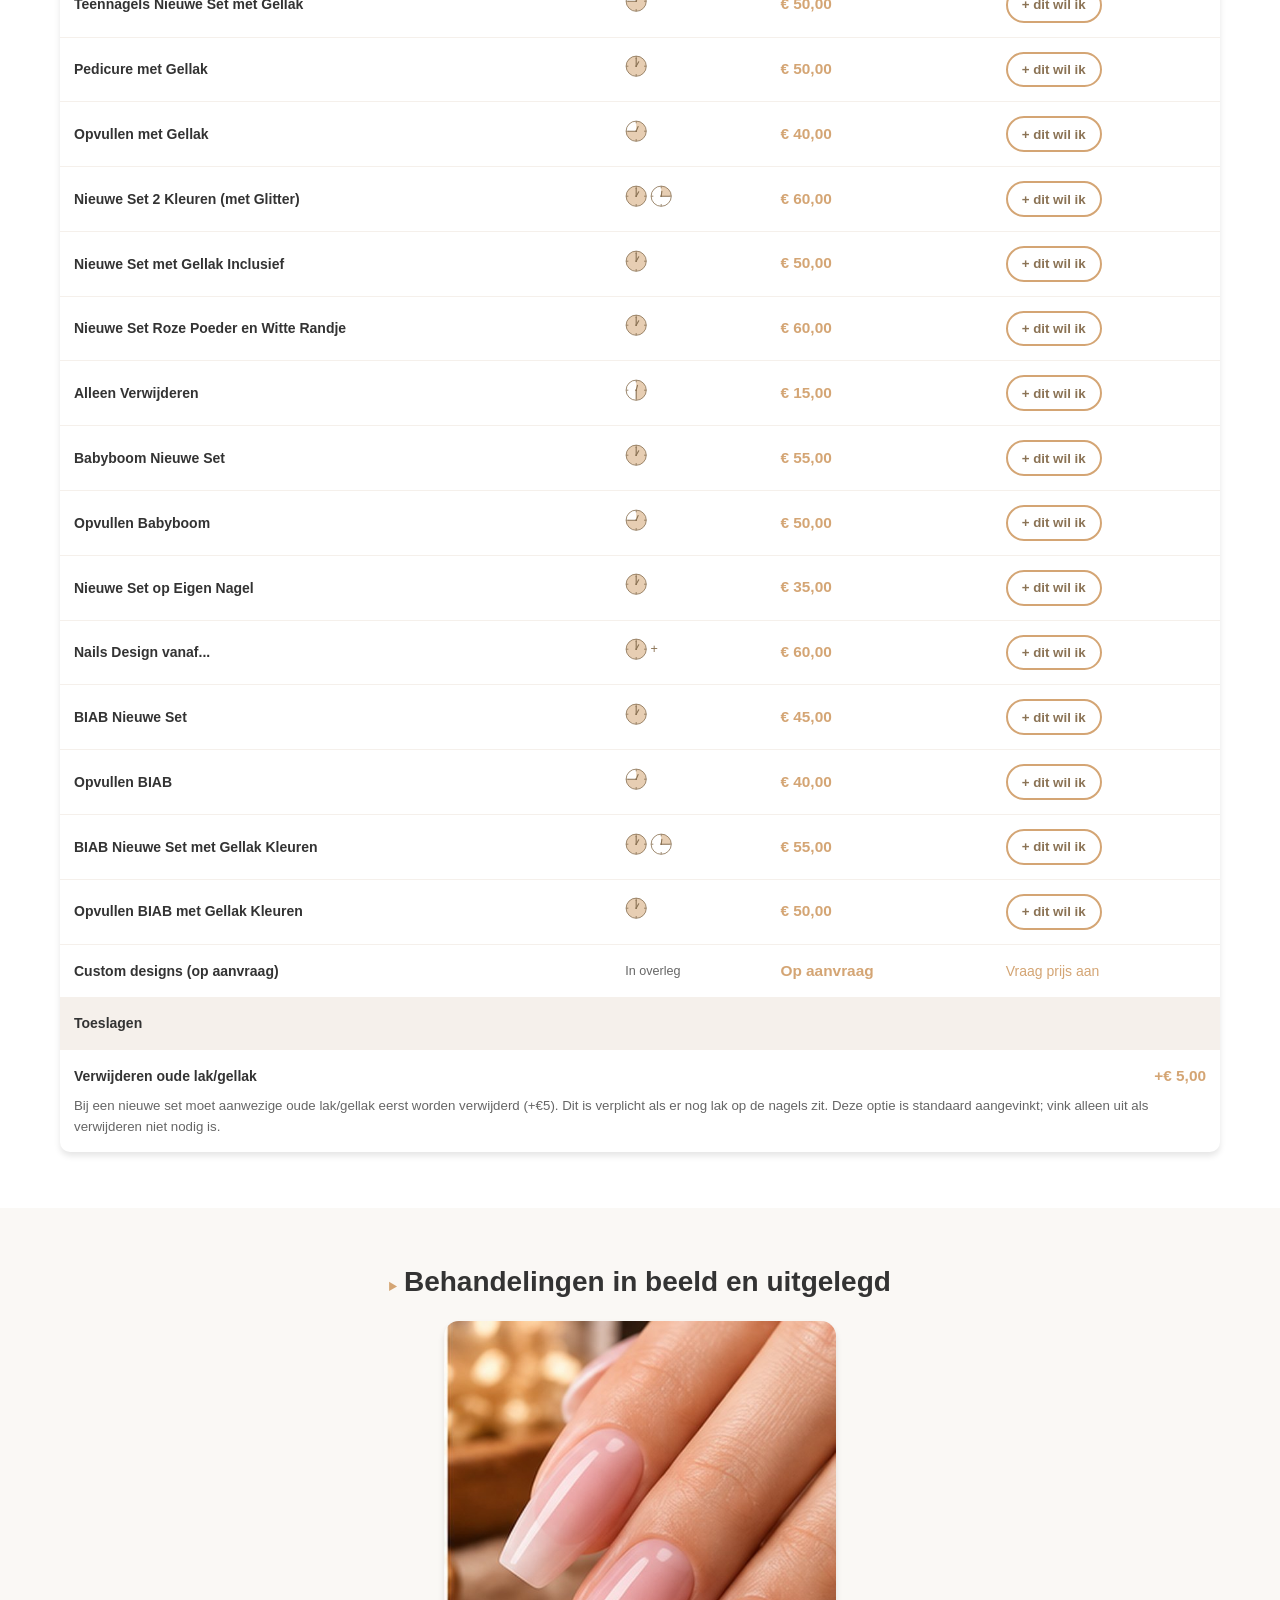
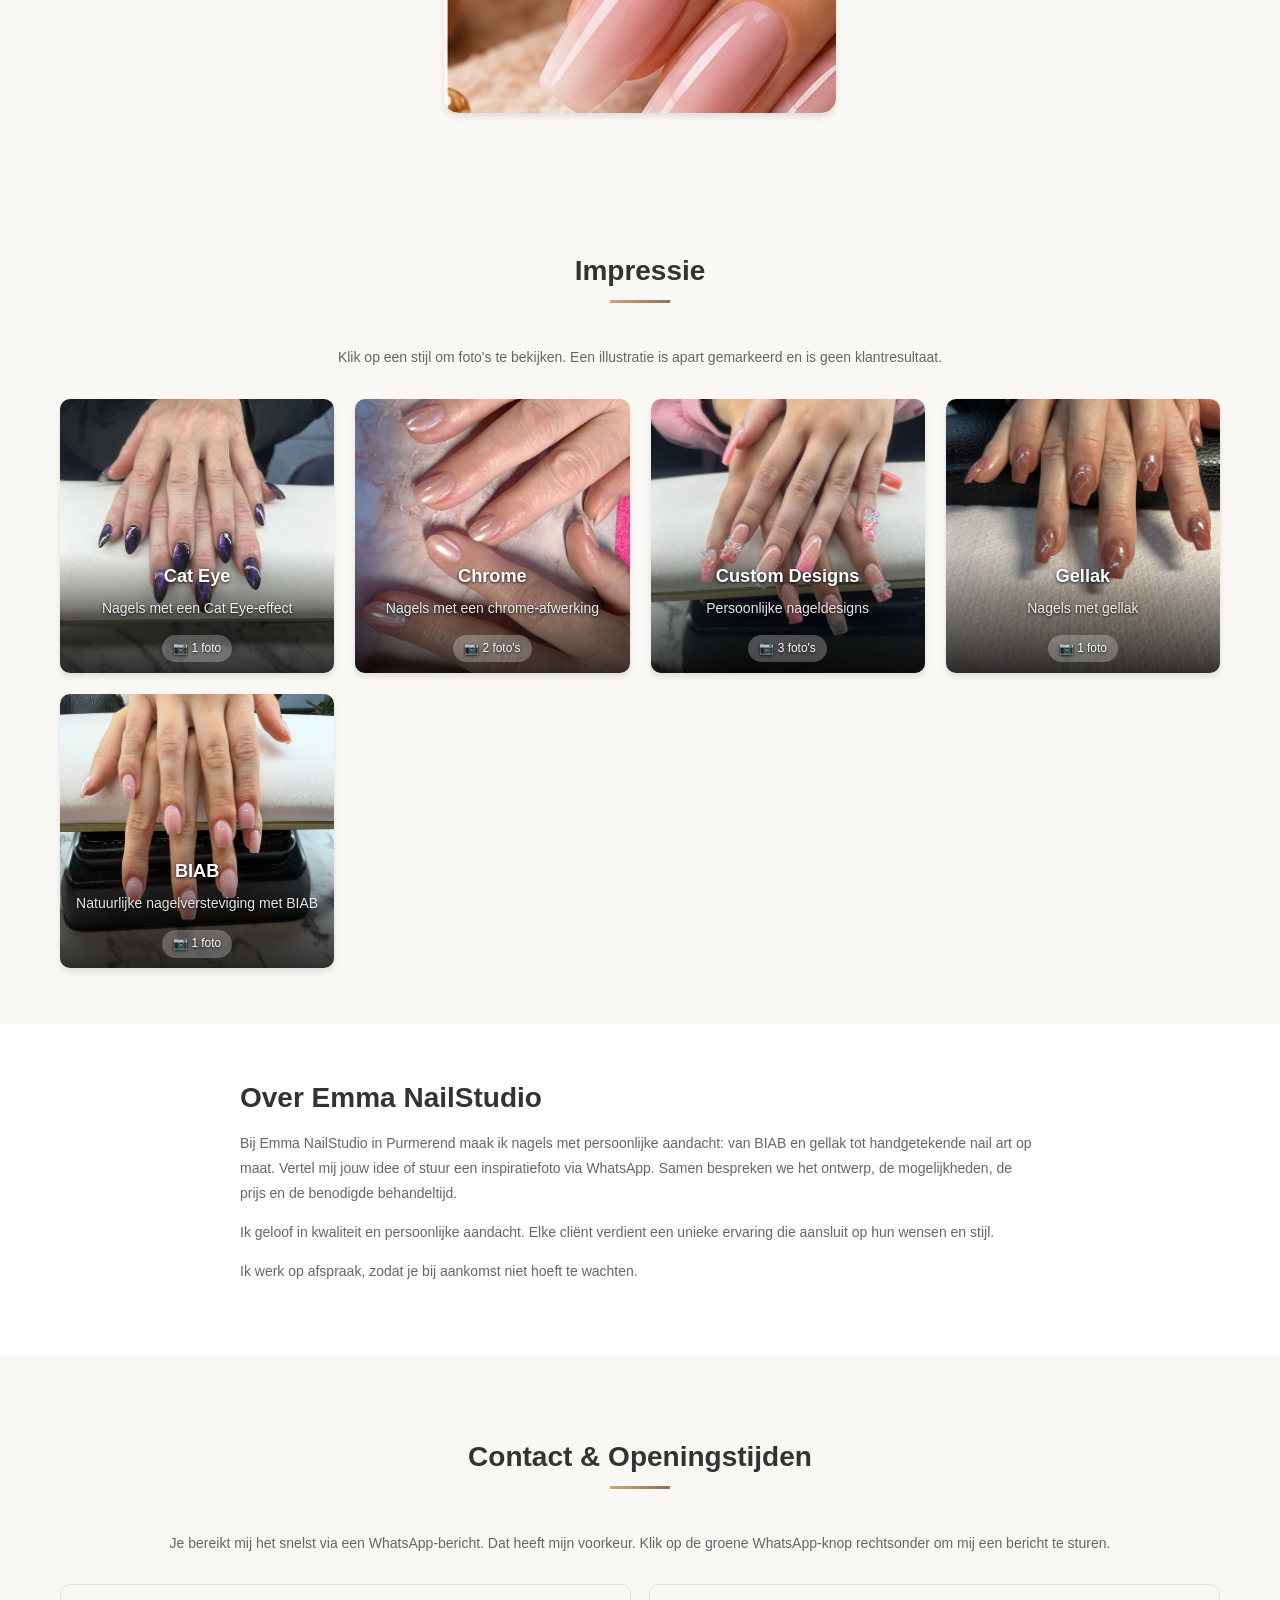
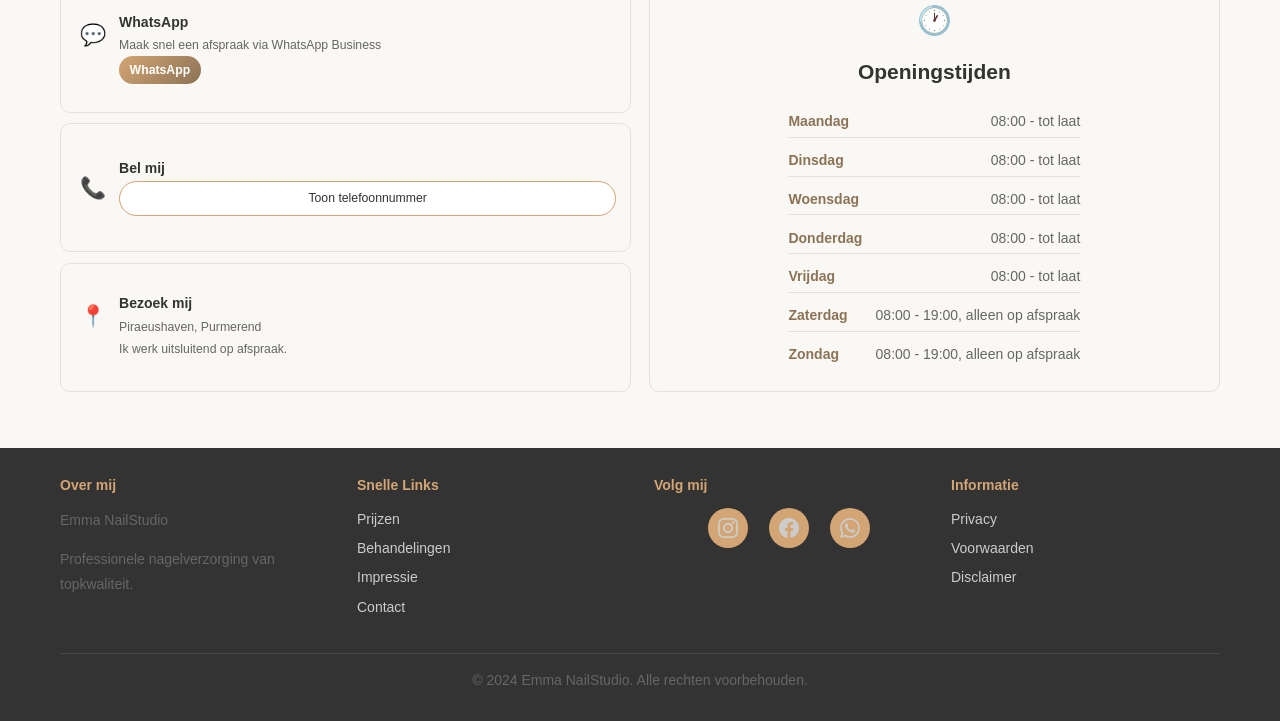
==== commit 1f4f57c0: "Verbeter behandelvindbaarheid en toon weekendafspraken Co-authored-by: Copilot <223556219+Copilot@us" ====
--- a/index.html
+++ b/index.html
@@ -29,7 +29,7 @@
   <link rel="icon" type="image/svg+xml" href="data:image/svg+xml,<svg xmlns='http://www.w3.org/2000/svg' viewBox='0 0 100 100'><text y='75' font-size='75' fill='%23d4a574'>✨</text></svg>">
 
   <!-- Stylesheet -->
-  <link rel="stylesheet" href="./css/style.css?v=56">
+  <link rel="stylesheet" href="./css/style.css?v=57">
   <script>var f='small';try{var s=localStorage.getItem('fontSize');if(/^(small|medium|large|xlarge)$/.test(s))f=s;}catch(e){}document.documentElement.classList.add('font-size-'+f);</script>
 
   <!-- Title -->
@@ -250,9 +250,12 @@
     <section id="treatment-pages" class="section section-light" aria-labelledby="treatment-pages-title">
       <div class="container">
         <h2 id="treatment-pages-title" data-i18n>Meer over jouw behandeling</h2>
+        <p data-i18n>Als nagelstylist in Purmerend help ik je kiezen tussen BIAB, gellak, Babyboom en nail art. Je kunt in mijn nagelsalon ook terecht voor manicure en pedicure.</p>
         <div class="hero-buttons">
           <a href="/biab-purmerend/" class="secondary-button" data-i18n>BIAB in Purmerend</a>
           <a href="/gellak-purmerend/" class="secondary-button" data-i18n>Gellak in Purmerend</a>
+          <a href="/pedicure-purmerend/" class="secondary-button" data-i18n>Pedicure in Purmerend</a>
+          <a href="/babyboom-purmerend/" class="secondary-button" data-i18n>Babyboom in Purmerend</a>
           <a href="/nail-art-purmerend/" class="secondary-button" data-i18n>Nail art in Purmerend</a>
         </div>
       </div>
@@ -510,6 +513,6 @@
   </footer>
 
   <!-- Scripts -->
-  <script src="./js/script.js?v=56" defer></script>
+  <script src="./js/script.js?v=57" defer></script>
 </body>
 </html>
